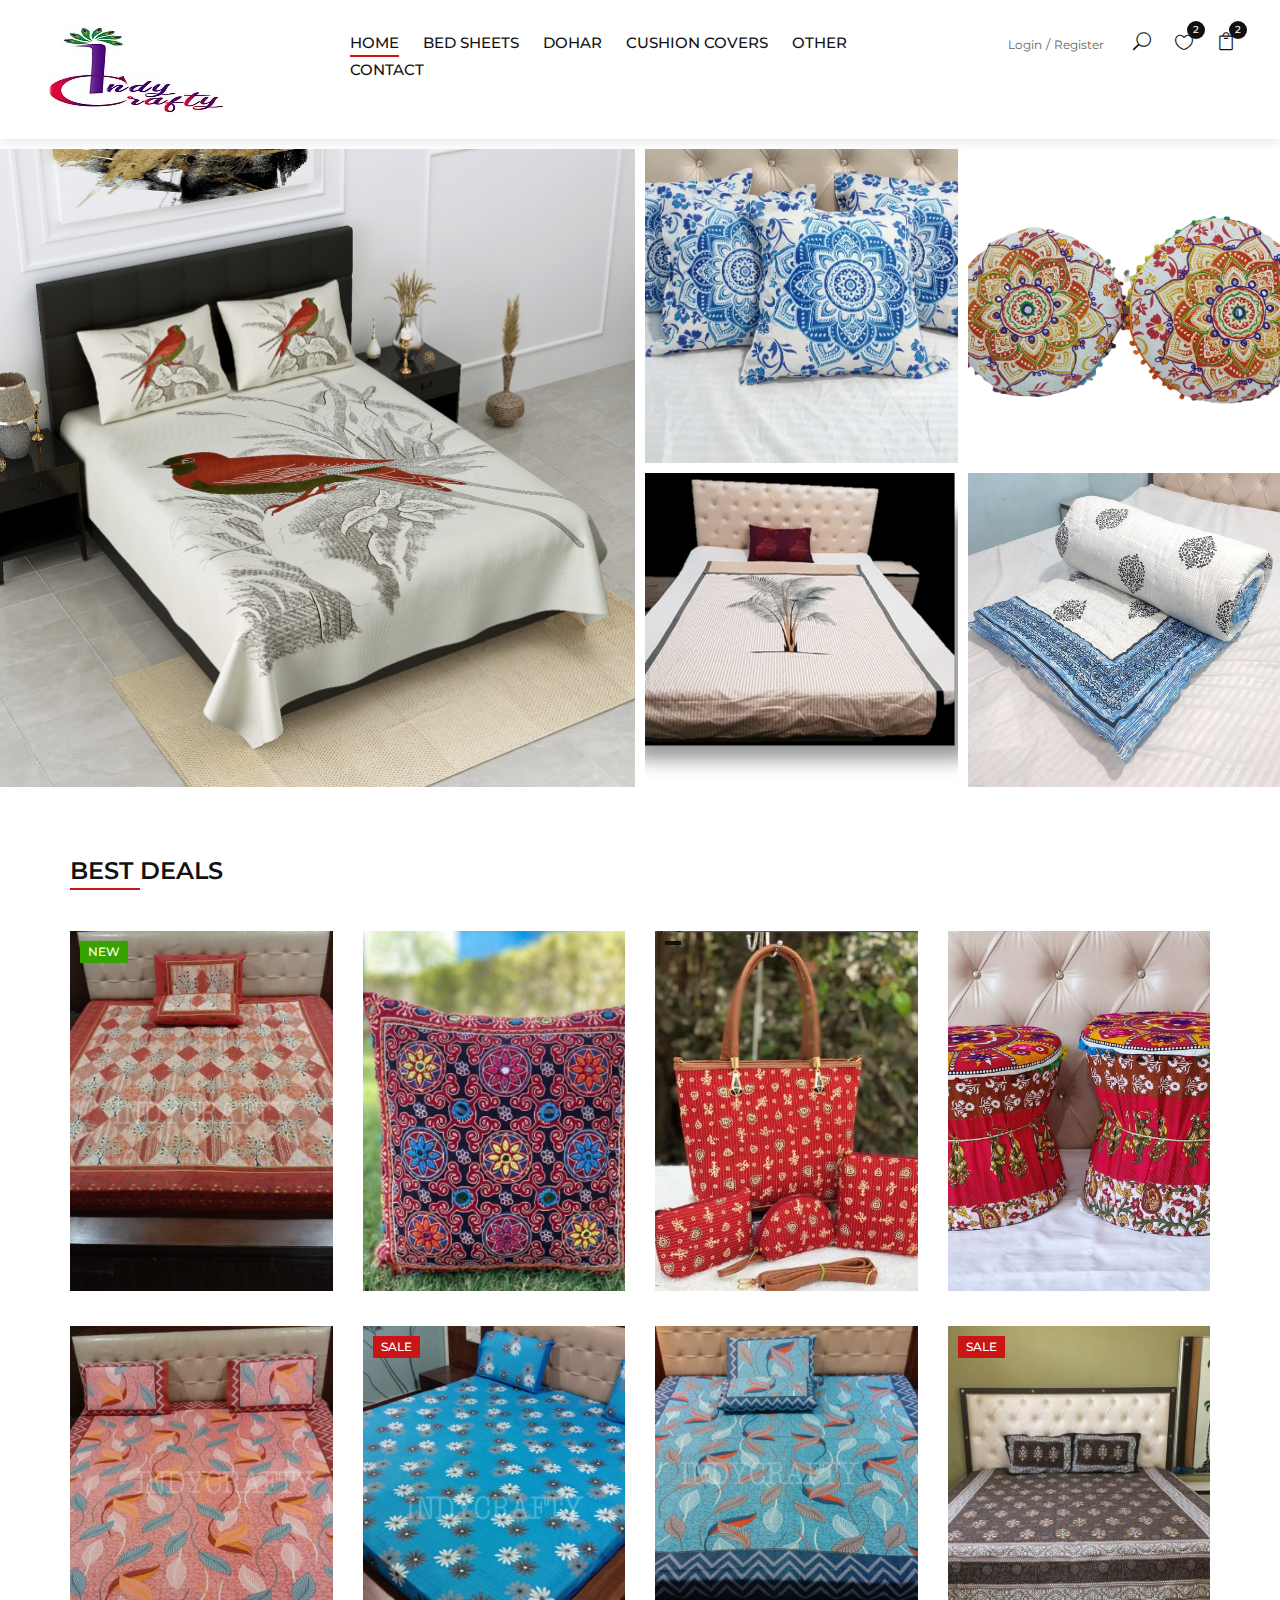
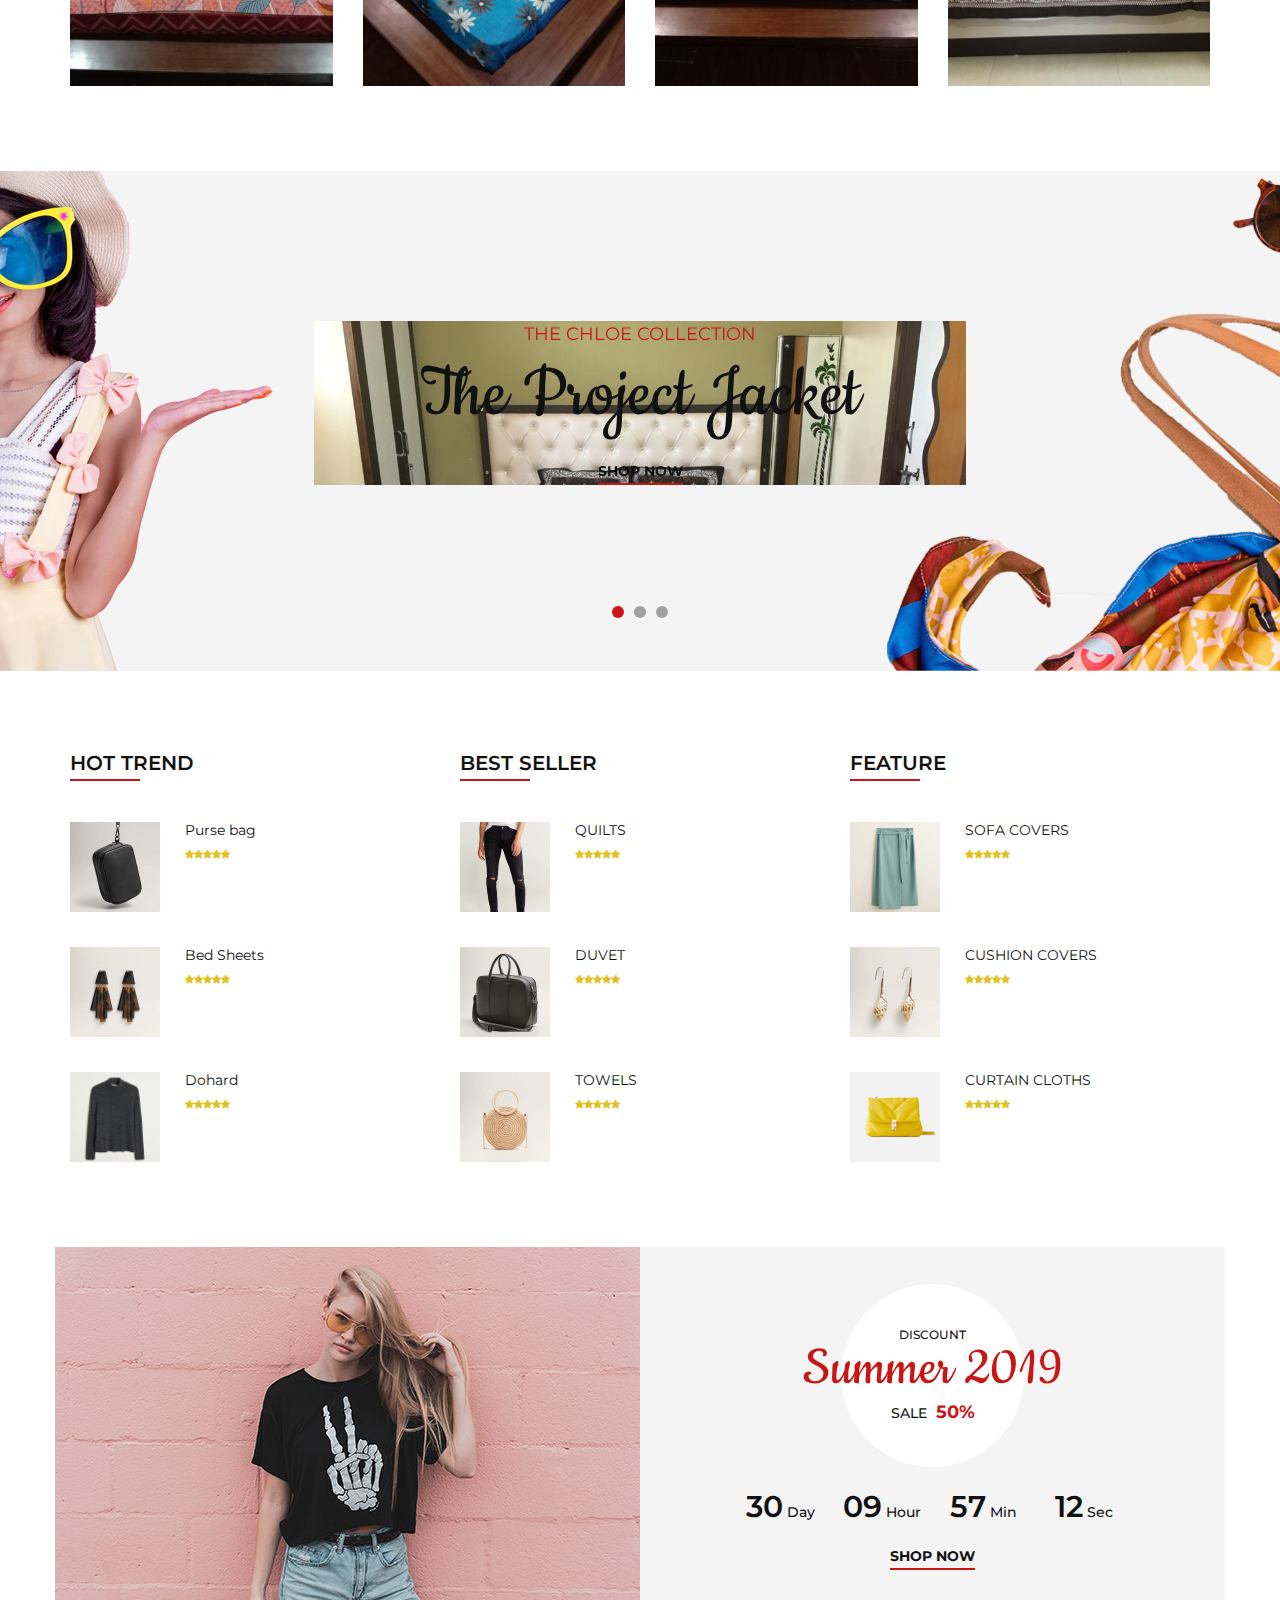
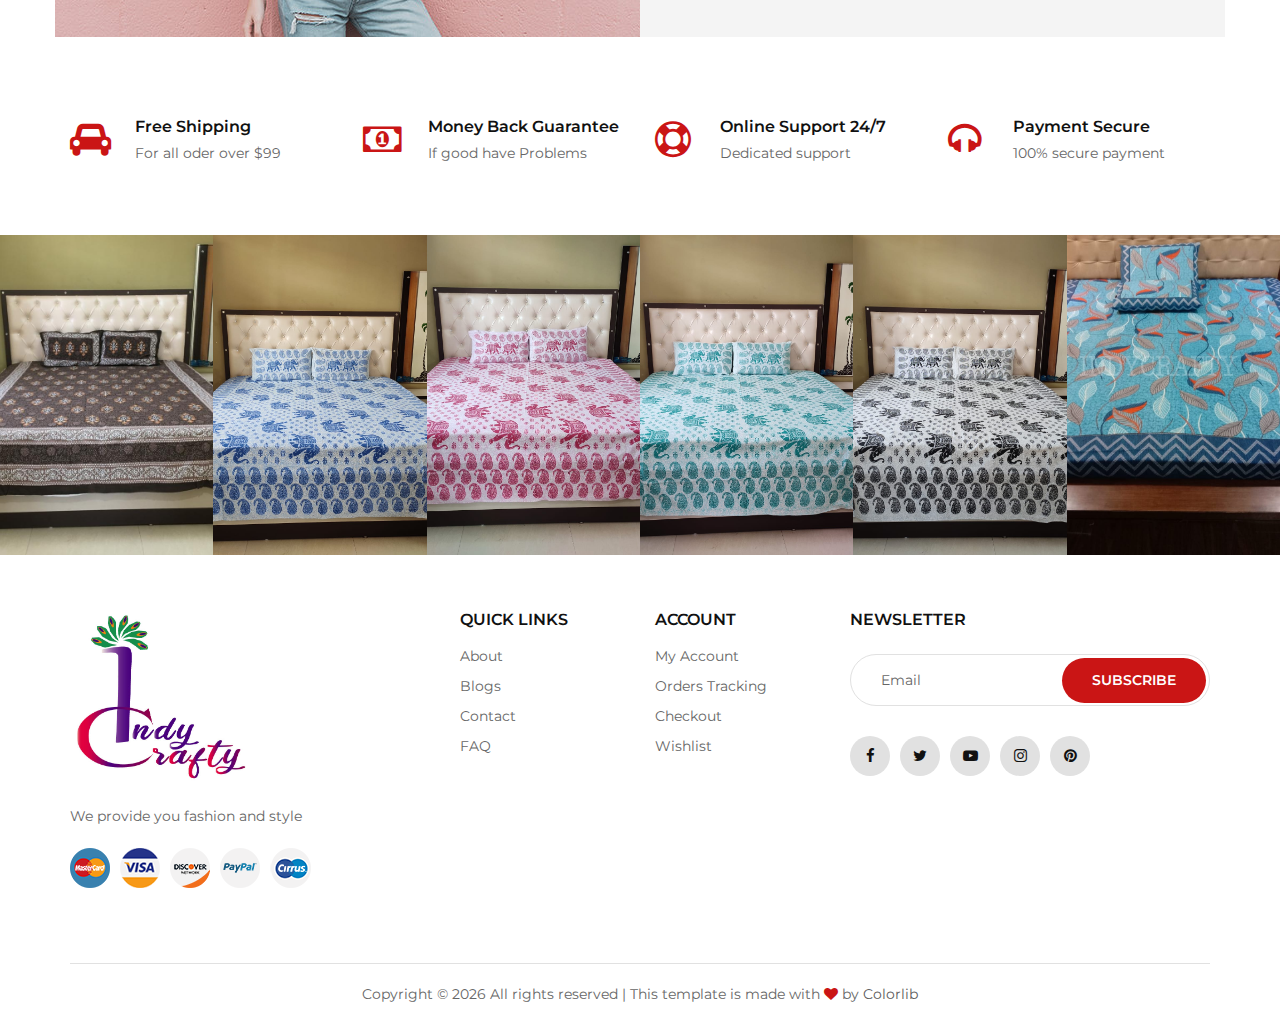
==== index.html @ 4ba41ae3 "Add files via upload" ====
<!DOCTYPE html>
<html lang="zxx">

<head>
    <meta charset="UTF-8">
    <meta name="description" content="Ashion Template">
    <meta name="keywords" content="Ashion, unica, creative, html">
    <meta name="viewport" content="width=device-width, initial-scale=1.0">
    <meta http-equiv="X-UA-Compatible" content="ie=edge">
    <title>Indy Crafty</title>
<link rel="icon" href="img/logo1.png" type="image/png">
    <!-- Google Font -->
    <link href="https://fonts.googleapis.com/css2?family=Cookie&display=swap" rel="stylesheet">
    <link href="https://fonts.googleapis.com/css2?family=Montserrat:wght@400;500;600;700;800;900&display=swap"
    rel="stylesheet">

    <!-- Css Styles -->
    <link rel="stylesheet" href="css/bootstrap.min.css" type="text/css">
    <link rel="stylesheet" href="css/font-awesome.min.css" type="text/css">
    <link rel="stylesheet" href="css/elegant-icons.css" type="text/css">
    <link rel="stylesheet" href="css/jquery-ui.min.css" type="text/css">
    <link rel="stylesheet" href="css/magnific-popup.css" type="text/css">
    <link rel="stylesheet" href="css/owl.carousel.min.css" type="text/css">
    <link rel="stylesheet" href="css/slicknav.min.css" type="text/css">
    <link rel="stylesheet" href="css/style.css" type="text/css">
</head>

<body>
    <!-- Page Preloder -->
    <div id="preloder">
        <div class="loader"></div>
    </div>

    <!-- Offcanvas Menu Begin -->
    <div class="offcanvas-menu-overlay"></div>
    <div class="offcanvas-menu-wrapper">
        <div class="offcanvas__close">+</div>
        <ul class="offcanvas__widget">
            <li><span class="icon_search search-switch"></span></li>
            <li><a href="#"><span class="icon_heart_alt"></span>
                <div class="tip">2</div>
            </a></li>
            <li><a href="#"><span class="icon_bag_alt"></span>
                <div class="tip">2</div>
            </a></li>
        </ul>
		<div class="offcanvas__logo">
             <a href="./index.html"><img src="img/logo1.png" alt=""></a>
        </div>
        <div class="offcanvas__logo">
             <a href="./index.html"><img src="img/logo1.png" alt=""></a>
        </div>
		
        <div id="mobile-menu-wrap"></div>
        <div class="offcanvas__auth">
            <a href="#">Login</a>
            <a href="#">Register</a>
        </div>
    </div>
    <!-- Offcanvas Menu End -->

    <!-- Header Section Begin -->
    <header class="header">
        <div class="container-fluid">
            <div class="row">
                <div class="col-xl-3 col-lg-2">
                    <div class="header__logo">
                        <a href="./index.html"><img src="img/logo1.png" alt=""></a>
                    </div>
                </div>
                <div class="col-xl-6 col-lg-7">
                    <nav class="header__menu">
                        <ul>
                            <li class="active" style=" align:center"><a href="./index.html">Home</a></li>
                            <li><a href="#">Bed Sheets</a></li>
                            <li><a href="./indycrafty.html">Dohar</a></li>
							<li><a href="./indycrafty.html">Cushion Covers</a></li>
							<li><a href="./indycrafty.html">Other</a>
                            
                                <ul class="dropdown">
                                    <li><a href="./indycrafty.html">TABLE COVERS & MATS</a></li>
                                    <li><a href="./indycrafty.html">BED COVERS</a></li>
                                    <li><a href="./indycrafty.html">QUILTS</a></li>
                                    <li><a href="./indycrafty.html">PILLOW COVERS</a></li>
									<li><a href="./indycrafty.html">SOFA COVERS</a></li>
                                    <li><a href="./indycrafty.html">DUVET</a></li>
                                    <li><a href="./indycrafty.html">CURTAIN CLOTHS</a></li>
                                    <li><a href="./indycrafty.html">TOWELS</a></li>
                                </ul>
                            </li>
                            
                            <li><a href="/indycrafty.html">Contact</a></li>
                        </ul>
                    </nav>
                </div>
                <div class="col-lg-3">
                    <div class="header__right">
                        <div class="header__right__auth">
                            <a href="#">Login</a>
                            <a href="#">Register</a>
                        </div>
                        <ul class="header__right__widget">
                            <li><span class="icon_search search-switch"></span></li>
                            <li><a href="#"><span class="icon_heart_alt"></span>
                                <div class="tip">2</div>
                            </a></li>
                            <li><a href="#"><span class="icon_bag_alt"></span>
                                <div class="tip">2</div>
                            </a></li>
                        </ul>
                    </div>
                </div>
            </div>
            <div class="canvas__open">
                <i class="fa fa-bars"></i>
            </div>
        </div>
    </header>
    <!-- Header Section End -->

    <!-- Categories Section Begin -->
    <section class="categories">
        <div class="container-fluid">
            <div class="row">
                <div class="col-lg-6 p-0">
                    <div class="categories__item categories__large__item set-bg"
                    data-setbg="img/categories/108/redbird.jpeg" title="Bed Sheets" >
                   <!--  <div class="categories__text">
                       <!--  <h1>Women’s fashion</h1>
                        <p>Sitamet, consectetur adipiscing elit, sed do eiusmod tempor incidid-unt labore
                        edolore magna aliquapendisse ultrices gravida.</p> -->
                      <!--  <a href="#" style="color:black"><h4><b>Shop now</b></h4></a>
                    </div> -->
                </div>
            </div>
            <div class="col-lg-6">
                <div class="row">
                    <div class="col-lg-6 col-md-6 col-sm-6 p-0">
                        <div class="categories__item set-bg" data-setbg="img/categories/cushion/cushion1.jpeg" title="Cushion Covers"> 
                            <!--   <div class="categories__text">
                              <h4>Men’s fashion</h4>
                                <p>358 items</p>
                              
								 <a href="#" style="color:black"><h4><b>Shop now</b></h4></a>
                            </div>  -->
                        </div>
                    </div>
                    <div class="col-lg-6 col-md-6 col-sm-6 p-0">
                        <div class="categories__item set-bg" data-setbg="img/categories/gaddi/Orange.png" title="Pouffe Cushions">
                         <!--     <div class="categories__text">
                               <h4>Kid’s fashion</h4>
                                <p>273 items</p>
                           <a href="#" style="color:black"><h4><b>Shop now</b></h4></a>
                            </div> -->     
                        </div>
                    </div>
                    <div class="col-lg-6 col-md-6 col-sm-6 p-0">
                        <div class="categories__item set-bg" data-setbg="img/categories/Blanket/Picture1.png" title="Dohar">
                           <!--  <div class="categories__text">
                                <h4>Cosmetics</h4>
                                <p>159 items</p> 
                               <a href="#" style="color:black"><h4><b>Shop now</b></h4></a>
                            </div>-->
                        </div>
                    </div>
                    <div class="col-lg-6 col-md-6 col-sm-6 p-0">
                        <div class="categories__item set-bg" data-setbg="img/categories/Blanket/Blanketblue.jpeg" title="Jaipuri Rajai">
                           <!--     <div class="categories__text">
                             <h4>Accessories</h4>
                                <p>792 items</p>
                                <a href="#" style="color:black"><h4><b>Shop now</b></h4></a>
                            </div> -->
                        </div>
                    </div>
                </div>
            </div>
        </div>
    </div>
</section>
<!-- Categories Section End -->

<!-- Product Section Begin -->
<section class="product spad">
    <div class="container">
        <div class="row">
            <div class="col-lg-4 col-md-4">
                <div class="section-title">
                    <h4>Best Deals</h4>
                </div>
            </div>
            <div class="col-lg-8 col-md-8">
               <!--  <ul class="filter__controls">
                    <li class="active" data-filter="*">All</li>
                    <li data-filter=".women">BedSheet</li>
                    <li data-filter=".men">Purse</li>
                    <li data-filter=".kid">MuddiCover</li>
                    <li data-filter=".accessories">Cushion Cover</li>
                    <li data-filter=".cosmetic">Cosmetics</li>
                </ul> -->
            </div>
        </div>
        <div class="row property__gallery">
            <div class="col-lg-3 col-md-4 col-sm-6 mix women">
                <div class="product__item">
                    <div class="product__item__pic set-bg" data-setbg="img/product/product-1.jpg">
                        <div class="label new">New</div>
                        <ul class="product__hover">
                            <li><a href="img/product/product-1.jpg" class="image-popup"><span class="arrow_expand"></span></a></li>
                            <li><a href="#"><span class="icon_heart_alt"></span></a></li>
                            <li><a href="#"><span class="icon_bag_alt"></span></a></li>
                        </ul>
                    </div>
                    <!-- <div class="product__item__text">
                        <h6><a href="#">Buttons tweed blazer</a></h6>
                        <div class="rating">
                            <i class="fa fa-star"></i>
                            <i class="fa fa-star"></i>
                            <i class="fa fa-star"></i>
                            <i class="fa fa-star"></i>
                            <i class="fa fa-star"></i>
                        </div>
                        <div class="product__price">$ 59.0</div>
                    </div> -->
                </div>
            </div>
            <div class="col-lg-3 col-md-4 col-sm-6 mix men">
                <div class="product__item">
                    <div class="product__item__pic set-bg" data-setbg="img/product/product-118.JPG">
                        <ul class="product__hover">
                            <li><a href="img/product/product-2.jpg" class="image-popup"><span class="arrow_expand"></span></a></li>
                            <li><a href="#"><span class="icon_heart_alt"></span></a></li>
                            <li><a href="#"><span class="icon_bag_alt"></span></a></li>
                        </ul>
                    </div>
                    <!-- <div class="product__item__text">
                        <h6><a href="#">Flowy striped skirt</a></h6>
                        <div class="rating">
                            <i class="fa fa-star"></i>
                            <i class="fa fa-star"></i>
                            <i class="fa fa-star"></i>
                            <i class="fa fa-star"></i>
                            <i class="fa fa-star"></i>
                        </div>
                        <div class="product__price">$ 49.0</div>
                    </div> -->
                </div>
            </div>
            <div class="col-lg-3 col-md-4 col-sm-6 mix accessories">
                <div class="product__item">
                    <div class="product__item__pic set-bg" data-setbg="img/product/product-18.jpg">
                        <div class="label stockout"></div>
                        <ul class="product__hover">
                            <li><a href="img/product/product-3.jpg" class="image-popup"><span class="arrow_expand"></span></a></li>
                            <li><a href="#"><span class="icon_heart_alt"></span></a></li>
                            <li><a href="#"><span class="icon_bag_alt"></span></a></li>
                        </ul>
                    </div>
                    <!-- <div class="product__item__text">
                        <h6><a href="#">Cotton T-Shirt</a></h6>
                        <div class="rating">
                            <i class="fa fa-star"></i>
                            <i class="fa fa-star"></i>
                            <i class="fa fa-star"></i>
                            <i class="fa fa-star"></i>
                            <i class="fa fa-star"></i>
                        </div>
                        <div class="product__price">$ 59.0</div>
                    </div> -->
                </div>
            </div>
            <div class="col-lg-3 col-md-4 col-sm-6 mix cosmetic">
                <div class="product__item">
                    <div class="product__item__pic set-bg" data-setbg="img/product/product-4.jpg">
                        <ul class="product__hover">
                            <li><a href="img/product/product-4.jpg" class="image-popup"><span class="arrow_expand"></span></a></li>
                            <li><a href="#"><span class="icon_heart_alt"></span></a></li>
                            <li><a href="#"><span class="icon_bag_alt"></span></a></li>
                        </ul>
                    </div>
                   <!--  <div class="product__item__text">
                        <h6><a href="#">Slim striped pocket shirt</a></h6>
                        <div class="rating">
                            <i class="fa fa-star"></i>
                            <i class="fa fa-star"></i>
                            <i class="fa fa-star"></i>
                            <i class="fa fa-star"></i>
                            <i class="fa fa-star"></i>
                        </div>
                        <div class="product__price">$ 59.0</div>
                    </div> -->
                </div>
            </div>
            <div class="col-lg-3 col-md-4 col-sm-6 mix kid">
                <div class="product__item">
                    <div class="product__item__pic set-bg" data-setbg="img/product/product-5.jpg">
                        <ul class="product__hover">
                            <li><a href="img/product/product-5.jpg" class="image-popup"><span class="arrow_expand"></span></a></li>
                            <li><a href="#"><span class="icon_heart_alt"></span></a></li>
                            <li><a href="#"><span class="icon_bag_alt"></span></a></li>
                        </ul>
                    </div>
                    <!-- <div class="product__item__text">
                        <h6><a href="#">Fit micro corduroy shirt</a></h6>
                        <div class="rating">
                            <i class="fa fa-star"></i>
                            <i class="fa fa-star"></i>
                            <i class="fa fa-star"></i>
                            <i class="fa fa-star"></i>
                            <i class="fa fa-star"></i>
                        </div>
                        <div class="product__price">$ 59.0</div>
                    </div> -->
                </div>
            </div>
            <div class="col-lg-3 col-md-4 col-sm-6 mix women men kid accessories cosmetic">
                <div class="product__item sale">
                    <div class="product__item__pic set-bg" data-setbg="img/product/product-6.jpg">
                        <div class="label sale">Sale</div>
                        <ul class="product__hover">
                            <li><a href="img/product/product-6.jpg" class="image-popup"><span class="arrow_expand"></span></a></li>
                            <li><a href="#"><span class="icon_heart_alt"></span></a></li>
                            <li><a href="#"><span class="icon_bag_alt"></span></a></li>
                        </ul>
                    </div>
                    <!-- <div class="product__item__text">
                        <h6><a href="#">Tropical Kimono</a></h6>
                        <div class="rating">
                            <i class="fa fa-star"></i>
                            <i class="fa fa-star"></i>
                            <i class="fa fa-star"></i>
                            <i class="fa fa-star"></i>
                            <i class="fa fa-star"></i>
                        </div>
                        <div class="product__price">$ 49.0 <span>$ 59.0</span></div>
                    </div> -->
                </div>
            </div>
            <div class="col-lg-3 col-md-4 col-sm-6 mix women men kid accessories cosmetic">
                <div class="product__item">
                    <div class="product__item__pic set-bg" data-setbg="img/product/product-7.jpg">
                        <ul class="product__hover">
                            <li><a href="img/product/product-7.jpg" class="image-popup"><span class="arrow_expand"></span></a></li>
                            <li><a href="#"><span class="icon_heart_alt"></span></a></li>
                            <li><a href="#"><span class="icon_bag_alt"></span></a></li>
                        </ul>
                    </div>
                   <!--  <div class="product__item__text">
                        <h6><a href="#">Contrasting sunglasses</a></h6>
                        <div class="rating">
                            <i class="fa fa-star"></i>
                            <i class="fa fa-star"></i>
                            <i class="fa fa-star"></i>
                            <i class="fa fa-star"></i>
                            <i class="fa fa-star"></i>
                        </div>
                        <div class="product__price">$ 59.0</div>
                    </div> -->
                </div>
            </div>
            <div class="col-lg-3 col-md-4 col-sm-6 mix women men kid accessories cosmetic">
                <div class="product__item sale">
                    <div class="product__item__pic set-bg" data-setbg="img/product/product-8.jpg">
                        <div class="label">Sale</div>
                        <ul class="product__hover">
                            <li><a href="img/product/product-8.jpg" class="image-popup"><span class="arrow_expand"></span></a></li>
                            <li><a href="#"><span class="icon_heart_alt"></span></a></li>
                            <li><a href="#"><span class="icon_bag_alt"></span></a></li>
                        </ul>
                    </div>
                    <!-- <div class="product__item__text">
                        <h6><a href="#">Water resistant backpack</a></h6>
                        <div class="rating">
                            <i class="fa fa-star"></i>
                            <i class="fa fa-star"></i>
                            <i class="fa fa-star"></i>
                            <i class="fa fa-star"></i>
                            <i class="fa fa-star"></i>
                        </div>
                        <div class="product__price">$ 49.0 <span>$ 59.0</span></div>
                    </div> -->
                </div>
            </div>
        </div>
    </div>
</section>
<!-- Product Section End -->

<!-- Banner Section Begin -->
<section class="banner set-bg" data-setbg="img/banner/banner-1.jpg">
    <div class="container">
        <div class="row">
            <div class="col-xl-7 col-lg-8 m-auto">
                <div class="banner__slider owl-carousel" >
                    <div class="banner__item"  >
                        <div class="banner__text set-bg"  data-setbg="img/product/product-8.jpg">
                            <span>The Chloe Collection</span>
                            <h1>The Project Jacket</h1>
                            <a href="#">Shop now</a>
                        </div>
                    </div>
                    <div class="banner__item">
                        <div class="banner__text set-bg"  data-setbg="img/categories/category-5.jpg">
                            <span>The Chloe Collection</span>
                            <h1>The Project Jacket</h1>
                            <a href="#">Shop now</a>
                        </div>
                    </div>
                    <div class="banner__item">
                        <div class="banner__text set-bg"  data-setbg="img/categories/category-5.jpg">
                            <span>The Chloe Collection</span>
                            <h1>The Project Jacket</h1>
                            <a href="#">Shop now</a>
                        </div>
                    </div>
                </div>
            </div>
        </div>
    </div>
</section>
<!-- Banner Section End -->

<!-- Trend Section Begin -->
<section class="trend spad">
    <div class="container">
        <div class="row">
            <div class="col-lg-4 col-md-4 col-sm-6">
                <div class="trend__content">
                    <div class="section-title">
                        <h4>Hot Trend</h4>
                    </div>
                    <div class="trend__item">
                        <div class="trend__item__pic">
                            <img src="img/trend/ht-1.jpg" alt="">
                        </div>
                        <div class="trend__item__text">
                            <h6>Purse bag</h6>
                            <div class="rating">
                                <i class="fa fa-star"></i>
                                <i class="fa fa-star"></i>
                                <i class="fa fa-star"></i>
                                <i class="fa fa-star"></i>
                                <i class="fa fa-star"></i>
                            </div>
                            <div class="product__price"></div>
                        </div>
                    </div>
                    <div class="trend__item">
                        <div class="trend__item__pic">
                            <img src="img/trend/ht-2.jpg" alt="">
                        </div>
                        <div class="trend__item__text">
                            <h6>Bed Sheets</h6>
                            <div class="rating">
                                <i class="fa fa-star"></i>
                                <i class="fa fa-star"></i>
                                <i class="fa fa-star"></i>
                                <i class="fa fa-star"></i>
                                <i class="fa fa-star"></i>
                            </div>
                            <div class="product__price"></div>
                        </div>
                    </div>
                    <div class="trend__item">
                        <div class="trend__item__pic">
                            <img src="img/trend/ht-3.jpg" alt="">
                        </div>
                        <div class="trend__item__text">
                            <h6>Dohard</h6>
                            <div class="rating">
                                <i class="fa fa-star"></i>
                                <i class="fa fa-star"></i>
                                <i class="fa fa-star"></i>
                                <i class="fa fa-star"></i>
                                <i class="fa fa-star"></i>
                            </div>
                            <div class="product__price"></div>
                        </div>
                    </div>
                </div>
            </div>
            <div class="col-lg-4 col-md-4 col-sm-6">
                <div class="trend__content">
                    <div class="section-title">
                        <h4>Best seller</h4>
                    </div>
                    <div class="trend__item">
                        <div class="trend__item__pic">
                            <img src="img/trend/bs-1.jpg" alt="">
                        </div>
                        <div class="trend__item__text">
                            <h6>QUILTS</h6>
                            <div class="rating">
                                <i class="fa fa-star"></i>
                                <i class="fa fa-star"></i>
                                <i class="fa fa-star"></i>
                                <i class="fa fa-star"></i>
                                <i class="fa fa-star"></i>
                            </div>
                            <div class="product__price"></div>
                        </div>
                    </div>
                    <div class="trend__item">
                        <div class="trend__item__pic">
                            <img src="img/trend/bs-2.jpg" alt="">
                        </div>
                        <div class="trend__item__text">
                            <h6>DUVET</h6>
                            <div class="rating">
                                <i class="fa fa-star"></i>
                                <i class="fa fa-star"></i>
                                <i class="fa fa-star"></i>
                                <i class="fa fa-star"></i>
                                <i class="fa fa-star"></i>
                            </div>
                            <div class="product__price"></div>
                        </div>
                    </div>
                    <div class="trend__item">
                        <div class="trend__item__pic">
                            <img src="img/trend/bs-3.jpg" alt="">
                        </div>
                        <div class="trend__item__text">
                            <h6>TOWELS</h6>
                            <div class="rating">
                                <i class="fa fa-star"></i>
                                <i class="fa fa-star"></i>
                                <i class="fa fa-star"></i>
                                <i class="fa fa-star"></i>
                                <i class="fa fa-star"></i>
                            </div>
                            <div class="product__price"></div>
                        </div>
                    </div>
                </div>
            </div>
            <div class="col-lg-4 col-md-4 col-sm-6">
                <div class="trend__content">
                    <div class="section-title">
                        <h4>Feature</h4>
                    </div>
                    <div class="trend__item">
                        <div class="trend__item__pic">
                            <img src="img/trend/f-1.jpg" alt="">
                        </div>
                        <div class="trend__item__text">
                            <h6>SOFA COVERS</h6>
                            <div class="rating">
                                <i class="fa fa-star"></i>
                                <i class="fa fa-star"></i>
                                <i class="fa fa-star"></i>
                                <i class="fa fa-star"></i>
                                <i class="fa fa-star"></i>
                            </div>
                            <div class="product__price"></div>
                        </div>
                    </div>
                    <div class="trend__item">
                        <div class="trend__item__pic">
                            <img src="img/trend/f-2.jpg" alt="">
                        </div>
                        <div class="trend__item__text">
                            <h6>CUSHION COVERS</h6>
                            <div class="rating">
                                <i class="fa fa-star"></i>
                                <i class="fa fa-star"></i>
                                <i class="fa fa-star"></i>
                                <i class="fa fa-star"></i>
                                <i class="fa fa-star"></i>
                            </div>
                            <div class="product__price"></div>
                        </div>
                    </div>
                    <div class="trend__item">
                        <div class="trend__item__pic">
                            <img src="img/trend/f-3.jpg" alt="">
                        </div>
                        <div class="trend__item__text">
                            <h6>CURTAIN CLOTHS</h6>
                            <div class="rating">
                                <i class="fa fa-star"></i>
                                <i class="fa fa-star"></i>
                                <i class="fa fa-star"></i>
                                <i class="fa fa-star"></i>
                                <i class="fa fa-star"></i>
                            </div>
                            <div class="product__price"></div>
                        </div>
                    </div>
                </div>
            </div>
        </div>
    </div>
</section>
<!-- Trend Section End -->

<!-- Discount Section Begin -->
<section class="discount">
    <div class="container">
        <div class="row">
            <div class="col-lg-6 p-0">
                <div class="discount__pic">
                    <img src="img/discount.jpg" alt="">
                </div>
            </div>
            <div class="col-lg-6 p-0">
                <div class="discount__text">
                    <div class="discount__text__title">
                        <span>Discount</span>
                        <h2>Summer 2019</h2>
                        <h5><span>Sale</span> 50%</h5>
                    </div>
                    <div class="discount__countdown" id="countdown-time">
                        <div class="countdown__item">
                            <span>22</span>
                            <p>Days</p>
                        </div>
                        <div class="countdown__item">
                            <span>18</span>
                            <p>Hour</p>
                        </div>
                        <div class="countdown__item">
                            <span>46</span>
                            <p>Min</p>
                        </div>
                        <div class="countdown__item">
                            <span>05</span>
                            <p>Sec</p>
                        </div>
                    </div>
                    <a href="#">Shop now</a>
                </div>
            </div>
        </div>
    </div>
</section>
<!-- Discount Section End -->

<!-- Services Section Begin -->
<section class="services spad">
    <div class="container">
        <div class="row">
            <div class="col-lg-3 col-md-4 col-sm-6">
                <div class="services__item">
                    <i class="fa fa-car"></i>
                    <h6>Free Shipping</h6>
                    <p>For all oder over $99</p>
                </div>
            </div>
            <div class="col-lg-3 col-md-4 col-sm-6">
                <div class="services__item">
                    <i class="fa fa-money"></i>
                    <h6>Money Back Guarantee</h6>
                    <p>If good have Problems</p>
                </div>
            </div>
            <div class="col-lg-3 col-md-4 col-sm-6">
                <div class="services__item">
                    <i class="fa fa-support"></i>
                    <h6>Online Support 24/7</h6>
                    <p>Dedicated support</p>
                </div>
            </div>
            <div class="col-lg-3 col-md-4 col-sm-6">
                <div class="services__item">
                    <i class="fa fa-headphones"></i>
                    <h6>Payment Secure</h6>
                    <p>100% secure payment</p>
                </div>
            </div>
        </div>
    </div>
</section>
<!-- Services Section End -->

<!-- Instagram Begin -->
<div class="instagram">
    <div class="container-fluid">
        <div class="row">
            <div class="col-lg-2 col-md-4 col-sm-4 p-0">
                <div class="instagram__item set-bg" data-setbg="img/instagram/insta-1.jpg">
                    <div class="instagram__text">
                        <i class="fa fa-instagram"></i>
                        <a href="#">@ indycrafty</a>
                    </div>
                </div>
            </div>
            <div class="col-lg-2 col-md-4 col-sm-4 p-0">
                <div class="instagram__item set-bg" data-setbg="img/instagram/insta-2.jpg">
                    <div class="instagram__text">
                        <i class="fa fa-instagram"></i>
                        <a href="#">@ indycrafty</a>
                    </div>
                </div>
            </div>
            <div class="col-lg-2 col-md-4 col-sm-4 p-0">
                <div class="instagram__item set-bg" data-setbg="img/instagram/insta-3.jpg">
                    <div class="instagram__text">
                        <i class="fa fa-instagram"></i>
                        <a href="#">@ indycrafty</a>
                    </div>
                </div>
            </div>
            <div class="col-lg-2 col-md-4 col-sm-4 p-0">
                <div class="instagram__item set-bg" data-setbg="img/instagram/insta-4.jpg">
                    <div class="instagram__text">
                        <i class="fa fa-instagram"></i>
                        <a href="#">@ indycrafty</a>
                    </div>
                </div>
            </div>
            <div class="col-lg-2 col-md-4 col-sm-4 p-0">
                <div class="instagram__item set-bg" data-setbg="img/instagram/insta-5.jpg">
                    <div class="instagram__text">
                        <i class="fa fa-instagram"></i>
                        <a href="#">@indycrafty</a>
                    </div>
                </div>
            </div>
            <div class="col-lg-2 col-md-4 col-sm-4 p-0">
                <div class="instagram__item set-bg" data-setbg="img/instagram/insta-6.jpg">
                    <div class="instagram__text">
                        <i class="fa fa-instagram"></i>
                        <a href="#">@ indycrafty</a>
                    </div>
                </div>
            </div>
        </div>
    </div>
</div>
<!-- Instagram End -->

<!-- Footer Section Begin -->
<footer class="footer">
    <div class="container">
        <div class="row">
            <div class="col-lg-4 col-md-6 col-sm-7">
                <div class="footer__about">
                    <div class="footer__logo">
					  <a href="./index.html"><img src="img/logo.png" alt="" width="50%"></a></div>
					 <!--  <div class="footer__logo">
                        <a href="./index.html"><img src="img/logo.png" alt="" width="50%"></a>
                    </div> -->
                    <p>We provide you fashion and style</p>
                    <div class="footer__payment">
                        <a href="#"><img src="img/payment/payment-1.png" alt=""></a>
                        <a href="#"><img src="img/payment/payment-2.png" alt=""></a>
                        <a href="#"><img src="img/payment/payment-3.png" alt=""></a>
                        <a href="#"><img src="img/payment/payment-4.png" alt=""></a>
                        <a href="#"><img src="img/payment/payment-5.png" alt=""></a>
                    </div>
                </div>
            </div>
            <div class="col-lg-2 col-md-3 col-sm-5">
                <div class="footer__widget">
                    <h6>Quick links</h6>
                    <ul>
                        <li><a href="#">About</a></li>
                        <li><a href="#">Blogs</a></li>
                        <li><a href="#">Contact</a></li>
                        <li><a href="#">FAQ</a></li>
                    </ul>
                </div>
            </div>
            <div class="col-lg-2 col-md-3 col-sm-4">
                <div class="footer__widget">
                    <h6>Account</h6>
                    <ul>
                        <li><a href="#">My Account</a></li>
                        <li><a href="#">Orders Tracking</a></li>
                        <li><a href="#">Checkout</a></li>
                        <li><a href="#">Wishlist</a></li>
                    </ul>
                </div>
            </div>
            <div class="col-lg-4 col-md-8 col-sm-8">
                <div class="footer__newslatter">
                    <h6>NEWSLETTER</h6>
                    <form action="#">
                        <input type="text" placeholder="Email">
                        <button type="submit" class="site-btn">Subscribe</button>
                    </form>
                    <div class="footer__social">
                        <a href="#"><i class="fa fa-facebook"></i></a>
                        <a href="#"><i class="fa fa-twitter"></i></a>
                        <a href="#"><i class="fa fa-youtube-play"></i></a>
                        <a href="https://instagram.com/indyarts.in?igshid=YmMyMTA2M2Y="><i class="fa fa-instagram"></i></a>
                        <a href="#"><i class="fa fa-pinterest"></i></a>
                    </div>
                </div>
            </div>
        </div>
        <div class="row">
            <div class="col-lg-12">
                <!-- Link back to Colorlib can't be removed. Template is licensed under CC BY 3.0. -->
                <div class="footer__copyright__text">
                    <p>Copyright &copy; <script>document.write(new Date().getFullYear());</script> All rights reserved | This template is made with <i class="fa fa-heart" aria-hidden="true"></i> by <a href="https://colorlib.com" target="_blank">Colorlib</a></p>
                </div>
                <!-- Link back to Colorlib can't be removed. Template is licensed under CC BY 3.0. -->
            </div>
        </div>
    </div>
</footer>
<!-- Footer Section End -->

<!-- Search Begin -->
<div class="search-model">
    <div class="h-100 d-flex align-items-center justify-content-center">
        <div class="search-close-switch">+</div>
        <form class="search-model-form">
            <input type="text" id="search-input" placeholder="Search here.....">
        </form>
    </div>
</div>
<!-- Search End -->

<!-- Js Plugins -->
<script src="js/jquery-3.3.1.min.js"></script>
<script src="js/bootstrap.min.js"></script>
<script src="js/jquery.magnific-popup.min.js"></script>
<script src="js/jquery-ui.min.js"></script>
<script src="js/mixitup.min.js"></script>
<script src="js/jquery.countdown.min.js"></script>
<script src="js/jquery.slicknav.js"></script>
<script src="js/owl.carousel.min.js"></script>
<script src="js/jquery.nicescroll.min.js"></script>
<script src="js/main.js"></script>
</body>

</html>
---- css/elegant-icons.css ----
@font-face {
	font-family: 'ElegantIcons';
	src:url('../fonts/ElegantIcons.eot');
	src:url('../fonts/ElegantIcons.eot?#iefix') format('embedded-opentype'),
		url('../fonts/ElegantIcons.woff') format('woff'),
		url('../fonts/ElegantIcons.ttf') format('truetype'),
		url('../fonts/ElegantIcons.svg#ElegantIcons') format('svg');
	font-weight: normal;
	font-style: normal;
}

/* Use the following CSS code if you want to use data attributes for inserting your icons */
[data-icon]:before {
	font-family: 'ElegantIcons';
	content: attr(data-icon);
	speak: none;
	font-weight: normal;
	font-variant: normal;
	text-transform: none;
	line-height: 1;
	-webkit-font-smoothing: antialiased;
	-moz-osx-font-smoothing: grayscale;
}

/* Use the following CSS code if you want to have a class per icon */
/*
Instead of a list of all class selectors,
you can use the generic selector below, but it's slower:
[class*="your-class-prefix"] {
*/
.arrow_up, .arrow_down, .arrow_left, .arrow_right, .arrow_left-up, .arrow_right-up, .arrow_right-down, .arrow_left-down, .arrow-up-down, .arrow_up-down_alt, .arrow_left-right_alt, .arrow_left-right, .arrow_expand_alt2, .arrow_expand_alt, .arrow_condense, .arrow_expand, .arrow_move, .arrow_carrot-up, .arrow_carrot-down, .arrow_carrot-left, .arrow_carrot-right, .arrow_carrot-2up, .arrow_carrot-2down, .arrow_carrot-2left, .arrow_carrot-2right, .arrow_carrot-up_alt2, .arrow_carrot-down_alt2, .arrow_carrot-left_alt2, .arrow_carrot-right_alt2, .arrow_carrot-2up_alt2, .arrow_carrot-2down_alt2, .arrow_carrot-2left_alt2, .arrow_carrot-2right_alt2, .arrow_triangle-up, .arrow_triangle-down, .arrow_triangle-left, .arrow_triangle-right, .arrow_triangle-up_alt2, .arrow_triangle-down_alt2, .arrow_triangle-left_alt2, .arrow_triangle-right_alt2, .arrow_back, .icon_minus-06, .icon_plus, .icon_close, .icon_check, .icon_minus_alt2, .icon_plus_alt2, .icon_close_alt2, .icon_check_alt2, .icon_zoom-out_alt, .icon_zoom-in_alt, .icon_search, .icon_box-empty, .icon_box-selected, .icon_minus-box, .icon_plus-box, .icon_box-checked, .icon_circle-empty, .icon_circle-slelected, .icon_stop_alt2, .icon_stop, .icon_pause_alt2, .icon_pause, .icon_menu, .icon_menu-square_alt2, .icon_menu-circle_alt2, .icon_ul, .icon_ol, .icon_adjust-horiz, .icon_adjust-vert, .icon_document_alt, .icon_documents_alt, .icon_pencil, .icon_pencil-edit_alt, .icon_pencil-edit, .icon_folder-alt, .icon_folder-open_alt, .icon_folder-add_alt, .icon_info_alt, .icon_error-oct_alt, .icon_error-circle_alt, .icon_error-triangle_alt, .icon_question_alt2, .icon_question, .icon_comment_alt, .icon_chat_alt, .icon_vol-mute_alt, .icon_volume-low_alt, .icon_volume-high_alt, .icon_quotations, .icon_quotations_alt2, .icon_clock_alt, .icon_lock_alt, .icon_lock-open_alt, .icon_key_alt, .icon_cloud_alt, .icon_cloud-upload_alt, .icon_cloud-download_alt, .icon_image, .icon_images, .icon_lightbulb_alt, .icon_gift_alt, .icon_house_alt, .icon_genius, .icon_mobile, .icon_tablet, .icon_laptop, .icon_desktop, .icon_camera_alt, .icon_mail_alt, .icon_cone_alt, .icon_ribbon_alt, .icon_bag_alt, .icon_creditcard, .icon_cart_alt, .icon_paperclip, .icon_tag_alt, .icon_tags_alt, .icon_trash_alt, .icon_cursor_alt, .icon_mic_alt, .icon_compass_alt, .icon_pin_alt, .icon_pushpin_alt, .icon_map_alt, .icon_drawer_alt, .icon_toolbox_alt, .icon_book_alt, .icon_calendar, .icon_film, .icon_table, .icon_contacts_alt, .icon_headphones, .icon_lifesaver, .icon_piechart, .icon_refresh, .icon_link_alt, .icon_link, .icon_loading, .icon_blocked, .icon_archive_alt, .icon_heart_alt, .icon_star_alt, .icon_star-half_alt, .icon_star, .icon_star-half, .icon_tools, .icon_tool, .icon_cog, .icon_cogs, .arrow_up_alt, .arrow_down_alt, .arrow_left_alt, .arrow_right_alt, .arrow_left-up_alt, .arrow_right-up_alt, .arrow_right-down_alt, .arrow_left-down_alt, .arrow_condense_alt, .arrow_expand_alt3, .arrow_carrot_up_alt, .arrow_carrot-down_alt, .arrow_carrot-left_alt, .arrow_carrot-right_alt, .arrow_carrot-2up_alt, .arrow_carrot-2dwnn_alt, .arrow_carrot-2left_alt, .arrow_carrot-2right_alt, .arrow_triangle-up_alt, .arrow_triangle-down_alt, .arrow_triangle-left_alt, .arrow_triangle-right_alt, .icon_minus_alt, .icon_plus_alt, .icon_close_alt, .icon_check_alt, .icon_zoom-out, .icon_zoom-in, .icon_stop_alt, .icon_menu-square_alt, .icon_menu-circle_alt, .icon_document, .icon_documents, .icon_pencil_alt, .icon_folder, .icon_folder-open, .icon_folder-add, .icon_folder_upload, .icon_folder_download, .icon_info, .icon_error-circle, .icon_error-oct, .icon_error-triangle, .icon_question_alt, .icon_comment, .icon_chat, .icon_vol-mute, .icon_volume-low, .icon_volume-high, .icon_quotations_alt, .icon_clock, .icon_lock, .icon_lock-open, .icon_key, .icon_cloud, .icon_cloud-upload, .icon_cloud-download, .icon_lightbulb, .icon_gift, .icon_house, .icon_camera, .icon_mail, .icon_cone, .icon_ribbon, .icon_bag, .icon_cart, .icon_tag, .icon_tags, .icon_trash, .icon_cursor, .icon_mic, .icon_compass, .icon_pin, .icon_pushpin, .icon_map, .icon_drawer, .icon_toolbox, .icon_book, .icon_contacts, .icon_archive, .icon_heart, .icon_profile, .icon_group, .icon_grid-2x2, .icon_grid-3x3, .icon_music, .icon_pause_alt, .icon_phone, .icon_upload, .icon_download, .social_facebook, .social_twitter, .social_pinterest, .social_googleplus, .social_tumblr, .social_tumbleupon, .social_wordpress, .social_instagram, .social_dribbble, .social_vimeo, .social_linkedin, .social_rss, .social_deviantart, .social_share, .social_myspace, .social_skype, .social_youtube, .social_picassa, .social_googledrive, .social_flickr, .social_blogger, .social_spotify, .social_delicious, .social_facebook_circle, .social_twitter_circle, .social_pinterest_circle, .social_googleplus_circle, .social_tumblr_circle, .social_stumbleupon_circle, .social_wordpress_circle, .social_instagram_circle, .social_dribbble_circle, .social_vimeo_circle, .social_linkedin_circle, .social_rss_circle, .social_deviantart_circle, .social_share_circle, .social_myspace_circle, .social_skype_circle, .social_youtube_circle, .social_picassa_circle, .social_googledrive_alt2, .social_flickr_circle, .social_blogger_circle, .social_spotify_circle, .social_delicious_circle, .social_facebook_square, .social_twitter_square, .social_pinterest_square, .social_googleplus_square, .social_tumblr_square, .social_stumbleupon_square, .social_wordpress_square, .social_instagram_square, .social_dribbble_square, .social_vimeo_square, .social_linkedin_square, .social_rss_square, .social_deviantart_square, .social_share_square, .social_myspace_square, .social_skype_square, .social_youtube_square, .social_picassa_square, .social_googledrive_square, .social_flickr_square, .social_blogger_square, .social_spotify_square, .social_delicious_square, .icon_printer, .icon_calulator, .icon_building, .icon_floppy, .icon_drive, .icon_search-2, .icon_id, .icon_id-2, .icon_puzzle, .icon_like, .icon_dislike, .icon_mug, .icon_currency, .icon_wallet, .icon_pens, .icon_easel, .icon_flowchart, .icon_datareport, .icon_briefcase, .icon_shield, .icon_percent, .icon_globe, .icon_globe-2, .icon_target, .icon_hourglass, .icon_balance, .icon_rook, .icon_printer-alt, .icon_calculator_alt, .icon_building_alt, .icon_floppy_alt, .icon_drive_alt, .icon_search_alt, .icon_id_alt, .icon_id-2_alt, .icon_puzzle_alt, .icon_like_alt, .icon_dislike_alt, .icon_mug_alt, .icon_currency_alt, .icon_wallet_alt, .icon_pens_alt, .icon_easel_alt, .icon_flowchart_alt, .icon_datareport_alt, .icon_briefcase_alt, .icon_shield_alt, .icon_percent_alt, .icon_globe_alt, .icon_clipboard {
	font-family: 'ElegantIcons';
	speak: none;
	font-style: normal;
	font-weight: normal;
	font-variant: normal;
	text-transform: none;
	line-height: 1;
	-webkit-font-smoothing: antialiased;
}
.arrow_up:before {
	content: "\21";
}
.arrow_down:before {
	content: "\22";
}
.arrow_left:before {
	content: "\23";
}
.arrow_right:before {
	content: "\24";
}
.arrow_left-up:before {
	content: "\25";
}
.arrow_right-up:before {
	content: "\26";
}
.arrow_right-down:before {
	content: "\27";
}
.arrow_left-down:before {
	content: "\28";
}
.arrow-up-down:before {
	content: "\29";
}
.arrow_up-down_alt:before {
	content: "\2a";
}
.arrow_left-right_alt:before {
	content: "\2b";
}
.arrow_left-right:before {
	content: "\2c";
}
.arrow_expand_alt2:before {
	content: "\2d";
}
.arrow_expand_alt:before {
	content: "\2e";
}
.arrow_condense:before {
	content: "\2f";
}
.arrow_expand:before {
	content: "\30";
}
.arrow_move:before {
	content: "\31";
}
.arrow_carrot-up:before {
	content: "\32";
}
.arrow_carrot-down:before {
	content: "\33";
}
.arrow_carrot-left:before {
	content: "\34";
}
.arrow_carrot-right:before {
	content: "\35";
}
.arrow_carrot-2up:before {
	content: "\36";
}
.arrow_carrot-2down:before {
	content: "\37";
}
.arrow_carrot-2left:before {
	content: "\38";
}
.arrow_carrot-2right:before {
	content: "\39";
}
.arrow_carrot-up_alt2:before {
	content: "\3a";
}
.arrow_carrot-down_alt2:before {
	content: "\3b";
}
.arrow_carrot-left_alt2:before {
	content: "\3c";
}
.arrow_carrot-right_alt2:before {
	content: "\3d";
}
.arrow_carrot-2up_alt2:before {
	content: "\3e";
}
.arrow_carrot-2down_alt2:before {
	content: "\3f";
}
.arrow_carrot-2left_alt2:before {
	content: "\40";
}
.arrow_carrot-2right_alt2:before {
	content: "\41";
}
.arrow_triangle-up:before {
	content: "\42";
}
.arrow_triangle-down:before {
	content: "\43";
}
.arrow_triangle-left:before {
	content: "\44";
}
.arrow_triangle-right:before {
	content: "\45";
}
.arrow_triangle-up_alt2:before {
	content: "\46";
}
.arrow_triangle-down_alt2:before {
	content: "\47";
}
.arrow_triangle-left_alt2:before {
	content: "\48";
}
.arrow_triangle-right_alt2:before {
	content: "\49";
}
.arrow_back:before {
	content: "\4a";
}
.icon_minus-06:before {
	content: "\4b";
}
.icon_plus:before {
	content: "\4c";
}
.icon_close:before {
	content: "\4d";
}
.icon_check:before {
	content: "\4e";
}
.icon_minus_alt2:before {
	content: "\4f";
}
.icon_plus_alt2:before {
	content: "\50";
}
.icon_close_alt2:before {
	content: "\51";
}
.icon_check_alt2:before {
	content: "\52";
}
.icon_zoom-out_alt:before {
	content: "\53";
}
.icon_zoom-in_alt:before {
	content: "\54";
}
.icon_search:before {
	content: "\55";
}
.icon_box-empty:before {
	content: "\56";
}
.icon_box-selected:before {
	content: "\57";
}
.icon_minus-box:before {
	content: "\58";
}
.icon_plus-box:before {
	content: "\59";
}
.icon_box-checked:before {
	content: "\5a";
}
.icon_circle-empty:before {
	content: "\5b";
}
.icon_circle-slelected:before {
	content: "\5c";
}
.icon_stop_alt2:before {
	content: "\5d";
}
.icon_stop:before {
	content: "\5e";
}
.icon_pause_alt2:before {
	content: "\5f";
}
.icon_pause:before {
	content: "\60";
}
.icon_menu:before {
	content: "\61";
}
.icon_menu-square_alt2:before {
	content: "\62";
}
.icon_menu-circle_alt2:before {
	content: "\63";
}
.icon_ul:before {
	content: "\64";
}
.icon_ol:before {
	content: "\65";
}
.icon_adjust-horiz:before {
	content: "\66";
}
.icon_adjust-vert:before {
	content: "\67";
}
.icon_document_alt:before {
	content: "\68";
}
.icon_documents_alt:before {
	content: "\69";
}
.icon_pencil:before {
	content: "\6a";
}
.icon_pencil-edit_alt:before {
	content: "\6b";
}
.icon_pencil-edit:before {
	content: "\6c";
}
.icon_folder-alt:before {
	content: "\6d";
}
.icon_folder-open_alt:before {
	content: "\6e";
}
.icon_folder-add_alt:before {
	content: "\6f";
}
.icon_info_alt:before {
	content: "\70";
}
.icon_error-oct_alt:before {
	content: "\71";
}
.icon_error-circle_alt:before {
	content: "\72";
}
.icon_error-triangle_alt:before {
	content: "\73";
}
.icon_question_alt2:before {
	content: "\74";
}
.icon_question:before {
	content: "\75";
}
.icon_comment_alt:before {
	content: "\76";
}
.icon_chat_alt:before {
	content: "\77";
}
.icon_vol-mute_alt:before {
	content: "\78";
}
.icon_volume-low_alt:before {
	content: "\79";
}
.icon_volume-high_alt:before {
	content: "\7a";
}
.icon_quotations:before {
	content: "\7b";
}
.icon_quotations_alt2:before {
	content: "\7c";
}
.icon_clock_alt:before {
	content: "\7d";
}
.icon_lock_alt:before {
	content: "\7e";
}
.icon_lock-open_alt:before {
	content: "\e000";
}
.icon_key_alt:before {
	content: "\e001";
}
.icon_cloud_alt:before {
	content: "\e002";
}
.icon_cloud-upload_alt:before {
	content: "\e003";
}
.icon_cloud-download_alt:before {
	content: "\e004";
}
.icon_image:before {
	content: "\e005";
}
.icon_images:before {
	content: "\e006";
}
.icon_lightbulb_alt:before {
	content: "\e007";
}
.icon_gift_alt:before {
	content: "\e008";
}
.icon_house_alt:before {
	content: "\e009";
}
.icon_genius:before {
	content: "\e00a";
}
.icon_mobile:before {
	content: "\e00b";
}
.icon_tablet:before {
	content: "\e00c";
}
.icon_laptop:before {
	content: "\e00d";
}
.icon_desktop:before {
	content: "\e00e";
}
.icon_camera_alt:before {
	content: "\e00f";
}
.icon_mail_alt:before {
	content: "\e010";
}
.icon_cone_alt:before {
	content: "\e011";
}
.icon_ribbon_alt:before {
	content: "\e012";
}
.icon_bag_alt:before {
	content: "\e013";
}
.icon_creditcard:before {
	content: "\e014";
}
.icon_cart_alt:before {
	content: "\e015";
}
.icon_paperclip:before {
	content: "\e016";
}
.icon_tag_alt:before {
	content: "\e017";
}
.icon_tags_alt:before {
	content: "\e018";
}
.icon_trash_alt:before {
	content: "\e019";
}
.icon_cursor_alt:before {
	content: "\e01a";
}
.icon_mic_alt:before {
	content: "\e01b";
}
.icon_compass_alt:before {
	content: "\e01c";
}
.icon_pin_alt:before {
	content: "\e01d";
}
.icon_pushpin_alt:before {
	content: "\e01e";
}
.icon_map_alt:before {
	content: "\e01f";
}
.icon_drawer_alt:before {
	content: "\e020";
}
.icon_toolbox_alt:before {
	content: "\e021";
}
.icon_book_alt:before {
	content: "\e022";
}
.icon_calendar:before {
	content: "\e023";
}
.icon_film:before {
	content: "\e024";
}
.icon_table:before {
	content: "\e025";
}
.icon_contacts_alt:before {
	content: "\e026";
}
.icon_headphones:before {
	content: "\e027";
}
.icon_lifesaver:before {
	content: "\e028";
}
.icon_piechart:before {
	content: "\e029";
}
.icon_refresh:before {
	content: "\e02a";
}
.icon_link_alt:before {
	content: "\e02b";
}
.icon_link:before {
	content: "\e02c";
}
.icon_loading:before {
	content: "\e02d";
}
.icon_blocked:before {
	content: "\e02e";
}
.icon_archive_alt:before {
	content: "\e02f";
}
.icon_heart_alt:before {
	content: "\e030";
}
.icon_star_alt:before {
	content: "\e031";
}
.icon_star-half_alt:before {
	content: "\e032";
}
.icon_star:before {
	content: "\e033";
}
.icon_star-half:before {
	content: "\e034";
}
.icon_tools:before {
	content: "\e035";
}
.icon_tool:before {
	content: "\e036";
}
.icon_cog:before {
	content: "\e037";
}
.icon_cogs:before {
	content: "\e038";
}
.arrow_up_alt:before {
	content: "\e039";
}
.arrow_down_alt:before {
	content: "\e03a";
}
.arrow_left_alt:before {
	content: "\e03b";
}
.arrow_right_alt:before {
	content: "\e03c";
}
.arrow_left-up_alt:before {
	content: "\e03d";
}
.arrow_right-up_alt:before {
	content: "\e03e";
}
.arrow_right-down_alt:before {
	content: "\e03f";
}
.arrow_left-down_alt:before {
	content: "\e040";
}
.arrow_condense_alt:before {
	content: "\e041";
}
.arrow_expand_alt3:before {
	content: "\e042";
}
.arrow_carrot_up_alt:before {
	content: "\e043";
}
.arrow_carrot-down_alt:before {
	content: "\e044";
}
.arrow_carrot-left_alt:before {
	content: "\e045";
}
.arrow_carrot-right_alt:before {
	content: "\e046";
}
.arrow_carrot-2up_alt:before {
	content: "\e047";
}
.arrow_carrot-2dwnn_alt:before {
	content: "\e048";
}
.arrow_carrot-2left_alt:before {
	content: "\e049";
}
.arrow_carrot-2right_alt:before {
	content: "\e04a";
}
.arrow_triangle-up_alt:before {
	content: "\e04b";
}
.arrow_triangle-down_alt:before {
	content: "\e04c";
}
.arrow_triangle-left_alt:before {
	content: "\e04d";
}
.arrow_triangle-right_alt:before {
	content: "\e04e";
}
.icon_minus_alt:before {
	content: "\e04f";
}
.icon_plus_alt:before {
	content: "\e050";
}
.icon_close_alt:before {
	content: "\e051";
}
.icon_check_alt:before {
	content: "\e052";
}
.icon_zoom-out:before {
	content: "\e053";
}
.icon_zoom-in:before {
	content: "\e054";
}
.icon_stop_alt:before {
	content: "\e055";
}
.icon_menu-square_alt:before {
	content: "\e056";
}
.icon_menu-circle_alt:before {
	content: "\e057";
}
.icon_document:before {
	content: "\e058";
}
.icon_documents:before {
	content: "\e059";
}
.icon_pencil_alt:before {
	content: "\e05a";
}
.icon_folder:before {
	content: "\e05b";
}
.icon_folder-open:before {
	content: "\e05c";
}
.icon_folder-add:before {
	content: "\e05d";
}
.icon_folder_upload:before {
	content: "\e05e";
}
.icon_folder_download:before {
	content: "\e05f";
}
.icon_info:before {
	content: "\e060";
}
.icon_error-circle:before {
	content: "\e061";
}
.icon_error-oct:before {
	content: "\e062";
}
.icon_error-triangle:before {
	content: "\e063";
}
.icon_question_alt:before {
	content: "\e064";
}
.icon_comment:before {
	content: "\e065";
}
.icon_chat:before {
	content: "\e066";
}
.icon_vol-mute:before {
	content: "\e067";
}
.icon_volume-low:before {
	content: "\e068";
}
.icon_volume-high:before {
	content: "\e069";
}
.icon_quotations_alt:before {
	content: "\e06a";
}
.icon_clock:before {
	content: "\e06b";
}
.icon_lock:before {
	content: "\e06c";
}
.icon_lock-open:before {
	content: "\e06d";
}
.icon_key:before {
	content: "\e06e";
}
.icon_cloud:before {
	content: "\e06f";
}
.icon_cloud-upload:before {
	content: "\e070";
}
.icon_cloud-download:before {
	content: "\e071";
}
.icon_lightbulb:before {
	content: "\e072";
}
.icon_gift:before {
	content: "\e073";
}
.icon_house:before {
	content: "\e074";
}
.icon_camera:before {
	content: "\e075";
}
.icon_mail:before {
	content: "\e076";
}
.icon_cone:before {
	content: "\e077";
}
.icon_ribbon:before {
	content: "\e078";
}
.icon_bag:before {
	content: "\e079";
}
.icon_cart:before {
	content: "\e07a";
}
.icon_tag:before {
	content: "\e07b";
}
.icon_tags:before {
	content: "\e07c";
}
.icon_trash:before {
	content: "\e07d";
}
.icon_cursor:before {
	content: "\e07e";
}
.icon_mic:before {
	content: "\e07f";
}
.icon_compass:before {
	content: "\e080";
}
.icon_pin:before {
	content: "\e081";
}
.icon_pushpin:before {
	content: "\e082";
}
.icon_map:before {
	content: "\e083";
}
.icon_drawer:before {
	content: "\e084";
}
.icon_toolbox:before {
	content: "\e085";
}
.icon_book:before {
	content: "\e086";
}
.icon_contacts:before {
	content: "\e087";
}
.icon_archive:before {
	content: "\e088";
}
.icon_heart:before {
	content: "\e089";
}
.icon_profile:before {
	content: "\e08a";
}
.icon_group:before {
	content: "\e08b";
}
.icon_grid-2x2:before {
	content: "\e08c";
}
.icon_grid-3x3:before {
	content: "\e08d";
}
.icon_music:before {
	content: "\e08e";
}
.icon_pause_alt:before {
	content: "\e08f";
}
.icon_phone:before {
	content: "\e090";
}
.icon_upload:before {
	content: "\e091";
}
.icon_download:before {
	content: "\e092";
}
.social_facebook:before {
	content: "\e093";
}
.social_twitter:before {
	content: "\e094";
}
.social_pinterest:before {
	content: "\e095";
}
.social_googleplus:before {
	content: "\e096";
}
.social_tumblr:before {
	content: "\e097";
}
.social_tumbleupon:before {
	content: "\e098";
}
.social_wordpress:before {
	content: "\e099";
}
.social_instagram:before {
	content: "\e09a";
}
.social_dribbble:before {
	content: "\e09b";
}
.social_vimeo:before {
	content: "\e09c";
}
.social_linkedin:before {
	content: "\e09d";
}
.social_rss:before {
	content: "\e09e";
}
.social_deviantart:before {
	content: "\e09f";
}
.social_share:before {
	content: "\e0a0";
}
.social_myspace:before {
	content: "\e0a1";
}
.social_skype:before {
	content: "\e0a2";
}
.social_youtube:before {
	content: "\e0a3";
}
.social_picassa:before {
	content: "\e0a4";
}
.social_googledrive:before {
	content: "\e0a5";
}
.social_flickr:before {
	content: "\e0a6";
}
.social_blogger:before {
	content: "\e0a7";
}
.social_spotify:before {
	content: "\e0a8";
}
.social_delicious:before {
	content: "\e0a9";
}
.social_facebook_circle:before {
	content: "\e0aa";
}
.social_twitter_circle:before {
	content: "\e0ab";
}
.social_pinterest_circle:before {
	content: "\e0ac";
}
.social_googleplus_circle:before {
	content: "\e0ad";
}
.social_tumblr_circle:before {
	content: "\e0ae";
}
.social_stumbleupon_circle:before {
	content: "\e0af";
}
.social_wordpress_circle:before {
	content: "\e0b0";
}
.social_instagram_circle:before {
	content: "\e0b1";
}
.social_dribbble_circle:before {
	content: "\e0b2";
}
.social_vimeo_circle:before {
	content: "\e0b3";
}
.social_linkedin_circle:before {
	content: "\e0b4";
}
.social_rss_circle:before {
	content: "\e0b5";
}
.social_deviantart_circle:before {
	content: "\e0b6";
}
.social_share_circle:before {
	content: "\e0b7";
}
.social_myspace_circle:before {
	content: "\e0b8";
}
.social_skype_circle:before {
	content: "\e0b9";
}
.social_youtube_circle:before {
	content: "\e0ba";
}
.social_picassa_circle:before {
	content: "\e0bb";
}
.social_googledrive_alt2:before {
	content: "\e0bc";
}
.social_flickr_circle:before {
	content: "\e0bd";
}
.social_blogger_circle:before {
	content: "\e0be";
}
.social_spotify_circle:before {
	content: "\e0bf";
}
.social_delicious_circle:before {
	content: "\e0c0";
}
.social_facebook_square:before {
	content: "\e0c1";
}
.social_twitter_square:before {
	content: "\e0c2";
}
.social_pinterest_square:before {
	content: "\e0c3";
}
.social_googleplus_square:before {
	content: "\e0c4";
}
.social_tumblr_square:before {
	content: "\e0c5";
}
.social_stumbleupon_square:before {
	content: "\e0c6";
}
.social_wordpress_square:before {
	content: "\e0c7";
}
.social_instagram_square:before {
	content: "\e0c8";
}
.social_dribbble_square:before {
	content: "\e0c9";
}
.social_vimeo_square:before {
	content: "\e0ca";
}
.social_linkedin_square:before {
	content: "\e0cb";
}
.social_rss_square:before {
	content: "\e0cc";
}
.social_deviantart_square:before {
	content: "\e0cd";
}
.social_share_square:before {
	content: "\e0ce";
}
.social_myspace_square:before {
	content: "\e0cf";
}
.social_skype_square:before {
	content: "\e0d0";
}
.social_youtube_square:before {
	content: "\e0d1";
}
.social_picassa_square:before {
	content: "\e0d2";
}
.social_googledrive_square:before {
	content: "\e0d3";
}
.social_flickr_square:before {
	content: "\e0d4";
}
.social_blogger_square:before {
	content: "\e0d5";
}
.social_spotify_square:before {
	content: "\e0d6";
}
.social_delicious_square:before {
	content: "\e0d7";
}
.icon_printer:before {
	content: "\e103";
}
.icon_calulator:before {
	content: "\e0ee";
}
.icon_building:before {
	content: "\e0ef";
}
.icon_floppy:before {
	content: "\e0e8";
}
.icon_drive:before {
	content: "\e0ea";
}
.icon_search-2:before {
	content: "\e101";
}
.icon_id:before {
	content: "\e107";
}
.icon_id-2:before {
	content: "\e108";
}
.icon_puzzle:before {
	content: "\e102";
}
.icon_like:before {
	content: "\e106";
}
.icon_dislike:before {
	content: "\e0eb";
}
.icon_mug:before {
	content: "\e105";
}
.icon_currency:before {
	content: "\e0ed";
}
.icon_wallet:before {
	content: "\e100";
}
.icon_pens:before {
	content: "\e104";
}
.icon_easel:before {
	content: "\e0e9";
}
.icon_flowchart:before {
	content: "\e109";
}
.icon_datareport:before {
	content: "\e0ec";
}
.icon_briefcase:before {
	content: "\e0fe";
}
.icon_shield:before {
	content: "\e0f6";
}
.icon_percent:before {
	content: "\e0fb";
}
.icon_globe:before {
	content: "\e0e2";
}
.icon_globe-2:before {
	content: "\e0e3";
}
.icon_target:before {
	content: "\e0f5";
}
.icon_hourglass:before {
	content: "\e0e1";
}
.icon_balance:before {
	content: "\e0ff";
}
.icon_rook:before {
	content: "\e0f8";
}
.icon_printer-alt:before {
	content: "\e0fa";
}
.icon_calculator_alt:before {
	content: "\e0e7";
}
.icon_building_alt:before {
	content: "\e0fd";
}
.icon_floppy_alt:before {
	content: "\e0e4";
}
.icon_drive_alt:before {
	content: "\e0e5";
}
.icon_search_alt:before {
	content: "\e0f7";
}
.icon_id_alt:before {
	content: "\e0e0";
}
.icon_id-2_alt:before {
	content: "\e0fc";
}
.icon_puzzle_alt:before {
	content: "\e0f9";
}
.icon_like_alt:before {
	content: "\e0dd";
}
.icon_dislike_alt:before {
	content: "\e0f1";
}
.icon_mug_alt:before {
	content: "\e0dc";
}
.icon_currency_alt:before {
	content: "\e0f3";
}
.icon_wallet_alt:before {
	content: "\e0d8";
}
.icon_pens_alt:before {
	content: "\e0db";
}
.icon_easel_alt:before {
	content: "\e0f0";
}
.icon_flowchart_alt:before {
	content: "\e0df";
}
.icon_datareport_alt:before {
	content: "\e0f2";
}
.icon_briefcase_alt:before {
	content: "\e0f4";
}
.icon_shield_alt:before {
	content: "\e0d9";
}
.icon_percent_alt:before {
	content: "\e0da";
}
.icon_globe_alt:before {
	content: "\e0de";
}
.icon_clipboard:before {
	content: "\e0e6";
}


	.glyph {
		float: left;
		text-align: center;
		padding: .75em;
		margin: .4em 1.5em .75em 0;
		width: 6em;
text-shadow: none;
	}
        .glyph_big {
        font-size: 128px;
        color: #59c5dc;
        float: left;
        margin-right: 20px;
        }

        .glyph div { padding-bottom: 10px;}

	.glyph input {
		font-family: consolas, monospace;
		font-size: 12px;
		width: 100%;
		text-align: center;
		border: 0;
		box-shadow: 0 0 0 1px #ccc;
		padding: .2em;
                -moz-border-radius: 5px;
                -webkit-border-radius: 5px;
	}
	.centered {
		margin-left: auto;
		margin-right: auto;
	}
	.glyph .fs1 {
		font-size: 2em;
	}
---- css/style.css ----
/******************************************************************
  Template Name: Ashion
  Description: Ashion ecommerce template
  Author: Colorib
  Author URI: https://colorlib.com/
  Version: 1.0
  Created: Colorib
******************************************************************/

/*------------------------------------------------------------------
[Table of contents]

1.  Template default CSS
	1.1	Variables
	1.2	Mixins
	1.3	Flexbox
	1.4	Reset
2.  Helper Css
3.  Header Section
4.  Categories Section
5.  Product Section
6.  Banner Section
7.  Countdown Section
8.  Instagram
9.  Contact
10.  Footer Style
-------------------------------------------------------------------*/

/*----------------------------------------*/

/* Template default CSS
/*----------------------------------------*/

html,
body {
	height: 100%;
	font-family: "Montserrat", sans-serif;
	-webkit-font-smoothing: antialiased;
}

h1,
h2,
h3,
h4,
h5,
h6 {
	margin: 0;
	color: #111111;
	font-weight: 400;
	font-family: "Montserrat", sans-serif;
}

h1 {
	font-size: 70px;
}

h2 {
	font-size: 36px;
}

h3 {
	font-size: 30px;
}

h4 {
	font-size: 24px;
}

h5 {
	font-size: 18px;
}

h6 {
	font-size: 16px;
}

p {
	font-size: 14px;
	font-family: "Montserrat", sans-serif;
	color: #666666;
	font-weight: 400;
	line-height: 24px;
	margin: 0 0 15px 0;
}

img {
	max-width: 100%;
}

input:focus,
select:focus,
button:focus,
textarea:focus {
	outline: none;
}

a:hover,
a:focus {
	text-decoration: none;
	outline: none;
}

ul,
ol {
	padding: 0;
	margin: 0;
}

/*---------------------
  Helper CSS
-----------------------*/

.section-title {
	margin-bottom: 45px;
}

.section-title h4 {
	color: #111111;
	font-weight: 600;
	text-transform: uppercase;
	position: relative;
	display: inline-block;
}

.section-title h4:after {
	position: absolute;
	left: 0;
	bottom: -4px;
	height: 2px;
	width: 70px;
	background: #ca1515;
	content: "";
}

.set-bg {
	background-repeat: no-repeat;
	background-size: cover;
	background-position: top center;
}

.spad {
	padding-top: 100px;
	padding-bottom: 100px;
}

.text-white h1,
.text-white h2,
.text-white h3,
.text-white h4,
.text-white h5,
.text-white h6,
.text-white p,
.text-white span,
.text-white li,
.text-white a {
	color: #fff;
}

/* buttons */

.primary-btn {
	display: inline-block;
	font-size: 14px;
	text-transform: uppercase;
	font-weight: 600;
	padding: 12px 30px 10px;
	color: #ffffff;
	background: #ca1515;
}

.site-btn {
	font-size: 14px;
	color: #ffffff;
	background: #ca1515;
	font-weight: 600;
	border: none;
	text-transform: uppercase;
	display: inline-block;
	padding: 12px 30px;
	border-radius: 50px;
}

/* Preloder */

#preloder {
	position: fixed;
	width: 100%;
	height: 100%;
	top: 0;
	left: 0;
	z-index: 999999;
	background: #ffffff;
}

.loader {
	width: 40px;
	height: 40px;
	position: absolute;
	top: 50%;
	left: 50%;
	margin-top: -13px;
	margin-left: -13px;
	border-radius: 60px;
	animation: loader 0.8s linear infinite;
	-webkit-animation: loader 0.8s linear infinite;
}

@keyframes loader {
	0% {
		-webkit-transform: rotate(0deg);
		transform: rotate(0deg);
		border: 4px solid #f44336;
		border-left-color: transparent;
	}
	50% {
		-webkit-transform: rotate(180deg);
		transform: rotate(180deg);
		border: 4px solid #673ab7;
		border-left-color: transparent;
	}
	100% {
		-webkit-transform: rotate(360deg);
		transform: rotate(360deg);
		border: 4px solid #f44336;
		border-left-color: transparent;
	}
}

@-webkit-keyframes loader {
	0% {
		-webkit-transform: rotate(0deg);
		border: 4px solid #f44336;
		border-left-color: transparent;
	}
	50% {
		-webkit-transform: rotate(180deg);
		border: 4px solid #673ab7;
		border-left-color: transparent;
	}
	100% {
		-webkit-transform: rotate(360deg);
		border: 4px solid #f44336;
		border-left-color: transparent;
	}
}

.spacial-controls {
	position: fixed;
	width: 111px;
	height: 91px;
	top: 0;
	right: 0;
	z-index: 999;
}

.spacial-controls .search-switch {
	display: block;
	height: 100%;
	padding-top: 30px;
	background: #323232;
	text-align: center;
	cursor: pointer;
}

.search-model {
	display: none;
	position: fixed;
	width: 100%;
	height: 100%;
	left: 0;
	top: 0;
	background: #ffffff;
	z-index: 99999;
}

.search-model-form {
	padding: 0 15px;
}

.search-model-form input {
	width: 500px;
	font-size: 40px;
	border: none;
	border-bottom: 2px solid #dddddd;
	background: 0 0;
	color: #999;
}

.search-close-switch {
	position: absolute;
	width: 50px;
	height: 50px;
	background: #333;
	color: #fff;
	text-align: center;
	border-radius: 50%;
	font-size: 28px;
	line-height: 28px;
	top: 30px;
	cursor: pointer;
	-webkit-transform: rotate(45deg);
	-ms-transform: rotate(45deg);
	transform: rotate(45deg);
	display: -webkit-box;
	display: -ms-flexbox;
	display: flex;
	-webkit-box-align: center;
	-ms-flex-align: center;
	align-items: center;
	-webkit-box-pack: center;
	-ms-flex-pack: center;
	justify-content: center;
}

/*---------------------
  Header
-----------------------*/

.header {
	background: #ffffff;
	-webkit-box-shadow: 0px 5px 10px rgba(91, 91, 91, 0.1);
	box-shadow: 0px 5px 10px rgba(91, 91, 91, 0.1);
}

.header__logo {
	padding: 26px 0;
}

.header__logo a {
	display: inline-block;
}

.header__menu {
	padding: 30px 0 27px;
}

.header__menu ul li {
	list-style: none;
	display: inline-block;
	margin-right: 40px;
	position: relative;
}

.header__menu ul li.active a:after {
	-webkit-transform: scale(1);
	-ms-transform: scale(1);
	transform: scale(1);
}

.header__menu ul li:hover a:after {
	-webkit-transform: scale(1);
	-ms-transform: scale(1);
	transform: scale(1);
}

.header__menu ul li:hover .dropdown {
	top: 27px;
	opacity: 1;
	visibility: visible;
}

.header__menu ul li:last-child {
	margin-right: 0;
}

.header__menu ul li .dropdown {
	position: absolute;
	left: 0;
	top: 56px;
	width: 150px;
	background: #111111;
	text-align: left;
	padding: 2px 0;
	z-index: 9;
	opacity: 0;
	visibility: hidden;
	-webkit-transition: all, 0.3s;
	-o-transition: all, 0.3s;
	transition: all, 0.3s;
}

.header__menu ul li .dropdown li {
	display: block;
	margin-right: 0;
}

.header__menu ul li .dropdown li a {
	font-size: 14px;
	color: #ffffff;
	font-weight: 400;
	padding: 8px 20px;
	text-transform: capitalize;
}

.header__menu ul li .dropdown li a:after {
	display: none;
}

.header__menu ul li a {
	font-size: 15px;
	text-transform: uppercase;
	color: #111111;
	font-weight: 500;
	display: block;
	padding: 2px 0;
	position: relative;
}

.header__menu ul li a:after {
	position: absolute;
	left: 0;
	bottom: 0;
	width: 100%;
	height: 2px;
	background: #ca1515;
	content: "";
	-webkit-transition: all, 0.5s;
	-o-transition: all, 0.5s;
	transition: all, 0.5s;
	-webkit-transform: scale(0);
	-ms-transform: scale(0);
	transform: scale(0);
}

.header__right {
	text-align: right;
	padding: 30px 0 27px;
}

.header__right__auth {
	display: inline-block;
	margin-right: 25px;
}

.header__right__auth a {
	font-size: 12px;
	color: #666666;
	position: relative;
	margin-right: 8px;
}

.header__right__auth a:last-child {
	margin-right: 0;
}

.header__right__auth a:last-child:after {
	display: none;
}

.header__right__auth a:after {
	position: absolute;
	right: -8px;
	top: -2px;
	content: "/";
	font-size: 13px;
}

.header__right__widget {
	display: inline-block;
}

.header__right__widget li {
	list-style: none;
	display: inline-block;
	font-size: 18px;
	color: #111111;
	margin-right: 20px;
	cursor: pointer;
}

.header__right__widget li:last-child {
	margin-right: 0;
}

.header__right__widget li a {
	font-size: 18px;
	color: #111111;
	position: relative;
}

.header__right__widget li a .tip {
	position: absolute;
	right: -12px;
	top: -11px;
	height: 18px;
	width: 18px;
	background: #111111;
	font-size: 10px;
	font-weight: 500;
	color: #ffffff;
	line-height: 18px;
	text-align: center;
	border-radius: 50%;
}

.offcanvas-menu-wrapper {
	display: none;
}

.canvas__open {
	display: none;
}

/*---------------------
  Banner
-----------------------*/

.banner {
	height: 500px;
}

.banner__text span {
	font-size: 18px;
	color: #ca1515;
	text-transform: uppercase;
}

.banner__text h1 {
	font-size: 80px;
	color: #111111;
	font-family: "Cookie", cursive;
	margin-bottom: 15px;
}

.banner__text a {
	font-size: 14px;
	color: #111111;
	text-transform: uppercase;
	font-weight: 700;
	position: relative;
	padding: 0 0 3px;
	display: inline-block;
}

.banner__text a:after {
	position: absolute;
	left: 0;
	bottom: 0;
	height: 2px;
	width: 100%;
	background: #ca1515;
	content: "";
}

.banner__slider {
	text-align: center;
	padding: 150px 0 0;
}

.banner__slider.owl-carousel .owl-dots {
	position: absolute;
	left: 0;
	top: 430px;
	width: 100%;
	text-align: center;
}

.banner__slider.owl-carousel .owl-dots button {
	height: 12px;
	width: 12px;
	background: #a1a1a1;
	border-radius: 50%;
	margin-right: 10px;
}

.banner__slider.owl-carousel .owl-dots button.active {
	background: #ca1515;
}

.banner__slider.owl-carousel .owl-dots button:last-child {
	margin-right: 0;
}

/*---------------------
  Trend
-----------------------*/

.trend {
	padding-top: 80px;
	padding-bottom: 50px;
}

.trend__content .section-title h4 {
	font-size: 20px;
}

.trend__content .section-title h4:after {
	bottom: -6px;
}

.trend__item {
	overflow: hidden;
	margin-bottom: 35px;
}

.trend__item__pic {
	float: left;
	margin-right: 25px;
}

.trend__item__text {
	overflow: hidden;
}

.trend__item__text h6 {
	font-size: 14px;
	color: #111111;
	margin-bottom: 5px;
}

.trend__item__text .rating {
	line-height: 18px;
	margin-bottom: 6px;
}

.trend__item__text .rating i {
	font-size: 10px;
	color: #e3c01c;
	margin-right: -4px;
}

.trend__item__text .rating i:last-child {
	margin-right: 0;
}

.trend__item__text .product__price {
	color: #111111;
	font-weight: 600;
}

.trend__item__text .product__price span {
	font-size: 14px;
	color: #b1b0b0;
	text-decoration: line-through;
	margin-left: 4px;
}

/*---------------------
  Discount
-----------------------*/

.discount__pic img {
	min-width: 100%;
	height: 100%;
}

.discount__text {
	background: #f4f4f4;
	height: 390px;
	padding: 75px 90px 50px;
	text-align: center;
}

.discount__text a {
	font-size: 14px;
	color: #111111;
	text-transform: uppercase;
	font-weight: 700;
	position: relative;
	padding: 0 0 3px;
	display: inline-block;
}

.discount__text a:after {
	position: absolute;
	left: 0;
	bottom: 0;
	height: 2px;
	width: 100%;
	background: #ca1515;
	content: "";
}

.discount__text__title {
	text-align: center;
	position: relative;
	z-index: 1;
	margin-bottom: 60px;
}

.discount__text__title:after {
	position: absolute;
	left: 50%;
	top: -38px;
	height: 183px;
	width: 183px;
	background: #ffffff;
	content: "";
	border-radius: 50%;
	z-index: -1;
	margin-left: -91.5px;
}

.discount__text__title span {
	font-size: 12px;
	color: #111111;
	font-weight: 500;
	text-transform: uppercase;
}

.discount__text__title h2 {
	font-size: 60px;
	color: #ca1515;
	font-family: "Cookie", cursive;
	line-height: 46px;
	margin-bottom: 10px;
}

.discount__text__title h5 {
	color: #ca1515;
	font-weight: 700;
}

.discount__text__title h5 span {
	font-size: 14px;
	color: #111111;
	margin-right: 4px;
}

.discount__countdown {
	text-align: center;
	margin-bottom: 10px;
}

.countdown__item {
	margin-bottom: 15px;
	float: left;
	width: 25%;
}

.countdown__item:last-child {
	margin-right: 0;
}

.countdown__item span {
	font-size: 30px;
	font-weight: 600;
	color: #111111;
	display: inline-block;
}

.countdown__item p {
	color: #111111;
	margin-bottom: 0;
	display: inline-block;
	font-weight: 500;
}

/*---------------------
  Services
-----------------------*/

.services {
	padding-top: 80px;
	padding-bottom: 50px;
}

.services__item {
	padding-left: 65px;
	position: relative;
	margin-bottom: 20px;
}

.services__item i {
	font-size: 36px;
	color: #ca1515;
	position: absolute;
	left: 0;
	top: 4px;
}

.services__item h6 {
	color: #111111;
	font-weight: 600;
	margin-bottom: 5px;
}

.services__item p {
	margin-bottom: 0;
}

/*---------------------
  Instagram
-----------------------*/

.instagram__item {
	height: 320px;
	display: -webkit-box;
	display: -ms-flexbox;
	display: flex;
	-webkit-box-align: center;
	-ms-flex-align: center;
	align-items: center;
	-webkit-box-pack: center;
	-ms-flex-pack: center;
	justify-content: center;
	position: relative;
	z-index: 1;
}

.instagram__item:hover:after {
	opacity: 1;
}

.instagram__item:hover .instagram__text {
	opacity: 1;
	visibility: visible;
}

.instagram__item:after {
	position: absolute;
	left: 0;
	top: 0;
	height: 100%;
	width: 100%;
	background: rgba(255, 255, 255, 0.9);
	content: "";
	opacity: 0;
	z-index: -1;
	-webkit-transition: all, 0.3s;
	-o-transition: all, 0.3s;
	transition: all, 0.3s;
}

.instagram__text {
	text-align: center;
	opacity: 0;
	visibility: hidden;
	-webkit-transition: all, 0.3s;
	-o-transition: all, 0.3s;
	transition: all, 0.3s;
}

.instagram__text i {
	font-size: 30px;
	color: #0d0d0d;
}

.instagram__text a {
	font-size: 16px;
	color: #0d0d0d;
	font-weight: 500;
	display: block;
	margin-top: 10px;
}

/*---------------------
  Footer
-----------------------*/

.footer {
	padding-top: 55px;
}

.footer__about {
	margin-bottom: 30px;
}

.footer__about p {
	margin-bottom: 20px;
}

.footer__logo {
	margin-bottom: 20px;
}

.footer__payment a {
	margin-right: 6px;
	margin-bottom: 10px;
	display: inline-block;
}

.footer__payment a:last-child {
	margin-right: 0;
}

.footer__widget {
	margin-bottom: 30px;
}

.footer__widget h6 {
	color: #111111;
	font-weight: 600;
	text-transform: uppercase;
	margin-bottom: 12px;
}

.footer__widget ul li {
	list-style: none;
}

.footer__widget ul li a {
	font-size: 14px;
	color: #666666;
	line-height: 30px;
}

.footer__newslatter {
	margin-bottom: 30px;
}

.footer__newslatter h6 {
	color: #111111;
	font-weight: 600;
	text-transform: uppercase;
	margin-bottom: 25px;
}

.footer__newslatter form {
	position: relative;
	margin-bottom: 30px;
}

.footer__newslatter form input {
	height: 52px;
	width: 100%;
	border: 1px solid #e1e1e1;
	border-radius: 50px;
	padding-left: 30px;
	font-size: 14px;
	color: #666666;
}

.footer__newslatter form input::-webkit-input-placeholder {
	color: #666666;
}

.footer__newslatter form input::-moz-placeholder {
	color: #666666;
}

.footer__newslatter form input:-ms-input-placeholder {
	color: #666666;
}

.footer__newslatter form input::-ms-input-placeholder {
	color: #666666;
}

.footer__newslatter form input::placeholder {
	color: #666666;
}

.footer__newslatter form button {
	position: absolute;
	right: 4px;
	top: 4px;
}

.footer__social a {
	display: inline-block;
	height: 40px;
	width: 40px;
	background: #e1e1e1;
	font-size: 15px;
	color: #111111;
	line-height: 40px;
	text-align: center;
	border-radius: 50%;
	margin-right: 6px;
	margin-bottom: 5px;
}

.footer__social a:last-child {
	margin-right: 0;
}

.footer__copyright__text {
	border-top: 1px solid #e1e1e1;
	padding: 18px 0 25px;
	text-align: center;
	margin-top: 35px;
}

.footer__copyright__text p {
	margin-bottom: 0;
}

.footer__copyright__text a {
	color: #5C5C5C;
}

.footer__copyright__text i {
	color: #ca1515;
}

.footer__copyright__text a:hover {
	color: #ca1515;
}

/*---------------------
  Breadcrumb
-----------------------*/

.breadcrumb-option {
	padding-top: 35px;
}

.breadcrumb__links a {
	font-size: 15px;
	font-weight: 500;
	color: #111111;
	margin-right: 18px;
	display: inline-block;
	position: relative;
}

.breadcrumb__links a:after {
	position: absolute;
	right: -14px;
	top: 0;
	content: "";
	font-family: "FontAwesome";
}

.breadcrumb__links a i {
	margin-right: 5px;
}

.breadcrumb__links span {
	font-size: 15px;
	font-weight: 500;
	color: #888888;
	display: inline-block;
}

/*---------------------
  Categories
-----------------------*/

.categories {
	overflow: hidden;
	margin-top: 10px;
}

.categories .container-fluid {
	padding-right: 5px;
}

.categories__item {
	height: 314px;
	display: -webkit-box;
	display: -ms-flexbox;
	display: flex;
	-webkit-box-align: center;
	-ms-flex-align: center;
	align-items: center;
	padding-left: 30px;
	margin-bottom: 10px;
	margin-right: 10px;
}

.categories__item.categories__large__item {
	height: 638px;
	padding-left: 70px;
}

.categories__item.categories__large__item .categories__text {
	max-width: 480px;
}

.categories__item.categories__large__item .categories__text p {
	margin-bottom: 15px;
}

.categories__text h1 {
	font-family: "Cookie", cursive;
	color: #111111;
	margin-bottom: 5px;
}

.categories__text h4 {
	color: #111111;
	font-weight: 700;
}

.categories__text p {
	margin-bottom: 10px;
}

.categories__text a {
	font-size: 14px;
	color: #111111;
	text-transform: uppercase;
	font-weight: 600;
	position: relative;
	padding: 0 0 3px;
	display: inline-block;
}

.categories__text a:after {
	position: absolute;
	left: 0;
	bottom: 0;
	height: 2px;
	width: 100%;
	background: #ca1515;
	content: "";
}

/*---------------------
  Product
-----------------------*/

.product {
	padding-top: 60px;
	padding-bottom: 50px;
}

.filter__controls {
	text-align: right;
	margin-bottom: 50px;
}

.filter__controls li {
	font-size: 14px;
	list-style: none;
	display: inline-block;
	color: #111111;
	margin-right: 35px;
	position: relative;
	cursor: pointer;
}

.filter__controls li.active:after {
	opacity: 1;
}

.filter__controls li:after {
	position: absolute;
	left: 0;
	bottom: -4px;
	height: 2px;
	width: 100%;
	background: #ca1515;
	content: "";
	opacity: 0;
}

.filter__controls li:last-child {
	margin-right: 0;
}

.product__item {
	margin-bottom: 35px;
}

.product__item:hover .product__hover li {
	opacity: 1;
	top: 0;
}

.product__item.sale .product__item__pic .label {
	background: #ca1515;
}

.product__item.sale .product__item__text .product__price {
	color: #ca1515;
}

.product__item__pic {
	height: 360px;
	position: relative;
	overflow: hidden;
}

.product__item__pic .label {
	font-size: 12px;
	color: #ffffff;
	font-weight: 500;
	display: inline-block;
	padding: 2px 8px;
	text-transform: uppercase;
	position: absolute;
	left: 10px;
	top: 10px;
}

.product__item__pic .label.new {
	background: #36a300;
}

.product__item__pic .label.stockout {
	background: #111111;
}

.product__item__pic .label.stockblue {
	background: #0066bd !important;
}

.product__item__pic .label.sale {
	background: #ca1515;
}

.product__hover {
	position: absolute;
	left: 0;
	width: 100%;
	bottom: 30px;
	text-align: center;
}

.product__hover li {
	list-style: none;
	display: inline-block;
	margin-right: 10px;
	position: relative;
	top: 100px;
	opacity: 0;
}

.product__hover li:nth-child(1) {
	-webkit-transition: all 0.4s ease 0.1s;
	-o-transition: all 0.4s ease 0.1s;
	transition: all 0.4s ease 0.1s;
}

.product__hover li:nth-child(2) {
	-webkit-transition: all 0.4s ease 0.15s;
	-o-transition: all 0.4s ease 0.15s;
	transition: all 0.4s ease 0.15s;
}

.product__hover li:nth-child(3) {
	-webkit-transition: all 0.4s ease 0.2s;
	-o-transition: all 0.4s ease 0.2s;
	transition: all 0.4s ease 0.2s;
}

.product__hover li:last-child {
	margin-right: 0;
}

.product__hover li:hover a {
	background: #ca1515;
}

.product__hover li:hover a span {
	color: #ffffff;
	-webkit-transform: rotate(360deg);
	-ms-transform: rotate(360deg);
	transform: rotate(360deg);
}

.product__hover li a {
	font-size: 18px;
	color: #111111;
	display: block;
	height: 45px;
	width: 45px;
	background: #ffffff;
	line-height: 48px;
	text-align: center;
	border-radius: 50%;
	-webkit-transition: all, 0.5s;
	-o-transition: all, 0.5s;
	transition: all, 0.5s;
}

.product__hover li a span {
	position: relative;
	-webkit-transform: rotate(0);
	-ms-transform: rotate(0);
	transform: rotate(0);
	-webkit-transition: all, 0.3s;
	-o-transition: all, 0.3s;
	transition: all, 0.3s;
	display: inline-block;
}

.product__item__text {
	text-align: center;
	padding-top: 22px;
}

.product__item__text h6 a {
	font-size: 14px;
	color: #111111;
}

.product__item__text .rating {
	line-height: 18px;
	margin-bottom: 5px;
}

.product__item__text .rating i {
	font-size: 10px;
	color: #e3c01c;
	margin-right: -4px;
}

.product__item__text .rating i:last-child {
	margin-right: 0;
}

.product__item__text .product__price {
	color: #111111;
	font-weight: 600;
}

.product__item__text .product__price span {
	font-size: 14px;
	color: #b1b0b0;
	text-decoration: line-through;
	margin-left: 4px;
}

/*---------------------
  Shop
-----------------------*/

.shop {
	padding-top: 70px;
	padding-bottom: 80px;
}

.sidebar__categories {
	margin-bottom: 50px;
}

.sidebar__categories .section-title {
	margin-bottom: 35px;
}

.sidebar__categories .section-title h4 {
	font-size: 18px;
}

.categories__accordion .card {
	border: none;
	border-radius: 0;
	padding-bottom: 12px;
	border-bottom: 1px solid #f2f2f2 !important;
	margin-bottom: 12px;
}

.categories__accordion .card:last-child {
	padding-bottom: 0;
	margin-bottom: 0;
	border-bottom: none !important;
}

.categories__accordion .card-heading {
	cursor: pointer;
}

.categories__accordion .card-heading a {
	font-size: 14px;
	font-weight: 500;
	color: #111111;
	display: block;
}

.categories__accordion .card-body {
	padding-left: 0;
	padding-top: 6px;
	padding-bottom: 0;
}

.categories__accordion .card-body li {
	list-style: none;
	position: relative;
	padding-left: 16px;
}

.categories__accordion .card-body li:before {
	position: absolute;
	left: 4px;
	top: 14px;
	height: 1px;
	width: 4px;
	background: #666666;
	content: "";
}

.categories__accordion .card-body li a {
	font-size: 14px;
	color: #666666;
	line-height: 30px;
}

.categories__accordion .card-heading a:after,
.categories__accordion .card-heading>a.active[aria-expanded=false]:after {
	content: "";
	font-size: 14px;
	font-family: "FontAwesome";
	color: #666666;
	position: absolute;
	right: 30px;
	top: 0px;
}

.categories__accordion .card-heading.active a:after {
	content: "";
	font-size: 14px;
	font-family: "FontAwesome";
	color: #666666;
	position: absolute;
	right: 30px;
	top: -1px;
}

.categories__accordion .card-heading a[aria-expanded=true]:after,
.categories__accordion .card-heading>a.active:after {
	content: "";
	font-size: 14px;
	font-family: "FontAwesome";
	color: #666666;
	position: absolute;
	right: 30px;
	top: -1px;
}

.sidebar__filter {
	position: relative;
	margin-bottom: 60px;
}

.sidebar__filter .section-title {
	margin-bottom: 50px;
}

.sidebar__filter .section-title h4 {
	font-size: 18px;
}

.sidebar__filter a {
	font-size: 14px;
	color: #0d0d0d;
	text-transform: uppercase;
	letter-spacing: 2px;
	font-weight: 700;
	display: inline-block;
	padding: 5px 16px 5px 24px;
	border: 2px solid #ff0000;
	position: absolute;
	right: 0;
	bottom: -5px;
	border-radius: 2px;
}

.filter-range-wrap .range-slider .price-input {
	position: relative;
}

.filter-range-wrap .range-slider .price-input p {
	font-size: 16px;
	color: #0d0d0d;
	font-weight: 500;
	display: inline-block;
	margin-bottom: 0;
}

.filter-range-wrap .range-slider .price-input:after {
	position: absolute;
	left: 81px;
	top: 12px;
	height: 1px;
	width: 5px;
	background: #0d0d0d;
	content: "";
}

.filter-range-wrap .range-slider .price-input input {
	font-size: 16px;
	color: #0d0d0d;
	max-width: 16%;
	border: none;
}

.filter-range-wrap .range-slider .price-input input:nth-child(1) {
	margin-right: 28px;
}

.filter-range-wrap .price-range {
	border-radius: 0;
	margin-bottom: 28px;
}

.filter-range-wrap .price-range.ui-widget-content {
	border: none;
	background: rgba(0, 0, 0, 0.1);
	height: 5px;
}

.filter-range-wrap .price-range.ui-widget-content .ui-slider-handle {
	height: 14px;
	width: 14px;
	border-radius: 50%;
	background: #ca1515;
	border: none;
	outline: none;
	cursor: pointer;
}

.filter-range-wrap .price-range .ui-slider-range {
	background: #ca1515;
	border-radius: 0;
}

.sidebar__sizes,
.sidebar__color {
	margin-bottom: 40px;
}

.sidebar__sizes .section-title,
.sidebar__color .section-title {
	margin-bottom: 35px;
}

.sidebar__sizes .section-title h4,
.sidebar__color .section-title h4 {
	font-size: 18px;
}

.sidebar__sizes .size__list label,
.sidebar__color .size__list label {
	display: block;
	padding-left: 20px;
	font-size: 14px;
	text-transform: uppercase;
	color: #444444;
	position: relative;
	cursor: pointer;
}

.sidebar__sizes .size__list label input,
.sidebar__color .size__list label input {
	position: absolute;
	visibility: hidden;
}

.sidebar__sizes .size__list label input:checked~.checkmark,
.sidebar__color .size__list label input:checked~.checkmark {
	border-color: #ca1515;
}

.sidebar__sizes .size__list label input:checked~.checkmark:after,
.sidebar__color .size__list label input:checked~.checkmark:after {
	border-color: #ca1515;
	opacity: 1;
}

.sidebar__sizes .size__list label .checkmark,
.sidebar__color .size__list label .checkmark {
	position: absolute;
	left: 0;
	top: 4px;
	height: 10px;
	width: 10px;
	border: 1px solid #444444;
	border-radius: 2px;
}

.sidebar__sizes .size__list label .checkmark:after,
.sidebar__color .size__list label .checkmark:after {
	position: absolute;
	left: 0px;
	top: -2px;
	width: 11px;
	height: 5px;
	border: solid #ffffff;
	border-width: 1.5px 1.5px 0px 0px;
	-webkit-transform: rotate(127deg);
	-ms-transform: rotate(127deg);
	transform: rotate(127deg);
	opacity: 0;
	content: "";
}

.sidebar__color .color__list label {
	text-transform: capitalize;
}

.pagination__option a {
	display: inline-block;
	height: 40px;
	width: 40px;
	border: 1px solid #f2f2f2;
	border-radius: 50%;
	font-size: 14px;
	color: #111111;
	font-weight: 600;
	line-height: 40px;
	text-align: center;
	-webkit-transition: all, 0.3s;
	-o-transition: all, 0.3s;
	transition: all, 0.3s;
	margin-right: 6px;
}

.pagination__option a:last-child {
	margin-right: 0;
}

.pagination__option a i {
	font-weight: 600;
}

.pagination__option a:hover {
	background: #0d0d0d;
	border-color: #0d0d0d;
	color: #ffffff;
}

/*---------------------
  Product Details
-----------------------*/

.product-details {
	padding-top: 70px;
	padding-bottom: 50px;
}

.product__details__pic {
	overflow: hidden;
}

.product__details__pic__left {
	width: 22%;
	max-height: 574px;
	float: left;
	overflow-y: auto;
}

.product__details__pic__left .pt {
	display: block;
	margin-bottom: 20px;
	cursor: pointer;
	position: relative;
}

.product__details__pic__left .pt::after {
	content: "";
	position: absolute;
	width: 100%;
	height: 100%;
	left: 0;
	top: 0;
	background: #000;
	opacity: 0;
	-webkit-transition: all 0.3s;
	-o-transition: all 0.3s;
	transition: all 0.3s;
}

.product__details__pic__left .pt.active::after {
	opacity: 0.3;
}

.product__details__pic__left .pt:last-child {
	margin-bottom: 0;
}

.product__details__pic__left .pt img {
	min-width: 100%;
}

.product__details__slider__content {
	width: calc(78% - 20px);
	float: left;
	margin-left: 20px;
}

.product__details__pic__slider.owl-carousel .owl-nav button {
	position: absolute;
	left: 10px;
	top: 50%;
	font-size: 22px;
	color: #111111;
	width: 40px;
	height: 40px;
	background: rgba(255, 255, 255, 0.7);
	border-radius: 50%;
	line-height: 44px;
	text-align: center;
	margin-top: -20px;
}

.product__details__pic__slider.owl-carousel .owl-nav button.owl-next {
	left: auto;
	right: 10px;
}

.product__details__text h3 {
	color: #111111;
	font-weight: 600;
	text-transform: uppercase;
	margin-bottom: 12px;
}

.product__details__text h3 span {
	display: block;
	font-size: 14px;
	color: #444444;
	text-transform: none;
	font-weight: 400;
	margin-top: 5px;
}

.product__details__text .rating {
	margin-bottom: 16px;
}

.product__details__text .rating i {
	font-size: 12px;
	color: #e3c01c;
	margin-right: -4px;
}

.product__details__text .rating span {
	font-size: 12px;
	color: #666666;
	margin-left: 5px;
}

.product__details__text p {
	color: #444444;
	margin-bottom: 28px;
}

.product__details__price {
	font-size: 30px;
	font-weight: 600;
	color: #ca1515;
	margin-bottom: 30px;
}

.product__details__price span {
	font-size: 18px;
	color: #b1b0b0;
	text-decoration: line-through;
	margin-left: 10px;
	display: inline-block;
}

.quantity {
	float: left;
	margin-right: 10px;
	margin-bottom: 10px;
}

.quantity>span {
	font-size: 14px;
	color: #111111;
	font-weight: 600;
	float: left;
	margin-top: 14px;
	margin-right: 15px;
}

.pro-qty {
	height: 50px;
	width: 150px;
	border: 1px solid #ebebeb;
	border-radius: 50px;
	padding: 0 20px;
	overflow: hidden;
	display: inline-block;
}

.pro-qty .qtybtn {
	font-size: 14px;
	color: #666666;
	cursor: pointer;
	float: left;
	width: 12px;
	line-height: 46px;
}

.pro-qty input {
	font-size: 14px;
	color: #666666;
	font-weight: 500;
	border: none;
	float: left;
	width: 84px;
	text-align: center;
	height: 48px;
}

.product__details__button {
	overflow: hidden;
	margin-bottom: 25px;
}

.product__details__button .cart-btn {
	display: inline-block;
	font-size: 14px;
	color: #ffffff;
	background: #ca1515;
	font-weight: 600;
	text-transform: uppercase;
	padding: 14px 30px 15px;
	border-radius: 50px;
	float: left;
	margin-right: 10px;
	margin-bottom: 10px;
}

.product__details__button ul {
	float: left;
}

.product__details__button ul li {
	list-style: none;
	display: inline-block;
	margin-right: 5px;
}

.product__details__button ul li:last-child {
	margin-right: 0;
}

.product__details__button ul li a {
	display: inline-block;
	height: 50px;
	width: 50px;
	border: 1px solid #ebebeb;
	border-radius: 50%;
	line-height: 50px;
	text-align: center;
	padding-top: 1px;
}

.product__details__button ul li a span {
	font-size: 18px;
	color: #666666;
}

.product__details__widget {
	border-top: 1px solid #ebebeb;
	padding-top: 35px;
}

.product__details__widget ul li {
	list-style: none;
	margin-bottom: 10px;
}

.product__details__widget ul li:last-child {
	margin-bottom: 0;
}

.product__details__widget ul li span {
	display: inline-block;
	font-size: 14px;
	font-weight: 600;
	color: #111111;
	width: 150px;
	float: left;
}

.product__details__widget ul li .stock__checkbox {
	overflow: hidden;
}

.product__details__widget ul li .stock__checkbox label {
	display: block;
	padding-left: 20px;
	font-size: 14px;
	color: #666666;
	position: relative;
	cursor: pointer;
}

.product__details__widget ul li .stock__checkbox label input {
	position: absolute;
	visibility: hidden;
}

.product__details__widget ul li .stock__checkbox label input:checked~.checkmark {
	border-color: #ca1515;
}

.product__details__widget ul li .stock__checkbox label input:checked~.checkmark:after {
	border-color: #ca1515;
	opacity: 1;
}

.product__details__widget ul li .stock__checkbox label .checkmark {
	position: absolute;
	left: 0;
	top: 5px;
	height: 10px;
	width: 10px;
	border: 1px solid #444444;
	border-radius: 2px;
}

.product__details__widget ul li .stock__checkbox label .checkmark:after {
	position: absolute;
	left: 0px;
	top: -2px;
	width: 11px;
	height: 5px;
	border: solid #ffffff;
	border-width: 1.5px 1.5px 0px 0px;
	-webkit-transform: rotate(127deg);
	-ms-transform: rotate(127deg);
	transform: rotate(127deg);
	opacity: 0;
	content: "";
}

.product__details__widget ul li .color__checkbox label {
	display: inline-block;
	cursor: pointer;
	position: relative;
	margin-right: 20px;
}

.product__details__widget ul li .color__checkbox label.active input~.checkmark:after {
	border-color: #ffffff;
	opacity: 1;
}

.product__details__widget ul li .color__checkbox label:last-child {
	margin-right: 0;
}

.product__details__widget ul li .color__checkbox label input {
	position: absolute;
	visibility: hidden;
}

.product__details__widget ul li .color__checkbox label input:checked~.checkmark:after {
	border-color: #ffffff;
	opacity: 1;
}

.product__details__widget ul li .color__checkbox label .checkmark {
	position: absolute;
	left: 0;
	top: -10px;
	height: 20px;
	width: 20px;
	background: #e31e2f;
	border-radius: 50%;
	content: "";
}

.product__details__widget ul li .color__checkbox label .checkmark.black-bg {
	background: #111111;
}

.product__details__widget ul li .color__checkbox label .checkmark.grey-bg {
	background: #e4aa8b;
}

.product__details__widget ul li .color__checkbox label .checkmark:after {
	position: absolute;
	left: 3px;
	top: 5px;
	width: 13px;
	height: 6px;
	border: solid #ffffff;
	border-width: 1.5px 1.5px 0px 0px;
	-webkit-transform: rotate(127deg);
	-ms-transform: rotate(127deg);
	transform: rotate(127deg);
	opacity: 0;
	content: "";
}

.product__details__widget ul li .size__btn label {
	font-size: 14px;
	color: #666666;
	text-transform: uppercase;
	cursor: pointer;
	margin-right: 10px;
	display: inline-block;
	margin-bottom: 0;
}

.product__details__widget ul li .size__btn label:last-child {
	margin-right: 0;
}

.product__details__widget ul li .size__btn label.active {
	color: #ca1515;
}

.product__details__widget ul li .size__btn label input {
	position: absolute;
	visibility: hidden;
}

.product__details__widget ul li p {
	margin-bottom: 0;
	color: #666666;
}

.product__details__tab {
	padding-top: 80px;
	margin-bottom: 65px;
}

.nav {
	border-bottom: none;
	-webkit-box-pack: center;
	-ms-flex-pack: center;
	justify-content: center;
	position: relative;
	margin-bottom: 40px;
}

.nav::before {
	position: absolute;
	left: 0;
	top: 13px;
	height: 1px;
	width: 335px;
	background: #e1e1e1;
	content: "";
}

.nav::after {
	position: absolute;
	right: 0;
	top: 13px;
	height: 1px;
	width: 335px;
	background: #e1e1e1;
	content: "";
}

.nav-item {
	margin-right: 46px;
}

.nav-item:last-child {
	margin-right: 0;
}

.nav-item .nav-link {
	font-size: 18px;
	color: #666666;
	font-weight: 600;
	border: none;
	border-top-left-radius: 0;
	border-top-right-radius: 0;
	padding: 0;
}

.nav-item .nav-link.active {
	color: #111111;
}

.tab-content .tab-pane h6 {
	color: #666666;
	font-weight: 600;
	margin-bottom: 24px;
}

.tab-content .tab-pane p:last-child {
	margin-bottom: 0;
}

.related__title h5 {
	font-size: 20px;
	color: #111111;
	font-weight: 600;
	text-transform: uppercase;
	margin-bottom: 35px;
}

/*---------------------
  Shop Cart
-----------------------*/

.shop-cart {
	padding-top: 70px;
	padding-bottom: 90px;
}

.shop__cart__table {
	margin-bottom: 30px;
}

.shop__cart__table table {
	width: 100%;
}

.shop__cart__table thead {
	border-bottom: 1px solid #f2f2f2;
}

.shop__cart__table thead th {
	font-size: 18px;
	color: #111111;
	font-weight: 600;
	text-transform: uppercase;
	padding-bottom: 20px;
}

.shop__cart__table tbody tr {
	border-bottom: 1px solid #f2f2f2;
}

.shop__cart__table tbody tr td {
	padding: 30px 0;
}

.shop__cart__table tbody tr .cart__product__item {
	overflow: hidden;
	width: 585px;
}

.shop__cart__table tbody tr .cart__product__item img {
	float: left;
	margin-right: 25px;
}

.shop__cart__table tbody tr .cart__product__item .cart__product__item__title {
	overflow: hidden;
	padding-top: 23px;
}

.shop__cart__table tbody tr .cart__product__item .cart__product__item__title h6 {
	color: #111111;
	font-weight: 600;
}

.shop__cart__table tbody tr .cart__product__item .cart__product__item__title .rating i {
	font-size: 10px;
	color: #e3c01c;
	margin-right: -4px;
}

.shop__cart__table tbody tr .cart__price {
	font-size: 16px;
	color: #ca1515;
	font-weight: 600;
	width: 190px;
}

.shop__cart__table tbody tr .cart__quantity {
	width: 190px;
}

.shop__cart__table tbody tr .cart__quantity .pro-qty {
	border: none;
	padding: 0;
	width: 110px;
	border-radius: 0;
}

.shop__cart__table tbody tr .cart__quantity .pro-qty input {
	color: #444444;
}

.shop__cart__table tbody tr .cart__quantity .pro-qty .qtybtn {
	font-size: 16px;
	color: #444444;
}

.shop__cart__table tbody tr .cart__total {
	font-size: 16px;
	color: #ca1515;
	font-weight: 600;
	width: 150px;
}

.shop__cart__table tbody tr .cart__close {
	text-align: right;
}

.shop__cart__table tbody tr .cart__close span {
	height: 45px;
	width: 45px;
	background: #f2f2f2;
	border-radius: 50%;
	font-size: 18px;
	color: #111111;
	line-height: 44px;
	text-align: center;
	display: inline-block;
	font-weight: 600;
	cursor: pointer;
}

.cart__btn {
	margin-bottom: 50px;
}

.cart__btn.update__btn {
	text-align: right;
}

.cart__btn a {
	font-size: 14px;
	color: #111111;
	font-weight: 600;
	text-transform: uppercase;
	display: inline-block;
	padding: 14px 30px 12px;
	background: #f5f5f5;
}

.cart__btn a span {
	color: #ca1515;
	font-size: 14px;
	margin-right: 5px;
}

.discount__content h6 {
	color: #111111;
	font-weight: 600;
	text-transform: uppercase;
	display: inline-block;
	margin-right: 30px;
}

.discount__content form {
	position: relative;
	width: 370px;
	display: inline-block;
}

.discount__content form input {
	height: 52px;
	width: 100%;
	border: 1px solid #444444;
	border-radius: 50px;
	padding-left: 30px;
	padding-right: 115px;
	font-size: 14px;
	color: #444444;
}

.discount__content form input::-webkit-input-placeholder {
	color: #444444;
}

.discount__content form input::-moz-placeholder {
	color: #444444;
}

.discount__content form input:-ms-input-placeholder {
	color: #444444;
}

.discount__content form input::-ms-input-placeholder {
	color: #444444;
}

.discount__content form input::placeholder {
	color: #444444;
}

.discount__content form button {
	position: absolute;
	right: 4px;
	top: 4px;
}

.cart__total__procced {
	background: #f5f5f5;
	padding: 40px;
}

.cart__total__procced h6 {
	color: #111111;
	font-weight: 600;
	text-transform: uppercase;
	margin-bottom: 10px;
}

.cart__total__procced ul {
	margin-bottom: 25px;
}

.cart__total__procced ul li {
	list-style: none;
	font-size: 16px;
	color: #111111;
	font-weight: 600;
	overflow: hidden;
	line-height: 40px;
}

.cart__total__procced ul li span {
	color: #ca1515;
	float: right;
}

.cart__total__procced .primary-btn {
	display: block;
	border-radius: 50px;
	text-align: center;
	padding: 12px 0 10px;
}

/*---------------------
  Checkout
-----------------------*/

.checkout {
	padding-top: 80px;
	padding-bottom: 70px;
}

.coupon__link {
	font-size: 14px;
	color: #444444;
	padding: 14px 0;
	background: #f5f5f5;
	border-top: 2px solid #ca1515;
	text-align: center;
	margin-bottom: 50px;
}

.coupon__link a {
	font-size: 14px;
	color: #444444;
}

.coupon__link span {
	font-size: 14px;
	color: #ca1515;
}

.checkout__form h5 {
	color: #111111;
	font-weight: 600;
	text-transform: uppercase;
	border-bottom: 1px solid #e1e1e1;
	padding-bottom: 20px;
	margin-bottom: 25px;
}

.checkout__form .checkout__form__input p {
	color: #444444;
	font-weight: 500;
	margin-bottom: 10px;
}

.checkout__form .checkout__form__input p span {
	color: #ca1515;
}

.checkout__form .checkout__form__input input {
	height: 50px;
	width: 100%;
	border: 1px solid #e1e1e1;
	border-radius: 2px;
	margin-bottom: 25px;
	font-size: 14px;
	padding-left: 20px;
	color: #666666;
}

.checkout__form .checkout__form__input input::-webkit-input-placeholder {
	color: #666666;
}

.checkout__form .checkout__form__input input::-moz-placeholder {
	color: #666666;
}

.checkout__form .checkout__form__input input:-ms-input-placeholder {
	color: #666666;
}

.checkout__form .checkout__form__input input::-ms-input-placeholder {
	color: #666666;
}

.checkout__form .checkout__form__input input::placeholder {
	color: #666666;
}

.checkout__form .checkout__form__checkbox {
	margin-bottom: 20px;
}

.checkout__form .checkout__form__checkbox label {
	display: block;
	padding-left: 24px;
	font-size: 14px;
	color: #444444;
	font-weight: 500;
	position: relative;
	cursor: pointer;
	margin-bottom: 16px;
}

.checkout__form .checkout__form__checkbox label input {
	position: absolute;
	visibility: hidden;
}

.checkout__form .checkout__form__checkbox label input:checked~.checkmark {
	border-color: #ca1515;
}

.checkout__form .checkout__form__checkbox label input:checked~.checkmark:after {
	border-color: #ca1515;
	opacity: 1;
}

.checkout__form .checkout__form__checkbox label .checkmark {
	position: absolute;
	left: 0;
	top: 4px;
	height: 10px;
	width: 10px;
	border: 1px solid #444444;
	border-radius: 2px;
}

.checkout__form .checkout__form__checkbox label .checkmark:after {
	position: absolute;
	left: 0px;
	top: -2px;
	width: 11px;
	height: 5px;
	border: solid #ffffff;
	border-width: 1.5px 1.5px 0px 0px;
	-webkit-transform: rotate(127deg);
	-ms-transform: rotate(127deg);
	transform: rotate(127deg);
	opacity: 0;
	content: "";
}

.checkout__form .checkout__form__checkbox p {
	margin-bottom: 0;
}

.checkout__order {
	background: #f5f5f5;
	padding: 30px;
}

.checkout__order h5 {
	border-bottom: 1px solid #d7d7d7;
	margin-bottom: 18px;
}

.checkout__order .site-btn {
	width: 100%;
}

.checkout__order__product {
	border-bottom: 1px solid #d7d7d7;
	padding-bottom: 22px;
}

.checkout__order__product ul li {
	list-style: none;
	font-size: 14px;
	color: #444444;
	font-weight: 500;
	overflow: hidden;
	margin-bottom: 14px;
	line-height: 24px;
}

.checkout__order__product ul li:last-child {
	margin-bottom: 0;
}

.checkout__order__product ul li span {
	font-size: 14px;
	color: #111111;
	font-weight: 600;
	float: right;
}

.checkout__order__product ul li .top__text {
	font-size: 16px;
	color: #111111;
	font-weight: 600;
	float: left;
}

.checkout__order__product ul li .top__text__right {
	font-size: 16px;
	color: #111111;
	font-weight: 600;
	float: right;
}

.checkout__order__total {
	padding-top: 12px;
	border-bottom: 1px solid #d7d7d7;
	padding-bottom: 10px;
	margin-bottom: 25px;
}

.checkout__order__total ul li {
	list-style: none;
	font-size: 16px;
	color: #111111;
	font-weight: 600;
	overflow: hidden;
	line-height: 40px;
}

.checkout__order__total ul li span {
	color: #ca1515;
	float: right;
}

.checkout__order__widget {
	padding-bottom: 10px;
}

.checkout__order__widget label {
	display: block;
	padding-left: 25px;
	font-size: 14px;
	font-weight: 500;
	color: #111111;
	position: relative;
	cursor: pointer;
	margin-bottom: 14px;
}

.checkout__order__widget label input {
	position: absolute;
	visibility: hidden;
}

.checkout__order__widget label input:checked~.checkmark {
	border-color: #ca1515;
}

.checkout__order__widget label input:checked~.checkmark:after {
	border-color: #ca1515;
	opacity: 1;
}

.checkout__order__widget label .checkmark {
	position: absolute;
	left: 0;
	top: 4px;
	height: 10px;
	width: 10px;
	border: 1px solid #444444;
	border-radius: 2px;
}

.checkout__order__widget label .checkmark:after {
	position: absolute;
	left: 0px;
	top: -2px;
	width: 11px;
	height: 5px;
	border: solid #ffffff;
	border-width: 1.5px 1.5px 0px 0px;
	-webkit-transform: rotate(127deg);
	-ms-transform: rotate(127deg);
	transform: rotate(127deg);
	opacity: 0;
	content: "";
}

/*---------------------
    Blog
-----------------------*/

.blog {
	padding-top: 70px;
	padding-bottom: 80px;
}

.blog__item {
	margin-bottom: 35px;
}

.blog__item__pic {
	height: 240px;
}

.blog__item__pic.large__item {
	height: 540px;
}

.blog__item__text {
	padding: 25px 20px 0 0;
	margin-right: 30px;
	background: #ffffff;
	margin-top: -54px;
}

.blog__item__text h6 {
	margin-bottom: 6px;
}

.blog__item__text h6 a {
	color: #111111;
	font-weight: 600;
	line-height: 21px;
}

.blog__item__text ul li {
	font-size: 12px;
	color: #888888;
	display: inline-block;
	list-style: none;
	margin-right: 25px;
	position: relative;
}

.blog__item__text ul li span {
	color: #111111;
}

.blog__item__text ul li:after {
	position: absolute;
	right: -17px;
	top: 0px;
	content: "|";
}

.blog__item__text ul li:last-child {
	margin-right: 0;
}

.blog__item__text ul li:last-child:after {
	display: none;
}

.primary-btn.load-btn {
	color: #111111;
	background: #f2f2f2;
	padding: 12px 85px 10px;
	border-radius: 50px;
}

/*---------------------
  Blog Sidebar
-----------------------*/

.blog__sidebar {
	padding-left: 40px;
}

.blog__sidebar__item {
	margin-bottom: 50px;
}

.blog__sidebar__item:last-child {
	margin-bottom: 0;
}

.blog__sidebar__item .section-title {
	margin-bottom: 40px;
}

.blog__sidebar__item .section-title h4 {
	font-size: 16px;
}

.blog__sidebar__item .section-title h4:after {
	bottom: -7px;
}

.blog__sidebar__item ul li {
	list-style: none;
	line-height: 30px;
}

.blog__sidebar__item ul li a {
	font-size: 14px;
	color: #111111;
	-webkit-transition: all, 0.3s;
	-o-transition: all, 0.3s;
	transition: all, 0.3s;
}

.blog__sidebar__item ul li a:hover {
	color: #ca1515;
}

.blog__sidebar__item ul li a:hover span {
	color: #111111;
}

.blog__sidebar__item ul li a span {
	float: right;
	color: #888888;
}

.blog__feature__item {
	display: block;
	overflow: hidden;
	margin-bottom: 30px;
}

.blog__feature__item:last-child {
	margin-bottom: 0;
}

.blog__feature__item__pic {
	float: left;
	margin-right: 25px;
}

.blog__feature__item__text {
	overflow: hidden;
}

.blog__feature__item__text h6 {
	font-size: 14px;
	color: #111111;
	font-weight: 600;
	line-height: 21px;
	margin-bottom: 5px;
}

.blog__feature__item__text span {
	font-size: 12px;
	color: #888888;
	display: block;
}

.blog__sidebar__tags a {
	display: inline-block;
	font-size: 13px;
	color: #666666;
	border: 1px solid #f2f2f2;
	padding: 8px 14px 7px;
	margin-right: 6px;
	margin-bottom: 10px;
	-webkit-transition: all, 0.3s;
	-o-transition: all, 0.3s;
	transition: all, 0.3s;
}

.blog__sidebar__tags a:hover {
	color: #111111;
}

.blog__sidebar__tags a:last-child {
	margin-right: 0;
}

/*---------------------
  Blog Details
-----------------------*/

.blog-details {
	padding-top: 80px;
	padding-bottom: 80px;
}

.blog__details__item {
	background: #ffffff;
	margin-bottom: 24px;
}

.blog__details__item__title {
	background: #ffffff;
	padding-top: 30px;
	padding-right: 30px;
	margin-top: -100px;
	position: relative;
	margin-right: 50px;
}

.blog__details__item__title .tip {
	font-size: 12px;
	color: #ffffff;
	background: #ca1515;
	text-transform: uppercase;
	font-weight: 500;
	display: inline-block;
	padding: 2px 11px 1px;
	border-radius: 5px;
}

.blog__details__item__title h4 {
	color: #111111;
	font-weight: 600;
	line-height: 39px;
	margin-top: 10px;
	margin-bottom: 5px;
}

.blog__details__item__title ul li {
	font-size: 12px;
	color: #888888;
	display: inline-block;
	list-style: none;
	margin-right: 25px;
	position: relative;
}

.blog__details__item__title ul li span {
	color: #111111;
}

.blog__details__item__title ul li:after {
	position: absolute;
	right: -17px;
	top: 0px;
	content: "|";
}

.blog__details__item__title ul li:last-child {
	margin-right: 0;
}

.blog__details__item__title ul li:last-child:after {
	display: none;
}

.blog__details__desc {
	margin-bottom: 40px;
}

.blog__details__desc p {
	font-size: 15px;
	color: #444444;
	line-height: 27px;
}

.blog__details__desc p:last-child {
	margin-bottom: 0;
}

.blog__details__quote {
	border-top: 2px solid #ca1515;
	position: relative;
	padding-top: 22px;
	margin-bottom: 20px;
}

.blog__details__quote .icon {
	height: 30px;
	width: 30px;
	font-size: 18px;
	color: #ca1515;
	background: #ffffff;
	position: absolute;
	left: 0;
	top: -11px;
}

.blog__details__quote p {
	font-size: 16px;
	color: #111111;
	font-weight: 600;
	font-style: italic;
	line-height: 30px;
	margin-bottom: 0;
}

.blog__details__tags {
	margin-bottom: 50px;
}

.blog__details__tags a {
	display: inline-block;
	font-size: 13px;
	color: #666666;
	border: 1px solid #f2f2f2;
	padding: 8px 14px 7px;
	margin-right: 6px;
	margin-bottom: 10px;
	-webkit-transition: all, 0.3s;
	-o-transition: all, 0.3s;
	transition: all, 0.3s;
}

.blog__details__tags a:hover {
	color: #111111;
}

.blog__details__tags a:last-child {
	margin-right: 0;
}

.blog__details__btns {
	background: #f5f5f5;
	padding: 14px 30px;
	margin-bottom: 55px;
}

.blog__details__btn__item.blog__details__btn__item--next {
	text-align: right;
}

.blog__details__btn__item.blog__details__btn__item--next h6 a i {
	margin-right: 0;
	margin-left: 5px;
}

.blog__details__btn__item h6 a {
	font-size: 15px;
	font-weight: 600;
	text-transform: uppercase;
	color: #111111;
}

.blog__details__btn__item h6 a i {
	font-size: 15px;
	font-weight: 600;
	position: relative;
	top: -2px;
	margin-right: 5px;
}

.blog__details__comment {
	position: relative;
}

.blog__details__comment h5 {
	color: #111111;
	font-weight: 600;
	text-transform: uppercase;
	margin-bottom: 35px;
}

.blog__details__comment .leave-btn {
	font-size: 14px;
	font-weight: 700;
	color: #111111;
	text-transform: uppercase;
	position: absolute;
	right: 0;
	top: 0;
}

.blog__details__comment .leave-btn:after {
	position: absolute;
	left: 0;
	bottom: -5px;
	height: 1px;
	width: 100%;
	background: #ca1515;
	content: "";
}

.blog__comment__item {
	margin-bottom: 35px;
}

.blog__comment__item:last-child {
	margin-bottom: 0;
}

.blog__comment__item.blog__comment__item--reply {
	padding-left: 115px;
}

.blog__comment__item__pic {
	float: left;
	margin-right: 25px;
}

.blog__comment__item__pic img {
	border-radius: 50%;
}

.blog__comment__item__text {
	overflow: hidden;
}

.blog__comment__item__text h6 {
	color: #111111;
	font-weight: 600;
	margin-bottom: 14px;
}

.blog__comment__item__text p {
	font-size: 15px;
	color: #444444;
	line-height: 26px;
}

.blog__comment__item__text ul li {
	list-style: none;
	font-size: 12px;
	color: #888888;
	display: inline-block;
	margin-right: 25px;
}

.blog__comment__item__text ul li:last-child {
	margin-right: 0;
}

.blog__comment__item__text ul li i {
	font-size: 14px;
	color: #ca1515;
	margin-right: 5px;
}

/*---------------------
  Contact
-----------------------*/

.contact {
	padding-top: 80px;
	padding-bottom: 80px;
}

.contact__address {
	margin-bottom: 45px;
}

.contact__address h5 {
	color: #111111;
	font-size: 20px;
	font-weight: 600;
	text-transform: uppercase;
	margin-bottom: 20px;
}

.contact__address ul li {
	list-style: none;
	position: relative;
	margin-bottom: 20px;
}

.contact__address ul li:last-child {
	margin-bottom: 0;
}

.contact__address ul li h6 {
	color: #111111;
	font-weight: 600;
	margin-bottom: 10px;
}

.contact__address ul li h6 i {
	font-size: 16px;
	color: #ca1515;
	margin-right: 5px;
}

.contact__address ul li p {
	margin-bottom: 0;
	font-size: 15px;
	color: #444444;
}

.contact__address ul li span {
	font-size: 15px;
	color: #444444;
	display: inline-block;
	margin-right: 25px;
	position: relative;
}

.contact__address ul li span:after {
	position: absolute;
	right: -15px;
	top: 11px;
	content: "|";
	line-height: 0;
}

.contact__address ul li span:last-child {
	margin-right: 0;
}

.contact__address ul li span:last-child:after {
	display: none;
}

.contact__form h5 {
	color: #111111;
	font-size: 20px;
	font-weight: 600;
	text-transform: uppercase;
	margin-bottom: 35px;
}

.contact__form form input {
	height: 50px;
	width: 100%;
	padding-left: 20px;
	font-size: 14px;
	color: #444444;
	border: 1px solid #e1e1e1;
	border-radius: 10px;
	margin-bottom: 20px;
}

.contact__form form input::-webkit-input-placeholder {
	color: #444444;
}

.contact__form form input::-moz-placeholder {
	color: #444444;
}

.contact__form form input:-ms-input-placeholder {
	color: #444444;
}

.contact__form form input::-ms-input-placeholder {
	color: #444444;
}

.contact__form form input::placeholder {
	color: #444444;
}

.contact__form form textarea {
	height: 130px;
	width: 100%;
	padding-left: 20px;
	padding-top: 12px;
	font-size: 14px;
	color: #444444;
	border: 1px solid #e1e1e1;
	border-radius: 10px;
	margin-bottom: 14px;
	resize: none;
}

.contact__form form textarea::-webkit-input-placeholder {
	color: #444444;
}

.contact__form form textarea::-moz-placeholder {
	color: #444444;
}

.contact__form form textarea:-ms-input-placeholder {
	color: #444444;
}

.contact__form form textarea::-ms-input-placeholder {
	color: #444444;
}

.contact__form form textarea::placeholder {
	color: #444444;
}

.contact__map {
	height: 780px;
}

.contact__map iframe {
	width: 100%;
}

/*--------------------------------- Responsive Media Quaries -----------------------------*/

@media only screen and (min-width: 1600px) and (max-width: 1900px) {
	.header {
		padding: 0 85px;
	}
}

@media only screen and (min-width: 1200px) and (max-width: 1599px) {
	.header__menu ul li {
		margin-right: 20px;
	}
	.header {
		padding: 0 30px;
	}
}

@media only screen and (min-width: 1200px) {
	.container {
		max-width: 1170px;
	}
}

/* Medium Device = 1200px */

@media only screen and (min-width: 992px) and (max-width: 1199px) {
	.header__menu ul li {
		margin-right: 20px;
	}
	.header__right__auth {
		margin-right: 5px;
	}
	.sidebar__filter a {
		padding: 5px 15px 5px 15px;
	}
	.nav::before {
		width: 240px;
	}
	.nav::after {
		width: 240px;
	}
}

/* Tablet Device = 768px */

@media only screen and (min-width: 768px) and (max-width: 991px) {
	.filter__controls li {
		margin-right: 15px;
	}
	.discount__pic img {
		height: auto;
	}
	.discount__text {
		height: auto;
	}
	.sidebar__filter a {
		position: relative;
		bottom: 0;
	}
	.filter-range-wrap .range-slider .price-input input {
		max-width: 27%;
	}
	.filter-range-wrap .range-slider .price-input {
		margin-bottom: 20px;
	}
	.product__details__pic {
		margin-bottom: 50px;
	}
	.nav::before {
		width: 125px;
	}
	.nav::after {
		width: 125px;
	}
	.discount__content {
		margin-bottom: 40px;
	}
	.checkout__order {
		margin-top: 20px;
	}
	.blog__sidebar {
		padding-left: 0;
	}
	.canvas__open {
		display: block;
		font-size: 22px;
		color: #222;
		height: 35px;
		width: 35px;
		line-height: 35px;
		text-align: center;
		border: 1px solid #323232;
		border-radius: 2px;
		cursor: pointer;
		position: absolute;
		right: 15px;
		top: 24px;
	}
	.offcanvas-menu-overlay {
		position: fixed;
		left: 0;
		top: 0;
		height: 100%;
		width: 100%;
		background: rgba(0, 0, 0, 0.7);
		content: "";
		z-index: 98;
		-webkit-transition: all, 0.5s;
		-o-transition: all, 0.5s;
		transition: all, 0.5s;
		visibility: hidden;
	}
	.offcanvas-menu-overlay.active {
		visibility: visible;
	}
	.offcanvas-menu-wrapper {
		position: fixed;
		left: -300px;
		width: 300px;
		height: 100%;
		background: #ffffff;
		padding: 90px 20px 30px 30px;
		display: block;
		z-index: 99;
		overflow-y: auto;
		-webkit-transition: all, 0.5s;
		-o-transition: all, 0.5s;
		transition: all, 0.5s;
		opacity: 0;
	}
	.offcanvas-menu-wrapper.active {
		opacity: 1;
		left: 0;
	}
	.offcanvas__close {
		position: absolute;
		width: 40px;
		height: 40px;
		right: 30px;
		top: 25px;
		border: 1px solid #ddd;
		border-radius: 50%;
		font-size: 26px;
		text-align: center;
		-webkit-transform: rotate(45deg);
		-ms-transform: rotate(45deg);
		transform: rotate(45deg);
		cursor: pointer;
	}
	.offcanvas__menu {
		display: none;
	}
	.slicknav_btn {
		display: none;
	}
	.slicknav_menu {
		background: transparent;
		padding: 0;
		margin-bottom: 20px;
	}
	.slicknav_nav ul {
		margin: 0;
	}
	.slicknav_nav .slicknav_row,
	.slicknav_nav a {
		padding: 7px 0;
		margin: 0;
		color: #111111;
		font-weight: 600;
	}
	.slicknav_nav .slicknav_row:hover {
		border-radius: 0;
		background: transparent;
		color: #111111;
	}
	.slicknav_nav a:hover {
		border-radius: 0;
		background: transparent;
		color: #111111;
	}
	.slicknav_nav {
		display: block !important;
	}
	.offcanvas__logoname {
		margin-bottom: 15px;
	}
	.offcanvas__logo {
		margin-bottom: 15px;
	}
	.offcanvas__widget {
		text-align: center;
		margin-bottom: 20px;
	}
	.offcanvas__widget li {
		list-style: none;
		display: inline-block;
		font-size: 18px;
		color: #111111;
		margin-right: 20px;
		cursor: pointer;
	}
	.offcanvas__widget li:last-child {
		margin-right: 0;
	}
	.offcanvas__widget li a {
		font-size: 18px;
		color: #111111;
		position: relative;
	}
	.offcanvas__widget li a .tip {
		position: absolute;
		right: -12px;
		top: -11px;
		height: 18px;
		width: 18px;
		background: #111111;
		font-size: 10px;
		font-weight: 500;
		color: #ffffff;
		line-height: 18px;
		text-align: center;
		border-radius: 50%;
	}
	.offcanvas__auth a {
		font-size: 15px;
		color: #111111;
		position: relative;
		margin-right: 8px;
		font-weight: 500;
	}
	.offcanvas__auth a:last-child {
		margin-right: 0;
	}
	.offcanvas__auth a:last-child:after {
		display: none;
	}
	.offcanvas__auth a:after {
		position: absolute;
		right: -8px;
		top: -2px;
		content: "/";
		font-size: 13px;
	}
	.header__menu {
		display: none;
	}
	.header__right {
		display: none;
	}
}

/* Wide Mobile = 480px */

@media only screen and (max-width: 767px) {
	.canvas__open {
		display: block;
		font-size: 22px;
		color: #222;
		height: 35px;
		width: 35px;
		line-height: 35px;
		text-align: center;
		border: 1px solid #323232;
		border-radius: 2px;
		cursor: pointer;
		position: absolute;
		right: 15px;
		top: 24px;
	}
	.offcanvas-menu-overlay {
		position: fixed;
		left: 0;
		top: 0;
		height: 100%;
		width: 100%;
		background: rgba(0, 0, 0, 0.7);
		content: "";
		z-index: 98;
		-webkit-transition: all, 0.5s;
		-o-transition: all, 0.5s;
		transition: all, 0.5s;
		visibility: hidden;
	}
	.offcanvas-menu-overlay.active {
		visibility: visible;
	}
	.offcanvas-menu-wrapper {
		position: fixed;
		left: -270px;
		width: 270px;
		height: 100%;
		background: #ffffff;
		padding: 90px 20px 30px 30px;
		display: block;
		z-index: 99;
		overflow-y: auto;
		-webkit-transition: all, 0.5s;
		-o-transition: all, 0.5s;
		transition: all, 0.5s;
		opacity: 0;
	}
	.offcanvas-menu-wrapper.active {
		opacity: 1;
		left: 0;
	}
	.offcanvas__close {
		position: absolute;
		width: 40px;
		height: 40px;
		right: 30px;
		top: 25px;
		border: 1px solid #ddd;
		border-radius: 50%;
		font-size: 26px;
		text-align: center;
		-webkit-transform: rotate(45deg);
		-ms-transform: rotate(45deg);
		transform: rotate(45deg);
		cursor: pointer;
	}
	.offcanvas__menu {
		display: none;
	}
	.slicknav_btn {
		display: none;
	}
	.slicknav_menu {
		background: transparent;
		padding: 0;
		margin-bottom: 20px;
	}
	.slicknav_nav ul {
		margin: 0;
	}
	.slicknav_nav .slicknav_row,
	.slicknav_nav a {
		padding: 7px 0;
		margin: 0;
		color: #111111;
		font-weight: 600;
	}
	.slicknav_nav .slicknav_row:hover {
		border-radius: 0;
		background: transparent;
		color: #111111;
	}
	.slicknav_nav a:hover {
		border-radius: 0;
		background: transparent;
		color: #111111;
	}
	.slicknav_nav {
		display: block !important;
	}
	.offcanvas__logo {
		margin-bottom: 15px;
	}
	.offcanvas__logoame {
		margin-bottom: 15px;
	}
	.offcanvas__widget {
		text-align: center;
		margin-bottom: 20px;
	}
	.offcanvas__widget li {
		list-style: none;
		display: inline-block;
		font-size: 18px;
		color: #111111;
		margin-right: 20px;
		cursor: pointer;
	}
	.offcanvas__widget li:last-child {
		margin-right: 0;
	}
	.offcanvas__widget li a {
		font-size: 18px;
		color: #111111;
		position: relative;
	}
	.offcanvas__widget li a .tip {
		position: absolute;
		right: -12px;
		top: -11px;
		height: 18px;
		width: 18px;
		background: #111111;
		font-size: 10px;
		font-weight: 500;
		color: #ffffff;
		line-height: 18px;
		text-align: center;
		border-radius: 50%;
	}
	.offcanvas__auth a {
		font-size: 15px;
		color: #111111;
		position: relative;
		margin-right: 8px;
		font-weight: 500;
	}
	.offcanvas__auth a:last-child {
		margin-right: 0;
	}
	.offcanvas__auth a:last-child:after {
		display: none;
	}
	.offcanvas__auth a:after {
		position: absolute;
		right: -8px;
		top: -2px;
		content: "/";
		font-size: 13px;
	}
	.header__menu {
		display: none;
	}
	.header__right {
		display: none;
	}
	.filter__controls {
		text-align: left;
		margin-bottom: 40px;
	}
	.filter__controls li {
		margin-right: 20px;
	}
	.discount__pic img {
		height: auto;
	}
	.discount__text {
		padding: 75px 40px 50px;
		height: auto;
	}
	.product__details__pic__left {
		height: auto;
	}
	.product__details__pic {
		margin-bottom: 30px;
	}
	.quantity {
		float: none;
		margin-right: 0;
	}
	.nav::before {
		display: none;
	}
	.nav::after {
		display: none;
	}
	.shop__cart__table {
		overflow-x: auto;
	}
	.shop__cart__table tbody tr .cart__product__item img {
		float: none;
		margin-right: 0;
	}
	.cart__btn {
		text-align: center;
		margin-bottom: 25px;
	}
	.cart__btn.update__btn {
		text-align: center;
	}
	.discount__content h6 {
		display: block;
		margin-right: 0;
		margin-bottom: 20px;
	}
	.discount__content {
		margin-bottom: 35px;
	}
	.blog__sidebar {
		padding-left: 0;
		padding-top: 40px;
	}
	.contact__content {
		margin-bottom: 40px;
	}
}

/* Small Device = 320px */

@media only screen and (max-width: 479px) {
	.categories__item.categories__large__item {
		padding-left: 30px;
	}
	.banner__text h1 {
		font-size: 45px;
	}
	.filter__controls li {
		margin-right: 5px;
		margin-bottom: 5px;
	}
	.discount__text {
		padding: 75px 0px 50px;
	}
	.footer__newslatter form {
		text-align: center;
	}
	.footer__newslatter form input {
		margin-bottom: 10px;
	}
	.footer__newslatter form button {
		position: relative;
		right: 0;
		top: 0;
	}
	.product__details__button .cart-btn {
		float: none;
		margin-right: 0;
	}
	.product__details__button ul {
		float: none;
	}
	.nav-item {
		margin-right: 20px;
	}
	.blog__details__item__title {
		margin-right: 30px;
	}
	.blog__comment__item.blog__comment__item--reply {
		padding-left: 0;
	}
	.blog__comment__item__text ul li {
		margin-right: 5px;
	}
	.primary-btn.load-btn {
		padding: 12px 50px 10px;
	}
	.blog__comment__item__pic {
		float: none;
		margin-bottom: 20px;
	}
	.discount__content form {
		width: 100%;
	}
	.search-model-form input {
		width: 100%;
		font-size: 24px;
	}
}
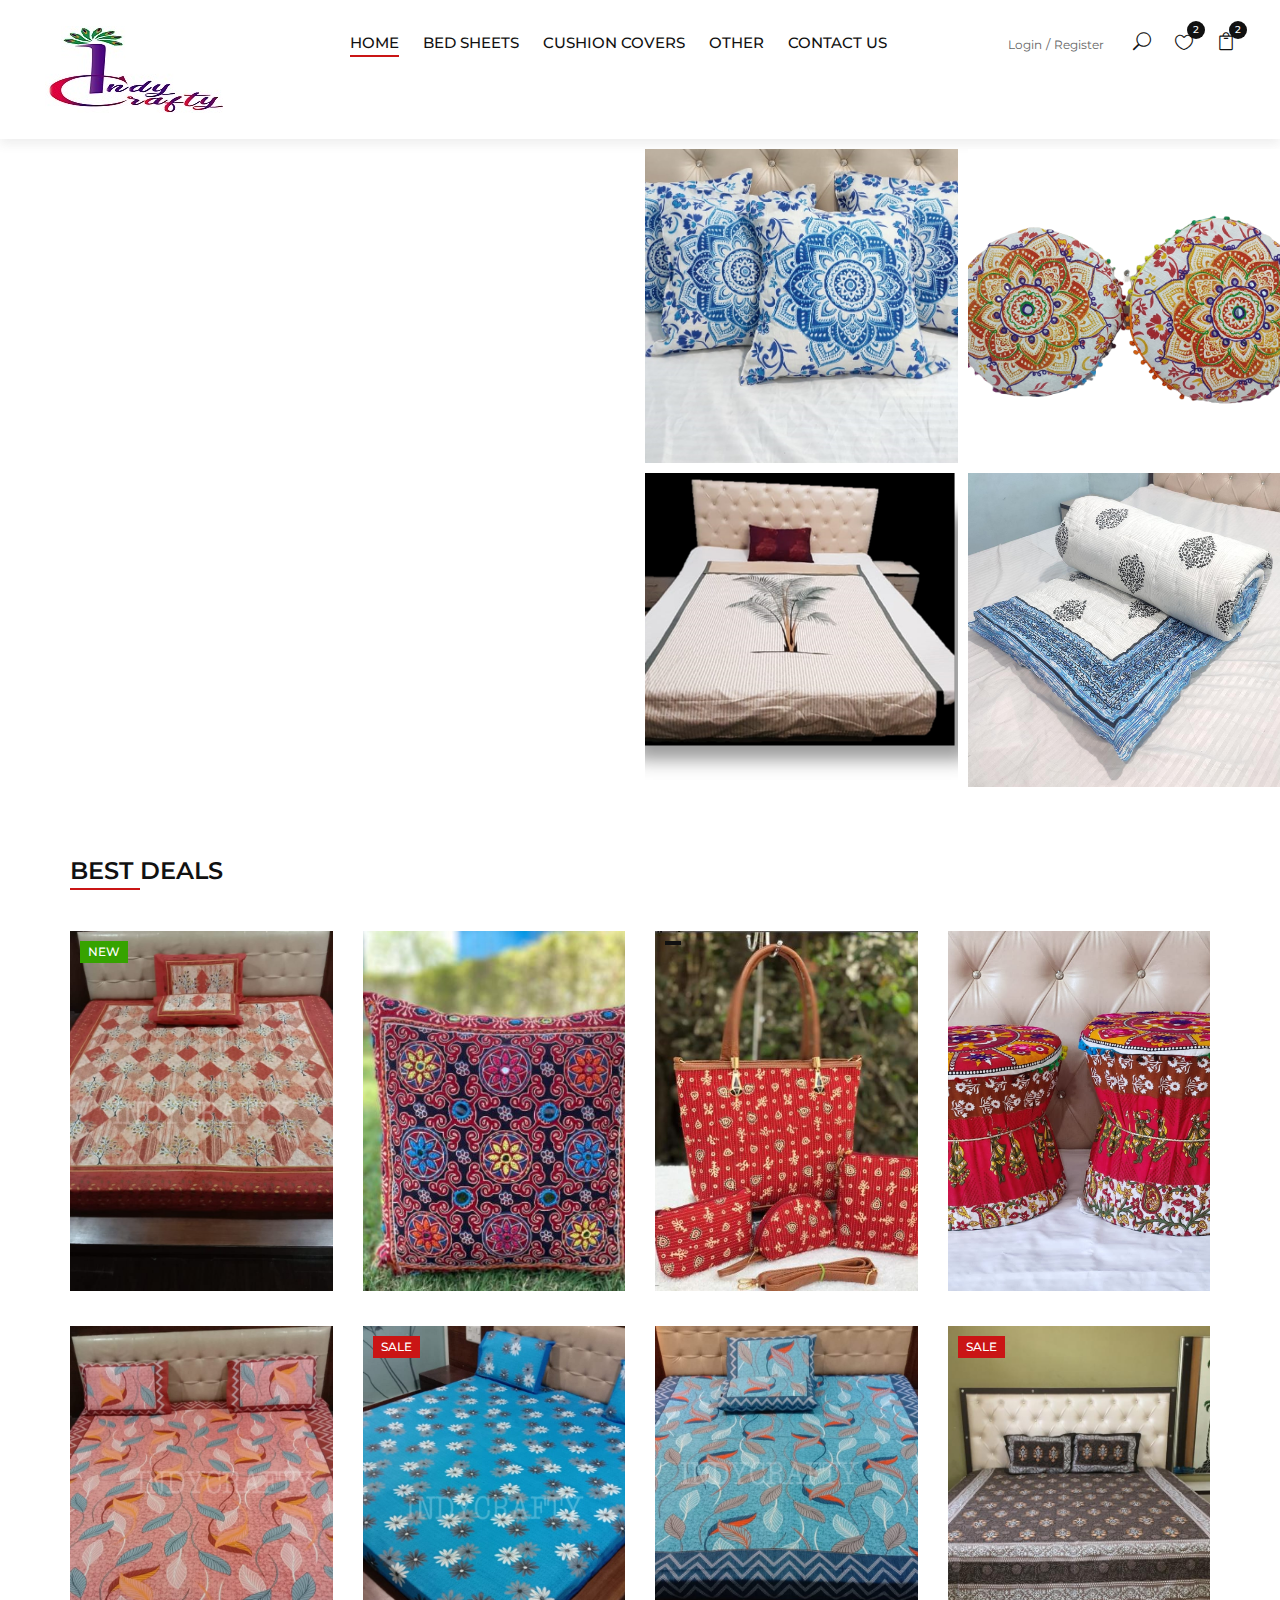
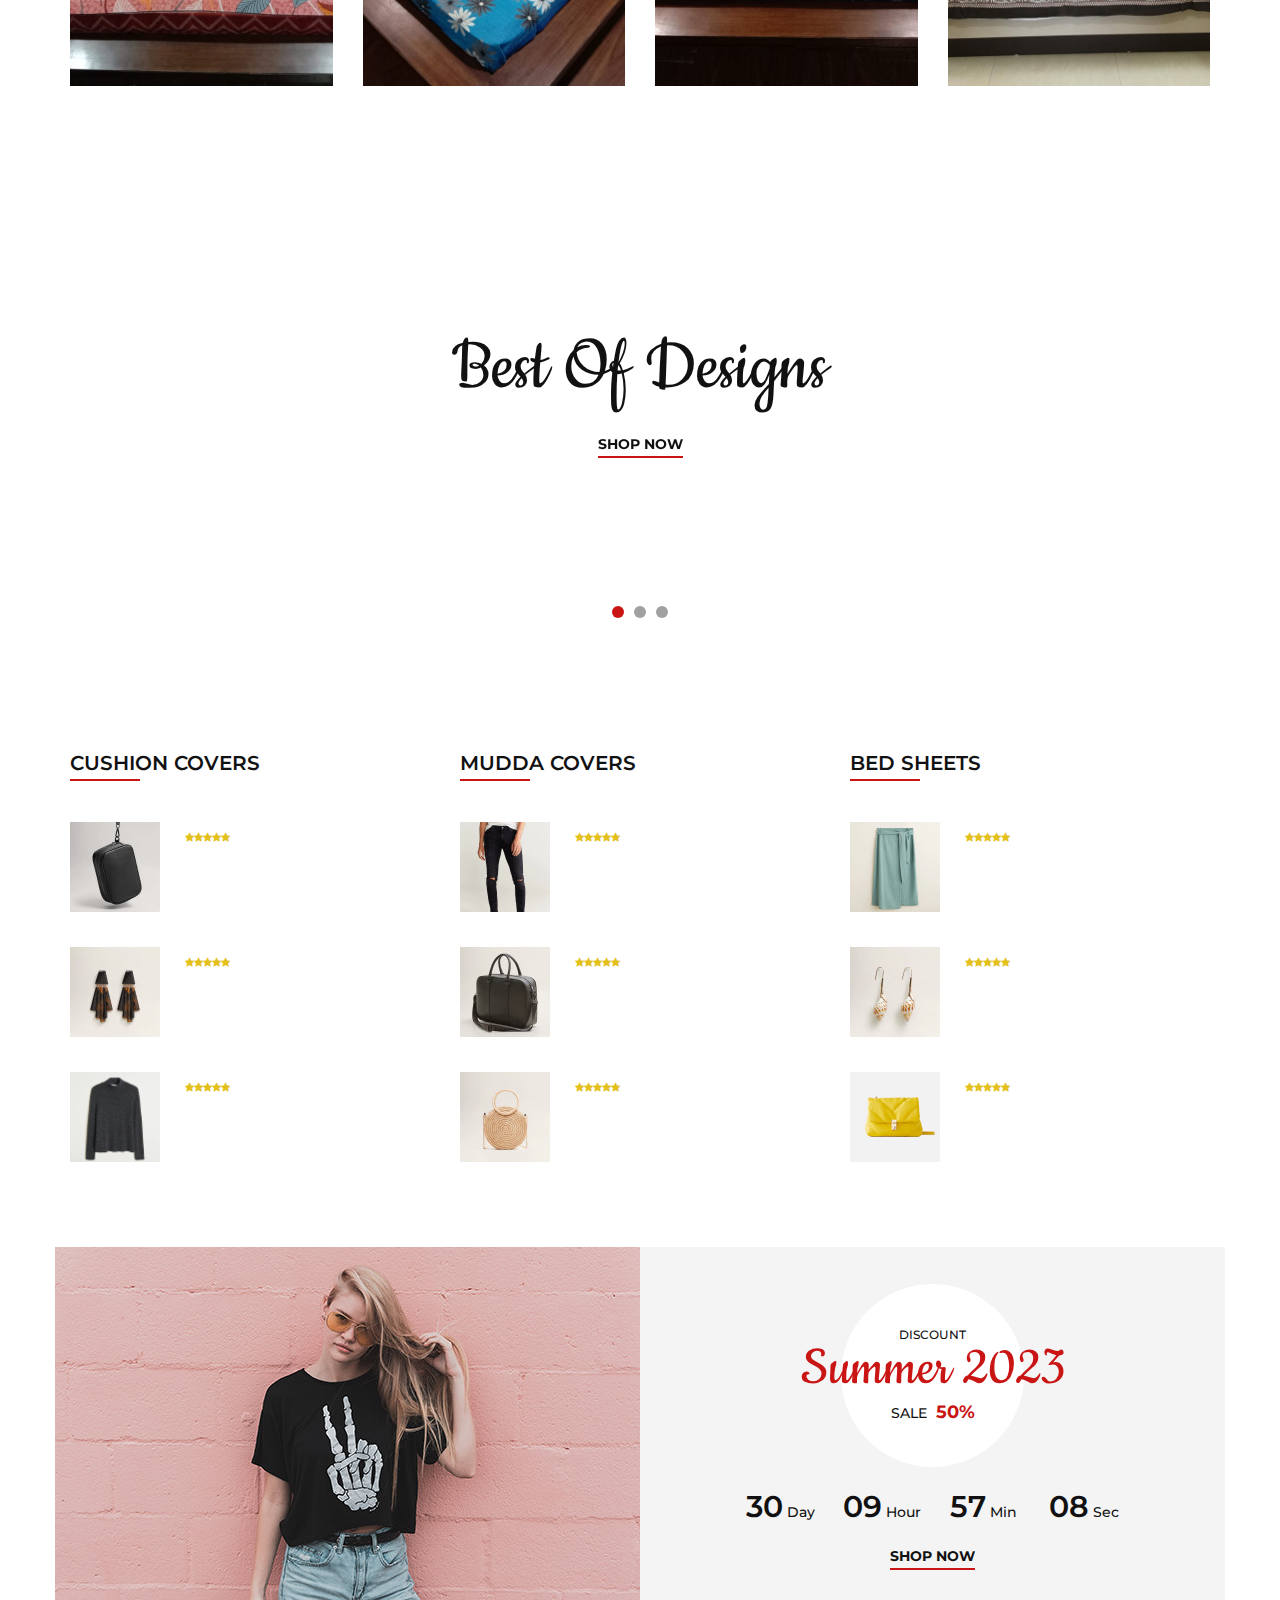
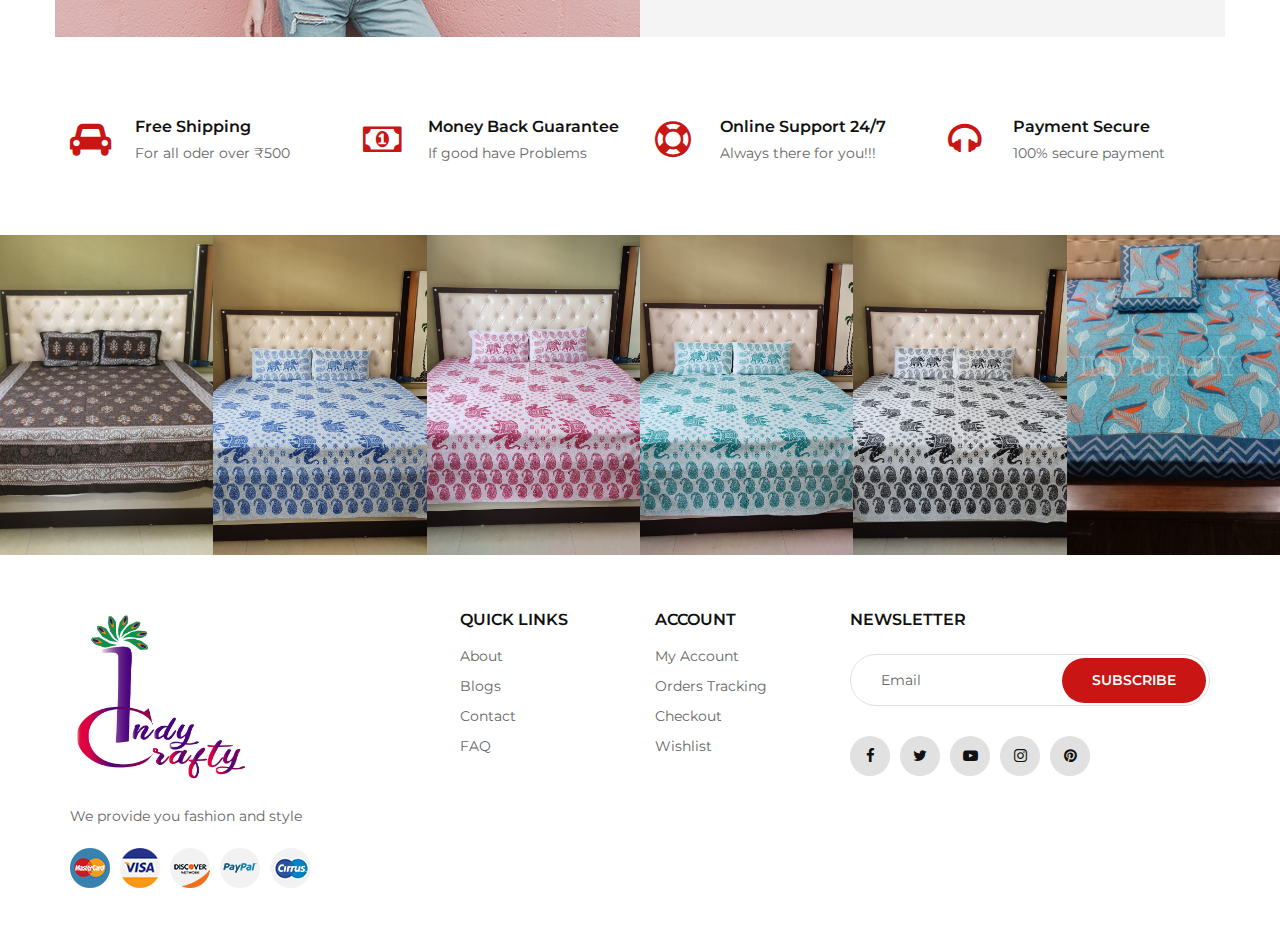
==== commit b535a63f: "Add files via upload" ====
--- a/index.html
+++ b/index.html
@@ -73,11 +73,11 @@
                         <ul>
                             <li class="active" style=" align:center"><a href="./index.html">Home</a></li>
                             <li><a href="#">Bed Sheets</a></li>
-                            <li><a href="./indycrafty.html">Dohar</a></li>
-							<li><a href="./indycrafty.html">Cushion Covers</a></li>
+                            <li><a href="./indycrafty.html">Cushion Covers</a></li>
 							<li><a href="./indycrafty.html">Other</a>
                             
                                 <ul class="dropdown">
+								    <li><a href="./indycrafty.html">Dohar</a></li>
                                     <li><a href="./indycrafty.html">TABLE COVERS & MATS</a></li>
                                     <li><a href="./indycrafty.html">BED COVERS</a></li>
                                     <li><a href="./indycrafty.html">QUILTS</a></li>
@@ -89,7 +89,7 @@
                                 </ul>
                             </li>
                             
-                            <li><a href="/indycrafty.html">Contact</a></li>
+                            <li><a href="mailto:indycrafts@outlook.com">Contact Us</a></li>
                         </ul>
                     </nav>
                 </div>
@@ -124,7 +124,7 @@
             <div class="row">
                 <div class="col-lg-6 p-0">
                     <div class="categories__item categories__large__item set-bg"
-                    data-setbg="img/categories/108/redbird.jpeg" title="Bed Sheets" >
+                    data-setbg="img/categories/108/newBedSheet.jpg" title="Bed Sheets" >
                    <!--  <div class="categories__text">
                        <!--  <h1>Women’s fashion</h1>
                         <p>Sitamet, consectetur adipiscing elit, sed do eiusmod tempor incidid-unt labore
@@ -386,29 +386,29 @@
 <!-- Product Section End -->
 
 <!-- Banner Section Begin -->
-<section class="banner set-bg" data-setbg="img/banner/banner-1.jpg">
+<section class="banner set-bg" data-setbg="">
     <div class="container">
         <div class="row">
             <div class="col-xl-7 col-lg-8 m-auto">
                 <div class="banner__slider owl-carousel" >
                     <div class="banner__item"  >
-                        <div class="banner__text set-bg"  data-setbg="img/product/product-8.jpg">
-                            <span>The Chloe Collection</span>
-                            <h1>The Project Jacket</h1>
+                        <div class="banner__text set-bg"  data-setbg="">
+                            <span></span>
+                            <h1>Best Of Designs</h1>
                             <a href="#">Shop now</a>
                         </div>
                     </div>
                     <div class="banner__item">
-                        <div class="banner__text set-bg"  data-setbg="img/categories/category-5.jpg">
-                            <span>The Chloe Collection</span>
-                            <h1>The Project Jacket</h1>
+                        <div class="banner__text set-bg"  data-setbg="">
+                            <span></span>
+                            <h1>Decore your house</h1>
                             <a href="#">Shop now</a>
                         </div>
                     </div>
                     <div class="banner__item">
-                        <div class="banner__text set-bg"  data-setbg="img/categories/category-5.jpg">
-                            <span>The Chloe Collection</span>
-                            <h1>The Project Jacket</h1>
+                        <div class="banner__text set-bg"  data-setbg="">
+                            <span></span>
+                            <h1>Satisfied Customers</h1>
                             <a href="#">Shop now</a>
                         </div>
                     </div>
@@ -426,14 +426,14 @@
             <div class="col-lg-4 col-md-4 col-sm-6">
                 <div class="trend__content">
                     <div class="section-title">
-                        <h4>Hot Trend</h4>
+                        <h4>Cushion Covers</h4>
                     </div>
                     <div class="trend__item">
                         <div class="trend__item__pic">
                             <img src="img/trend/ht-1.jpg" alt="">
                         </div>
                         <div class="trend__item__text">
-                            <h6>Purse bag</h6>
+                            <h6></h6>
                             <div class="rating">
                                 <i class="fa fa-star"></i>
                                 <i class="fa fa-star"></i>
@@ -449,7 +449,7 @@
                             <img src="img/trend/ht-2.jpg" alt="">
                         </div>
                         <div class="trend__item__text">
-                            <h6>Bed Sheets</h6>
+                            <h6></h6>
                             <div class="rating">
                                 <i class="fa fa-star"></i>
                                 <i class="fa fa-star"></i>
@@ -465,7 +465,7 @@
                             <img src="img/trend/ht-3.jpg" alt="">
                         </div>
                         <div class="trend__item__text">
-                            <h6>Dohard</h6>
+                            <h6></h6>
                             <div class="rating">
                                 <i class="fa fa-star"></i>
                                 <i class="fa fa-star"></i>
@@ -481,14 +481,14 @@
             <div class="col-lg-4 col-md-4 col-sm-6">
                 <div class="trend__content">
                     <div class="section-title">
-                        <h4>Best seller</h4>
+                        <h4>Mudda Covers</h4>
                     </div>
                     <div class="trend__item">
                         <div class="trend__item__pic">
                             <img src="img/trend/bs-1.jpg" alt="">
                         </div>
                         <div class="trend__item__text">
-                            <h6>QUILTS</h6>
+                            <h6></h6>
                             <div class="rating">
                                 <i class="fa fa-star"></i>
                                 <i class="fa fa-star"></i>
@@ -504,7 +504,7 @@
                             <img src="img/trend/bs-2.jpg" alt="">
                         </div>
                         <div class="trend__item__text">
-                            <h6>DUVET</h6>
+                            <h6></h6>
                             <div class="rating">
                                 <i class="fa fa-star"></i>
                                 <i class="fa fa-star"></i>
@@ -520,7 +520,7 @@
                             <img src="img/trend/bs-3.jpg" alt="">
                         </div>
                         <div class="trend__item__text">
-                            <h6>TOWELS</h6>
+                            <h6></h6>
                             <div class="rating">
                                 <i class="fa fa-star"></i>
                                 <i class="fa fa-star"></i>
@@ -536,14 +536,14 @@
             <div class="col-lg-4 col-md-4 col-sm-6">
                 <div class="trend__content">
                     <div class="section-title">
-                        <h4>Feature</h4>
+                        <h4>Bed Sheets</h4>
                     </div>
                     <div class="trend__item">
                         <div class="trend__item__pic">
                             <img src="img/trend/f-1.jpg" alt="">
                         </div>
                         <div class="trend__item__text">
-                            <h6>SOFA COVERS</h6>
+                            <h6></h6>
                             <div class="rating">
                                 <i class="fa fa-star"></i>
                                 <i class="fa fa-star"></i>
@@ -559,7 +559,7 @@
                             <img src="img/trend/f-2.jpg" alt="">
                         </div>
                         <div class="trend__item__text">
-                            <h6>CUSHION COVERS</h6>
+                            <h6></h6>
                             <div class="rating">
                                 <i class="fa fa-star"></i>
                                 <i class="fa fa-star"></i>
@@ -575,7 +575,7 @@
                             <img src="img/trend/f-3.jpg" alt="">
                         </div>
                         <div class="trend__item__text">
-                            <h6>CURTAIN CLOTHS</h6>
+                            <h6></h6>
                             <div class="rating">
                                 <i class="fa fa-star"></i>
                                 <i class="fa fa-star"></i>
@@ -606,12 +606,12 @@
                 <div class="discount__text">
                     <div class="discount__text__title">
                         <span>Discount</span>
-                        <h2>Summer 2019</h2>
+                        <h2>Summer 2023</h2>
                         <h5><span>Sale</span> 50%</h5>
                     </div>
                     <div class="discount__countdown" id="countdown-time">
                         <div class="countdown__item">
-                            <span>22</span>
+                            <span>1</span>
                             <p>Days</p>
                         </div>
                         <div class="countdown__item">
@@ -643,7 +643,7 @@
                 <div class="services__item">
                     <i class="fa fa-car"></i>
                     <h6>Free Shipping</h6>
-                    <p>For all oder over $99</p>
+                    <p>For all oder over ₹500</p>
                 </div>
             </div>
             <div class="col-lg-3 col-md-4 col-sm-6">
@@ -657,7 +657,7 @@
                 <div class="services__item">
                     <i class="fa fa-support"></i>
                     <h6>Online Support 24/7</h6>
-                    <p>Dedicated support</p>
+                    <p>Always there for you!!!</p>
                 </div>
             </div>
             <div class="col-lg-3 col-md-4 col-sm-6">
@@ -680,7 +680,7 @@
                 <div class="instagram__item set-bg" data-setbg="img/instagram/insta-1.jpg">
                     <div class="instagram__text">
                         <i class="fa fa-instagram"></i>
-                        <a href="#">@ indycrafty</a>
+                        <a href="https://instagram.com/indy.crafty?igshid=MzRlODBiNWFlZA==">@ indycrafty</a>
                     </div>
                 </div>
             </div>
@@ -688,7 +688,7 @@
                 <div class="instagram__item set-bg" data-setbg="img/instagram/insta-2.jpg">
                     <div class="instagram__text">
                         <i class="fa fa-instagram"></i>
-                        <a href="#">@ indycrafty</a>
+                        <a href="https://instagram.com/indy.crafty?igshid=MzRlODBiNWFlZA==">@ indycrafty</a>
                     </div>
                 </div>
             </div>
@@ -696,7 +696,7 @@
                 <div class="instagram__item set-bg" data-setbg="img/instagram/insta-3.jpg">
                     <div class="instagram__text">
                         <i class="fa fa-instagram"></i>
-                        <a href="#">@ indycrafty</a>
+                        <a href="https://instagram.com/indy.crafty?igshid=MzRlODBiNWFlZA==">@ indycrafty</a>
                     </div>
                 </div>
             </div>
@@ -704,7 +704,7 @@
                 <div class="instagram__item set-bg" data-setbg="img/instagram/insta-4.jpg">
                     <div class="instagram__text">
                         <i class="fa fa-instagram"></i>
-                        <a href="#">@ indycrafty</a>
+                        <a href="https://instagram.com/indy.crafty?igshid=MzRlODBiNWFlZA==">@ indycrafty</a>
                     </div>
                 </div>
             </div>
@@ -712,7 +712,7 @@
                 <div class="instagram__item set-bg" data-setbg="img/instagram/insta-5.jpg">
                     <div class="instagram__text">
                         <i class="fa fa-instagram"></i>
-                        <a href="#">@indycrafty</a>
+                        <a href="https://instagram.com/indy.crafty?igshid=MzRlODBiNWFlZA==">@indycrafty</a>
                     </div>
                 </div>
             </div>
@@ -720,7 +720,7 @@
                 <div class="instagram__item set-bg" data-setbg="img/instagram/insta-6.jpg">
                     <div class="instagram__text">
                         <i class="fa fa-instagram"></i>
-                        <a href="#">@ indycrafty</a>
+                        <a href="https://instagram.com/indy.crafty?igshid=MzRlODBiNWFlZA==">@ indycrafty</a>
                     </div>
                 </div>
             </div>
@@ -756,7 +756,7 @@
                     <ul>
                         <li><a href="#">About</a></li>
                         <li><a href="#">Blogs</a></li>
-                        <li><a href="#">Contact</a></li>
+                        <li><a href="mailto:indycrafts@outlook.com">Contact</a></li>
                         <li><a href="#">FAQ</a></li>
                     </ul>
                 </div>
@@ -783,7 +783,7 @@
                         <a href="#"><i class="fa fa-facebook"></i></a>
                         <a href="#"><i class="fa fa-twitter"></i></a>
                         <a href="#"><i class="fa fa-youtube-play"></i></a>
-                        <a href="https://instagram.com/indyarts.in?igshid=YmMyMTA2M2Y="><i class="fa fa-instagram"></i></a>
+                        <a href="https://instagram.com/indy.crafty?igshid=MzRlODBiNWFlZA=="><i class="fa fa-instagram"></i></a>
                         <a href="#"><i class="fa fa-pinterest"></i></a>
                     </div>
                 </div>
@@ -792,9 +792,7 @@
         <div class="row">
             <div class="col-lg-12">
                 <!-- Link back to Colorlib can't be removed. Template is licensed under CC BY 3.0. -->
-                <div class="footer__copyright__text">
-                    <p>Copyright &copy; <script>document.write(new Date().getFullYear());</script> All rights reserved | This template is made with <i class="fa fa-heart" aria-hidden="true"></i> by <a href="https://colorlib.com" target="_blank">Colorlib</a></p>
-                </div>
+               
                 <!-- Link back to Colorlib can't be removed. Template is licensed under CC BY 3.0. -->
             </div>
         </div>
@@ -811,6 +809,11 @@
         </form>
     </div>
 </div>
+
+  
+  
+
+
 <!-- Search End -->
 
 <!-- Js Plugins -->
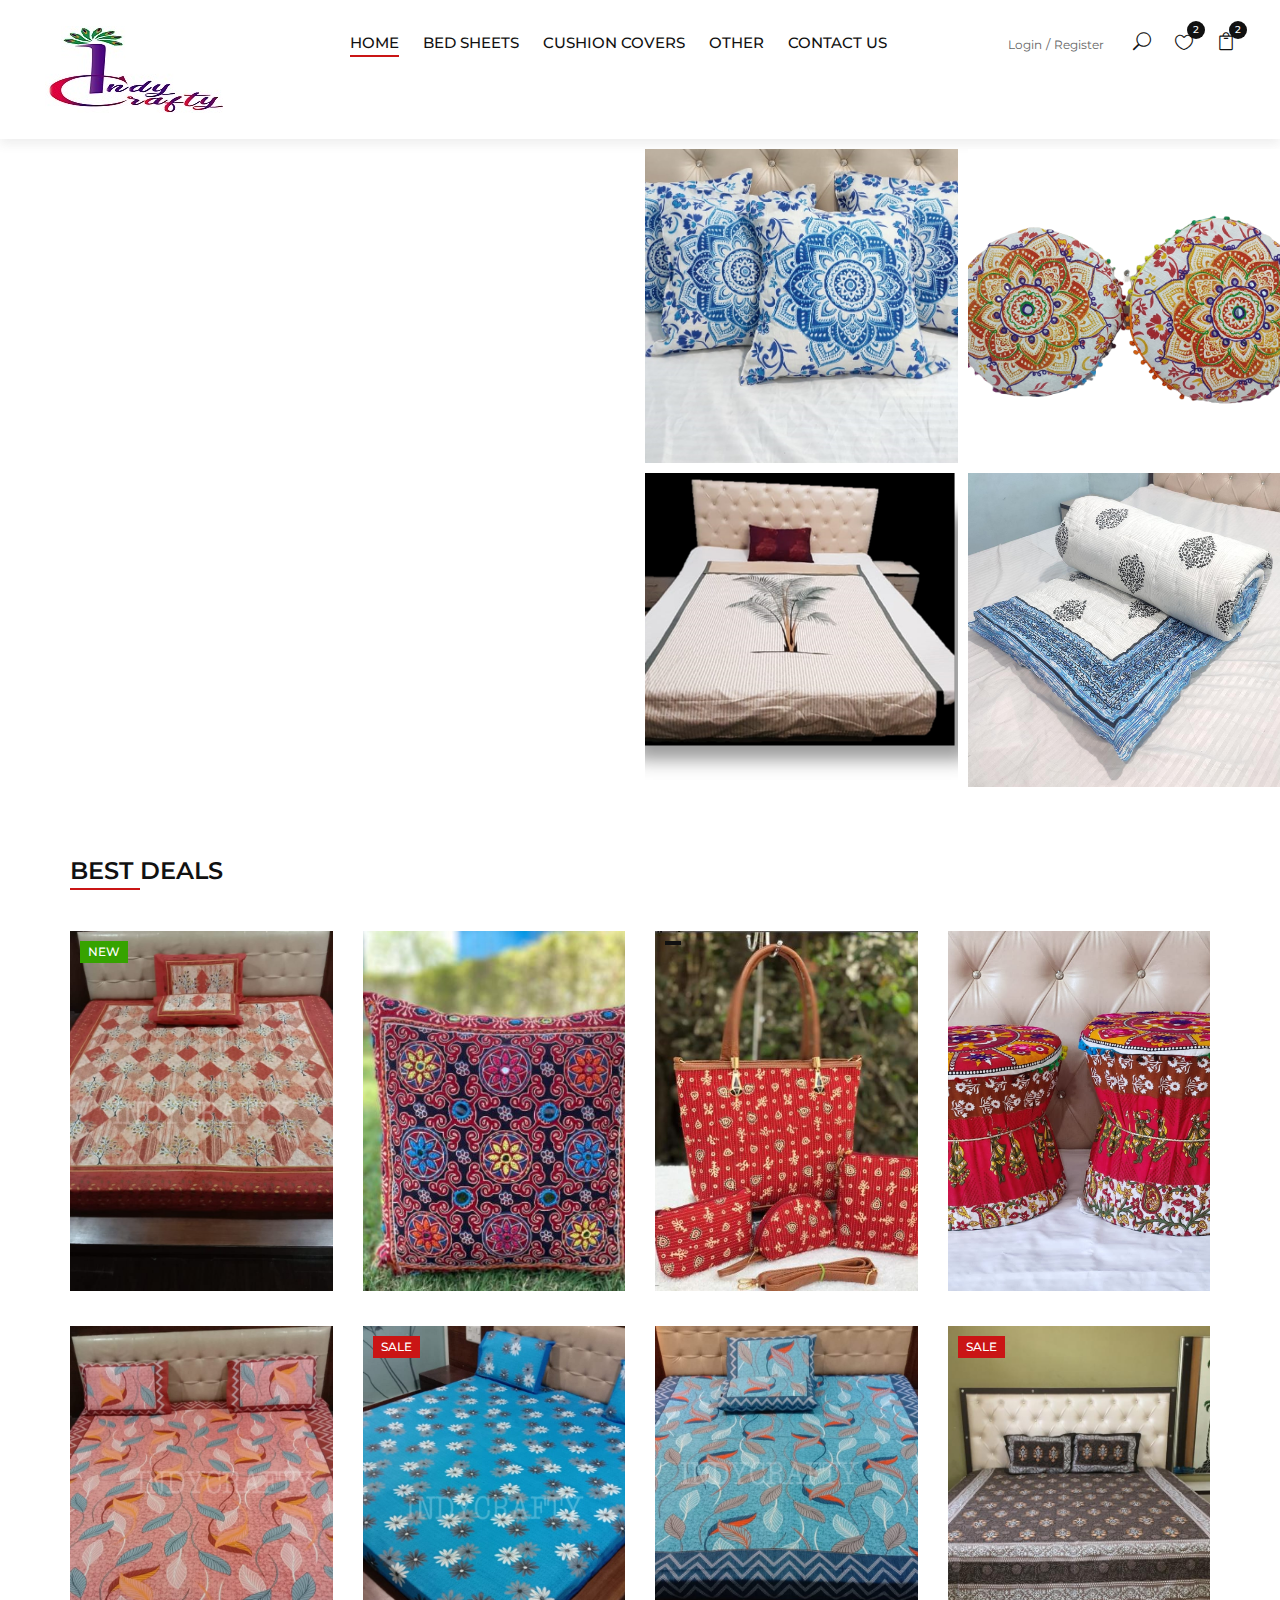
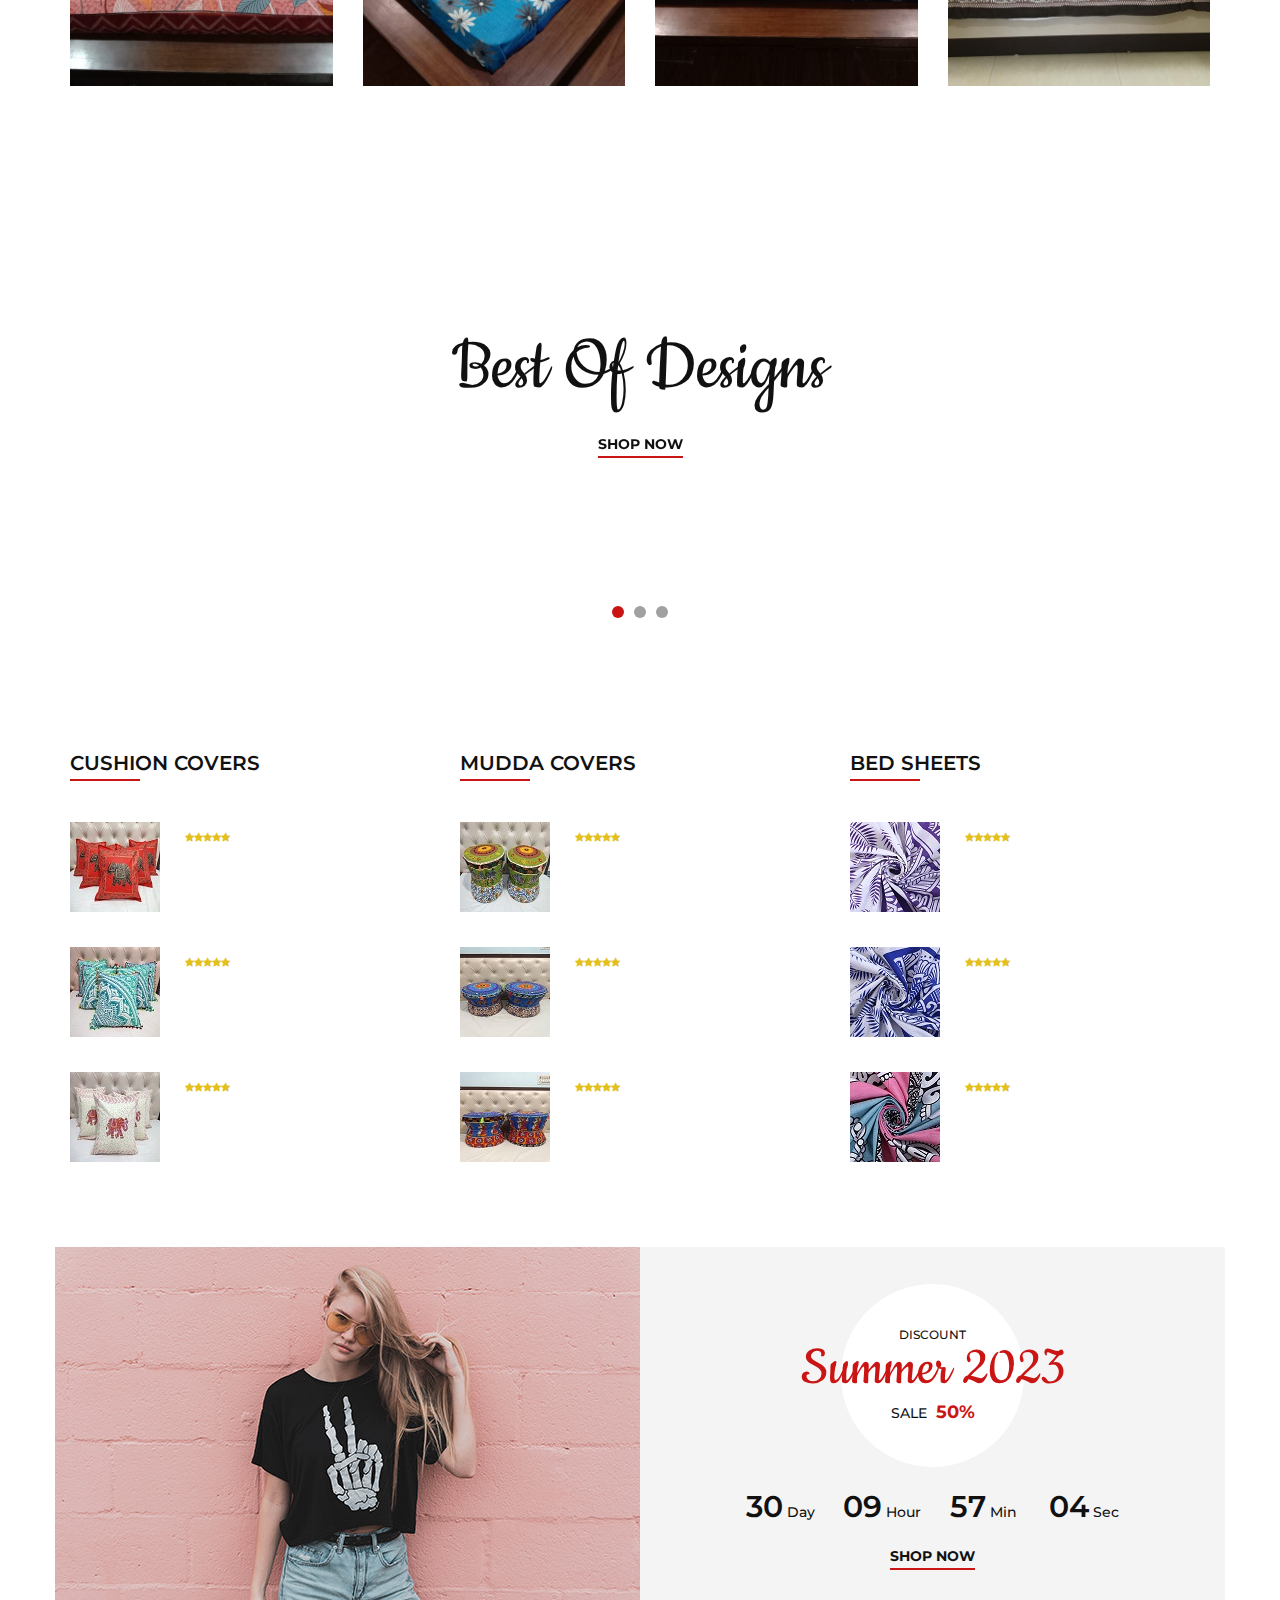
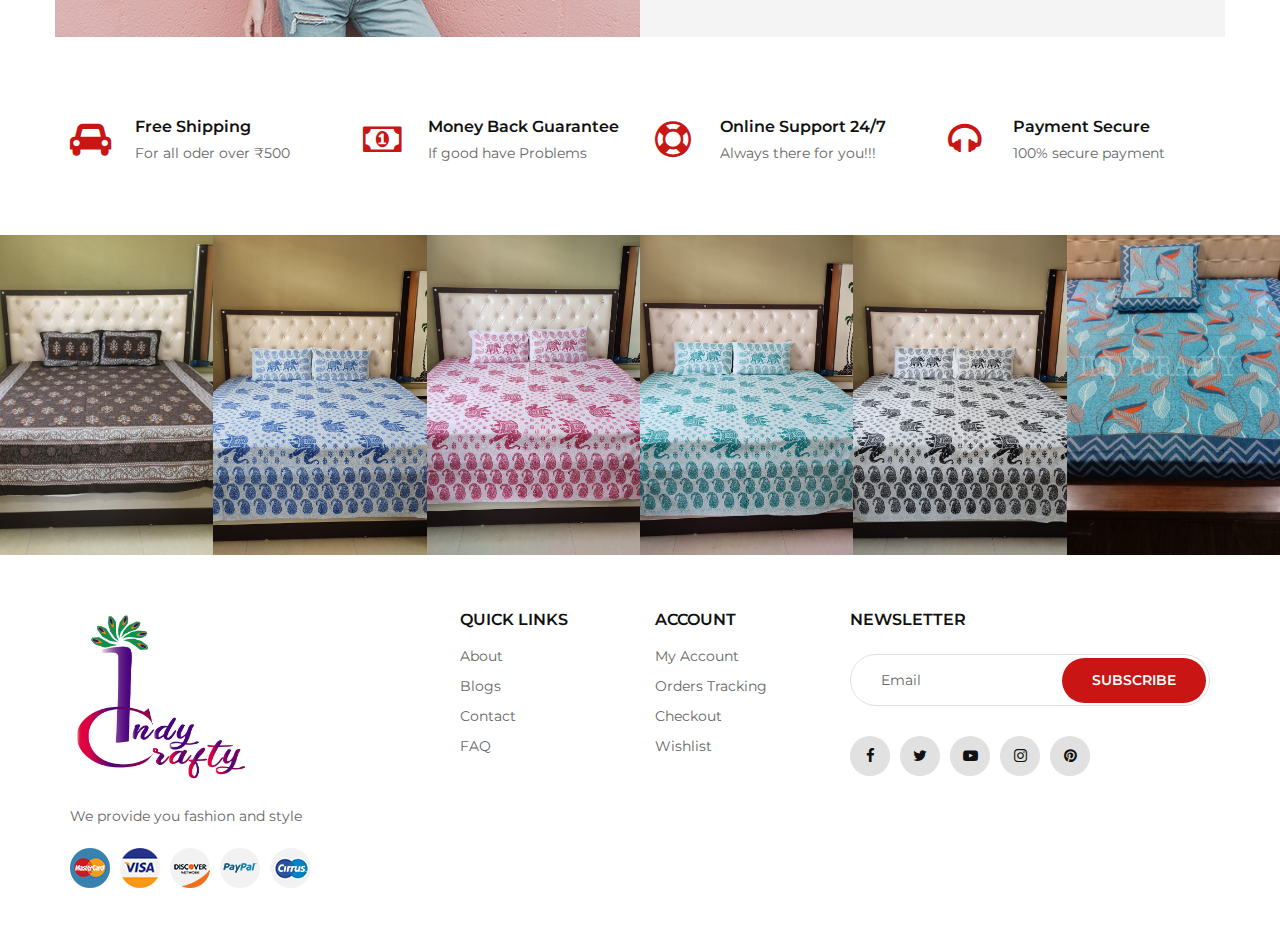
==== commit ffcfaa03: "Add files via upload" ====
--- a/index.html
+++ b/index.html
@@ -540,7 +540,7 @@
                     </div>
                     <div class="trend__item">
                         <div class="trend__item__pic">
-                            <img src="img/trend/f-1.jpg" alt="">
+                            <img src="img/trend/f-1.JPG" alt="">
                         </div>
                         <div class="trend__item__text">
                             <h6></h6>
@@ -556,7 +556,7 @@
                     </div>
                     <div class="trend__item">
                         <div class="trend__item__pic">
-                            <img src="img/trend/f-2.jpg" alt="">
+                            <img src="img/trend/f-2.JPG" alt="">
                         </div>
                         <div class="trend__item__text">
                             <h6></h6>
@@ -572,7 +572,7 @@
                     </div>
                     <div class="trend__item">
                         <div class="trend__item__pic">
-                            <img src="img/trend/f-3.jpg" alt="">
+                            <img src="img/trend/f-3.JPG" alt="">
                         </div>
                         <div class="trend__item__text">
                             <h6></h6>
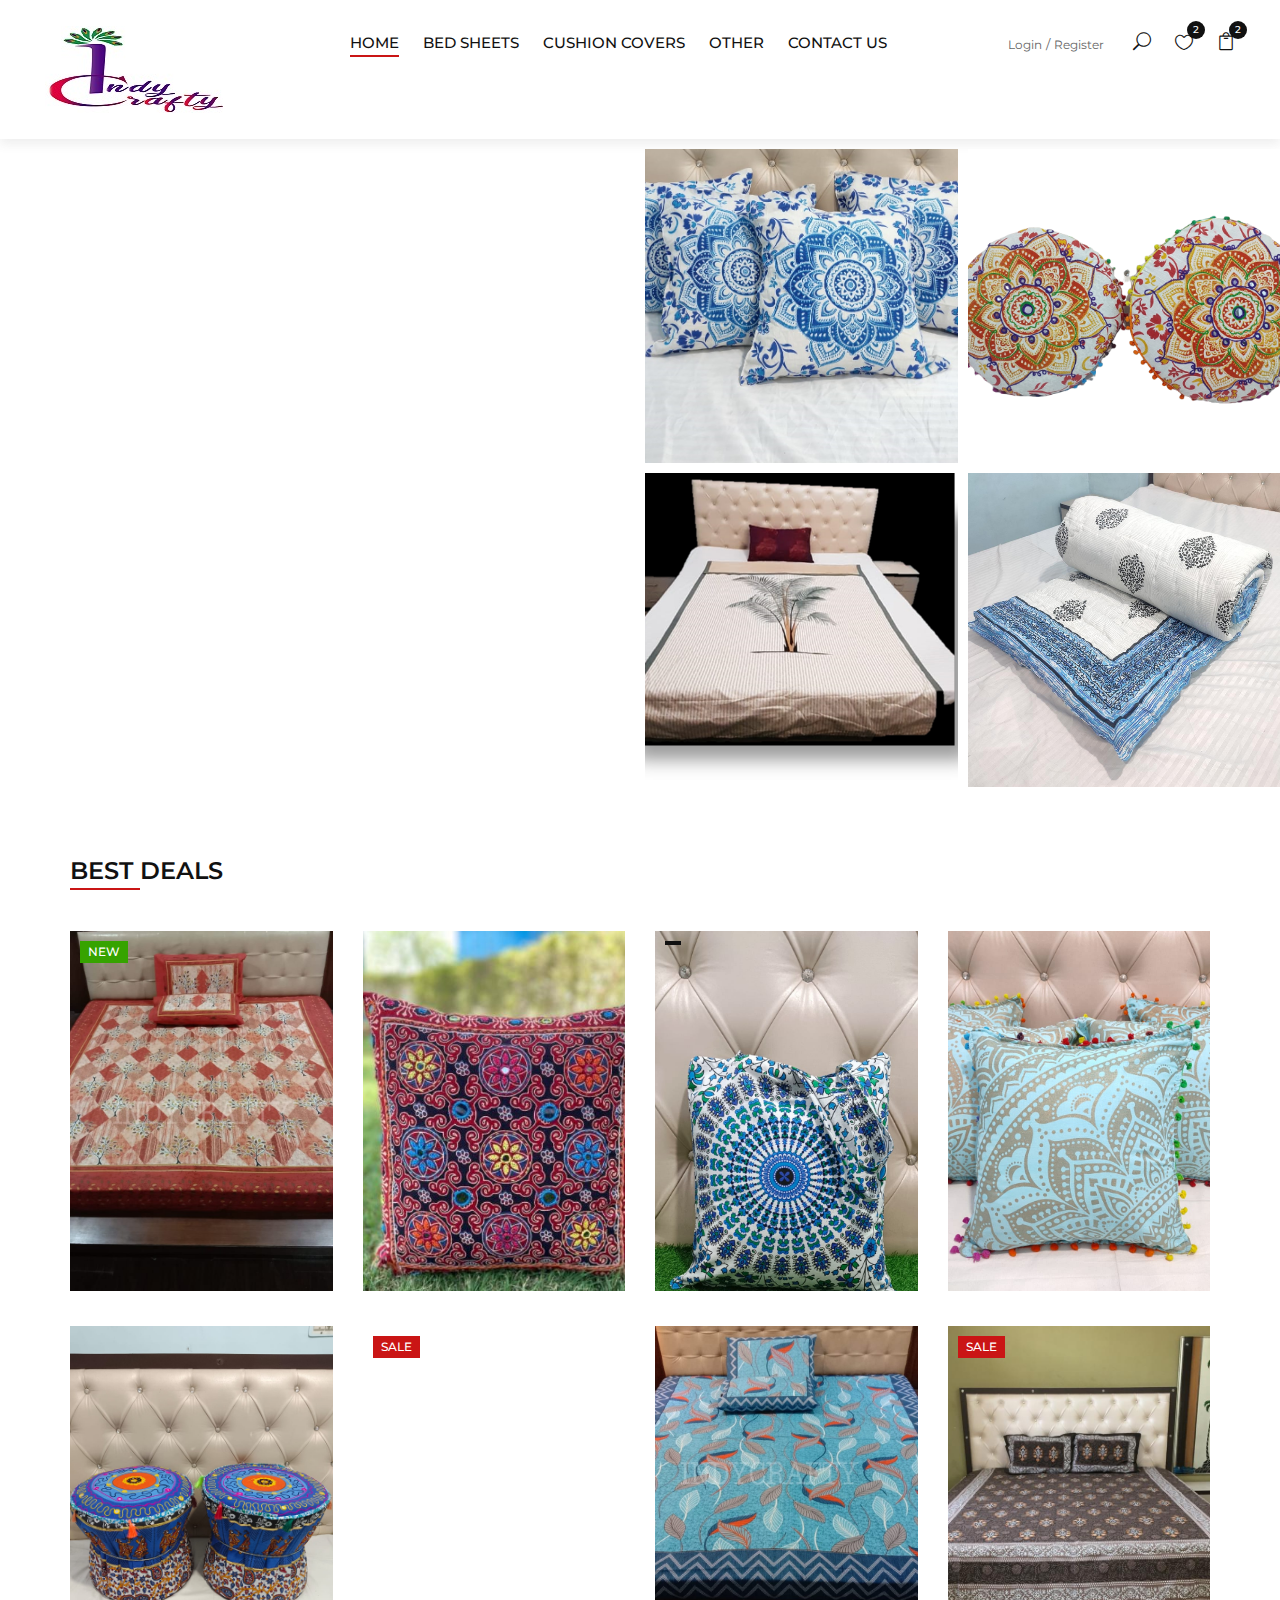
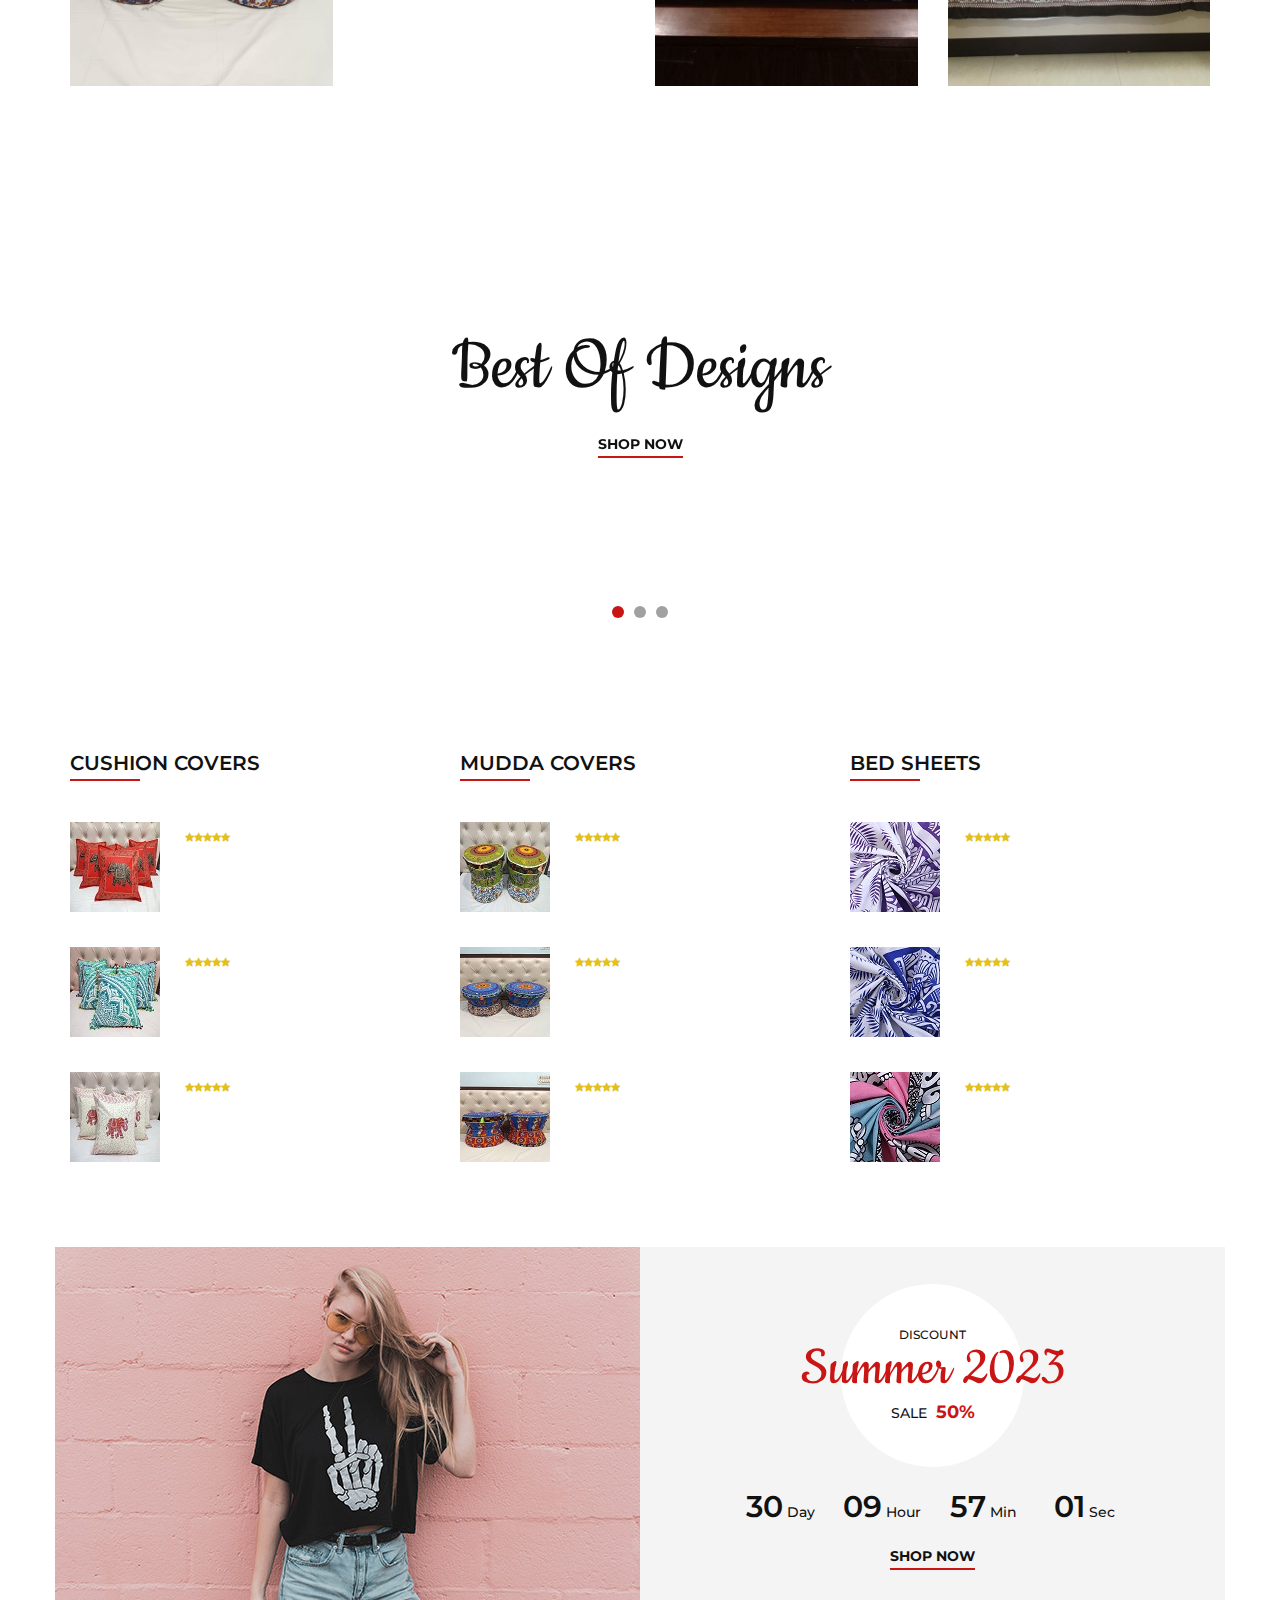
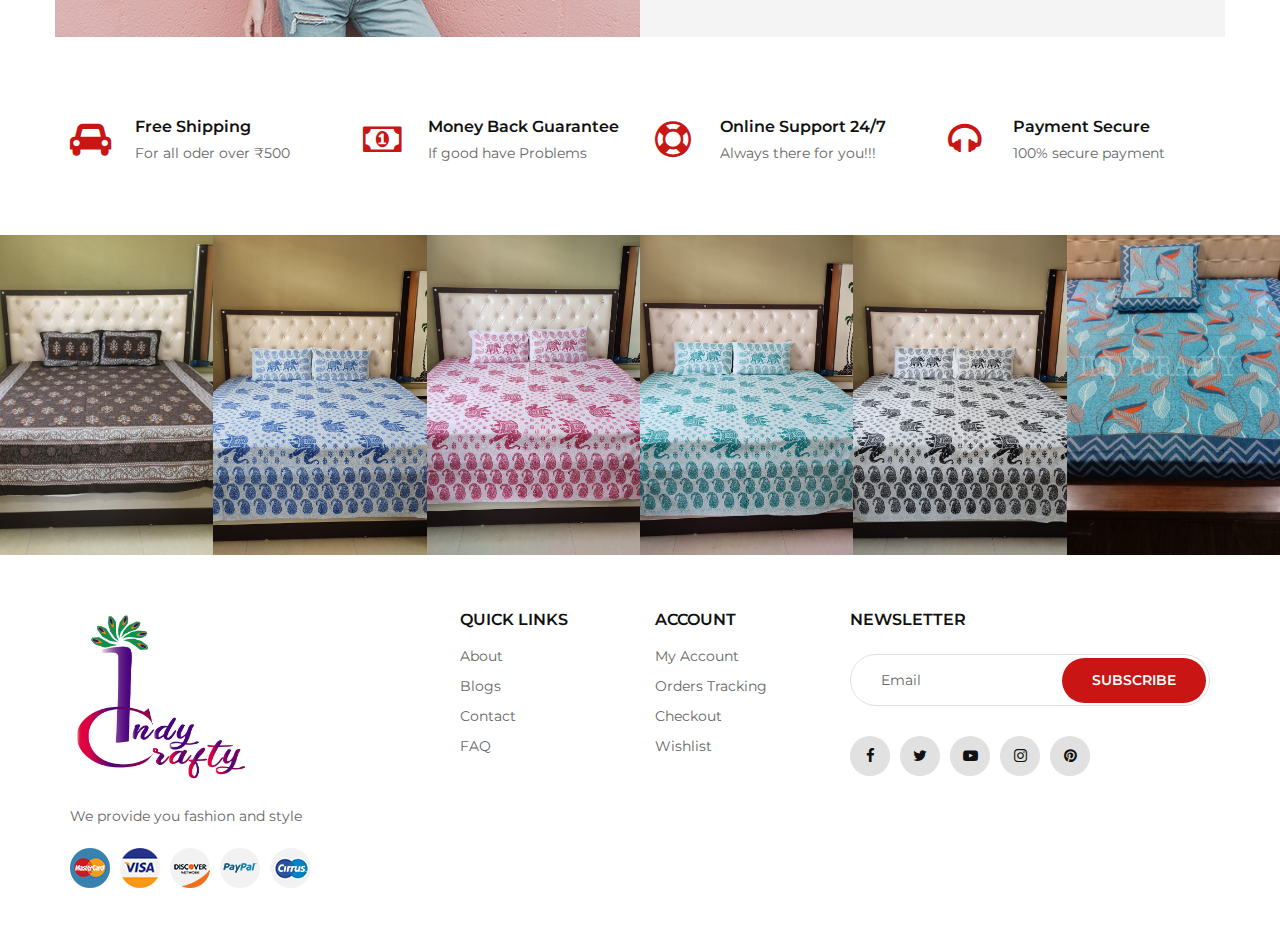
==== commit e2e224e0: "Add files via upload" ====
--- a/index.html
+++ b/index.html
@@ -314,7 +314,7 @@
             </div>
             <div class="col-lg-3 col-md-4 col-sm-6 mix women men kid accessories cosmetic">
                 <div class="product__item sale">
-                    <div class="product__item__pic set-bg" data-setbg="img/product/product-6.jpg">
+                    <div class="product__item__pic set-bg" data-setbg="img/product/product-6.JPG">
                         <div class="label sale">Sale</div>
                         <ul class="product__hover">
                             <li><a href="img/product/product-6.jpg" class="image-popup"><span class="arrow_expand"></span></a></li>
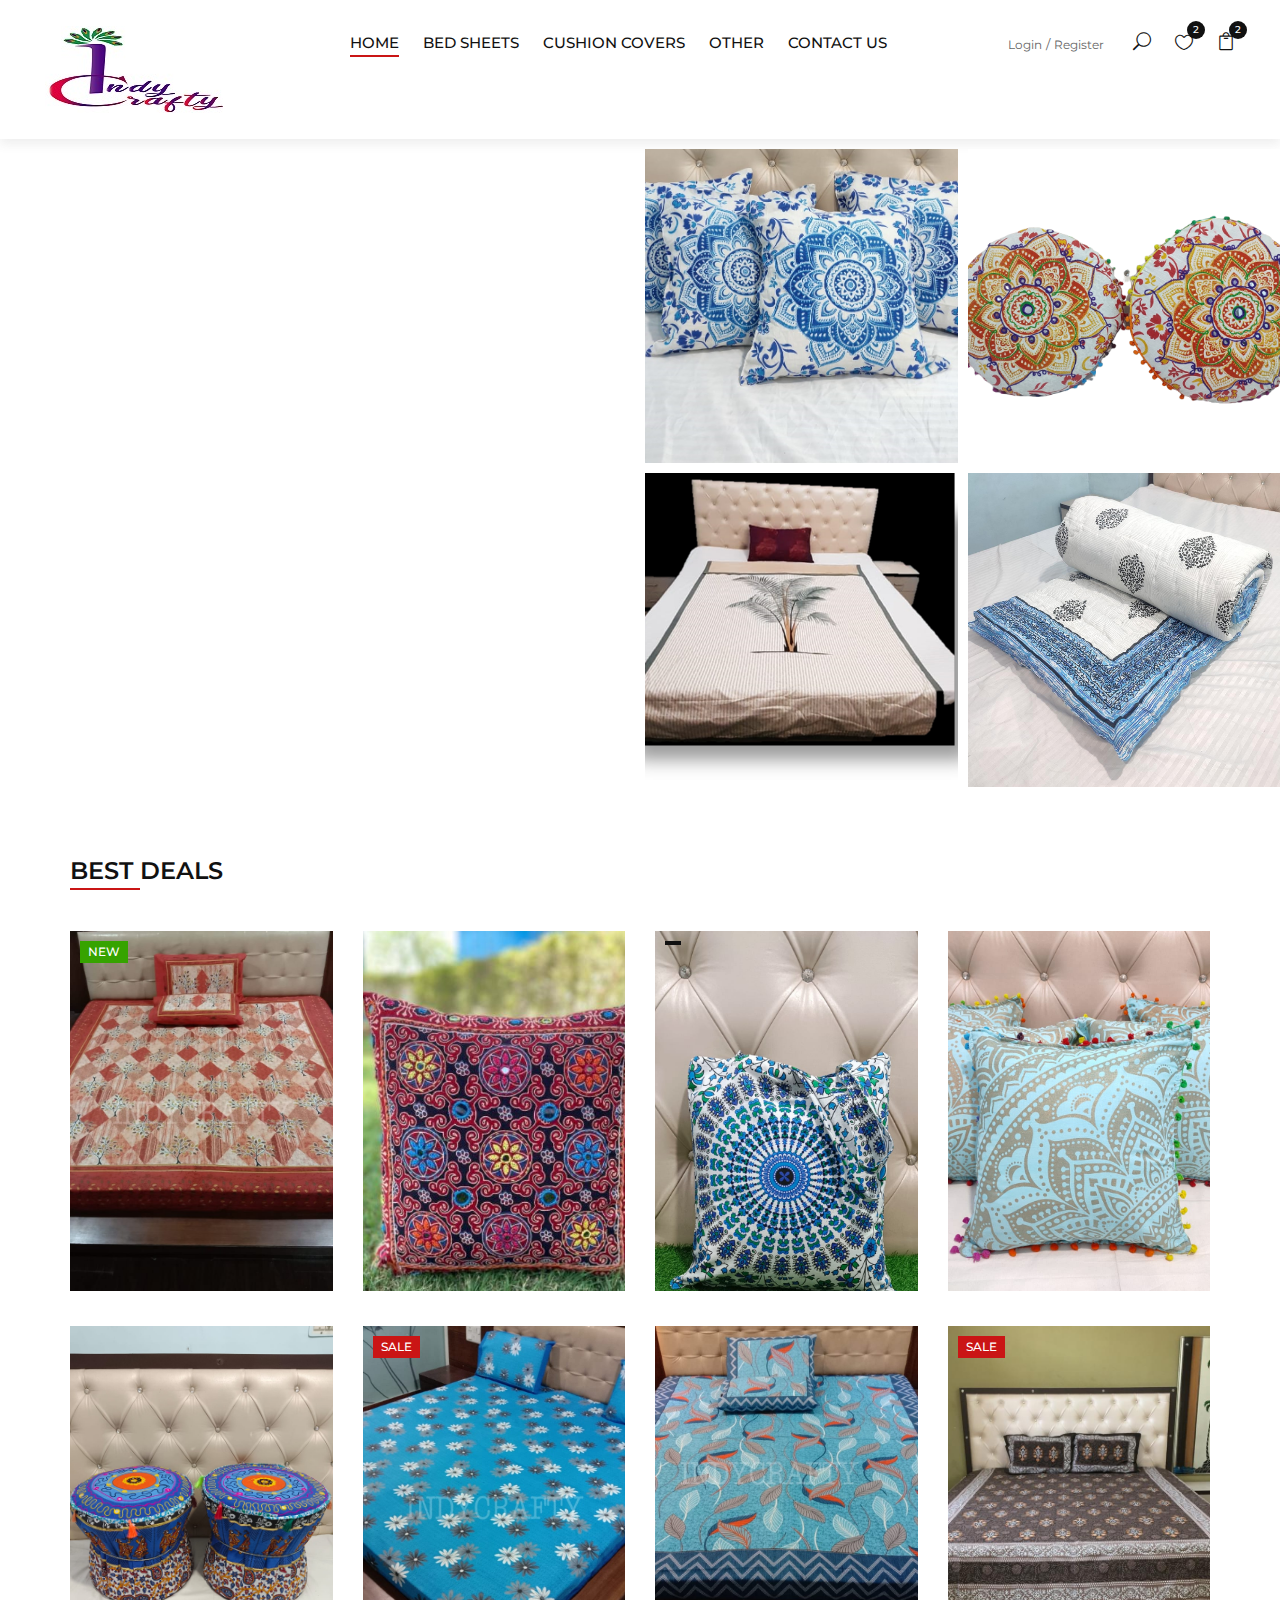
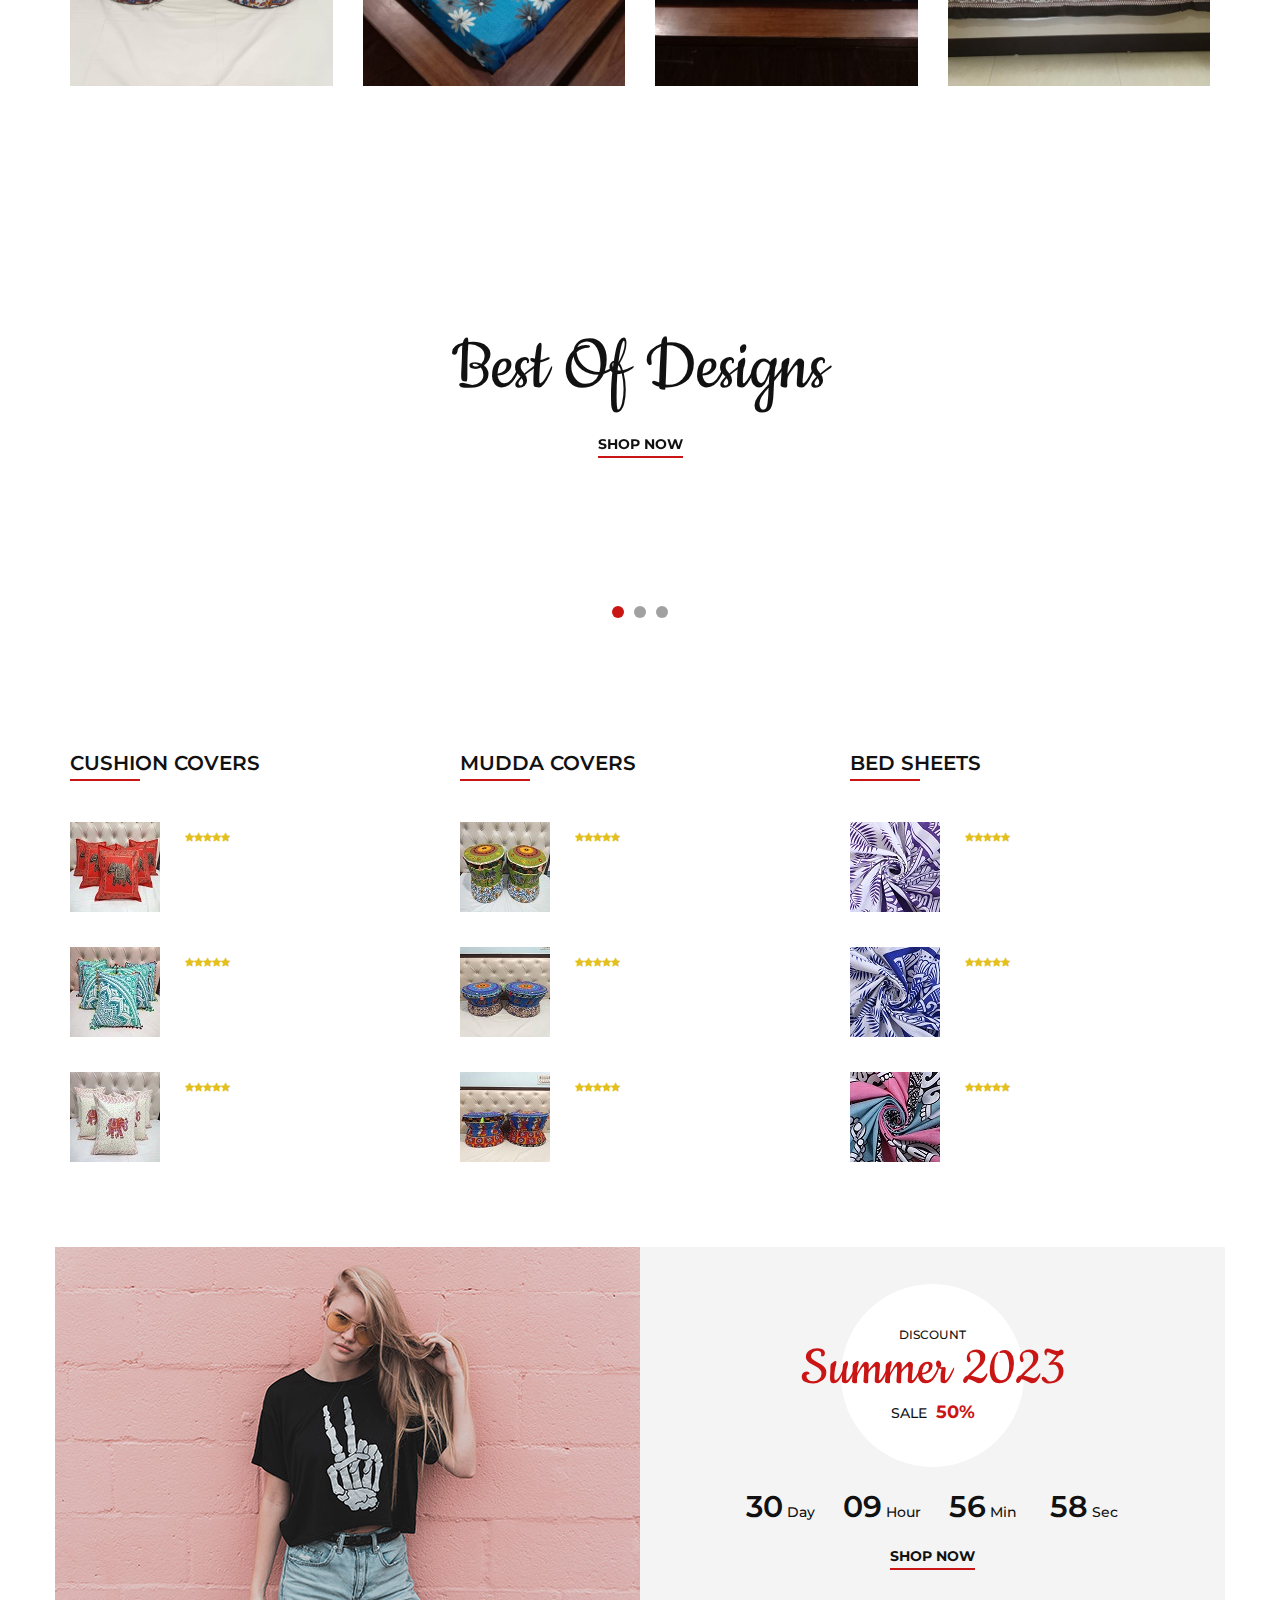
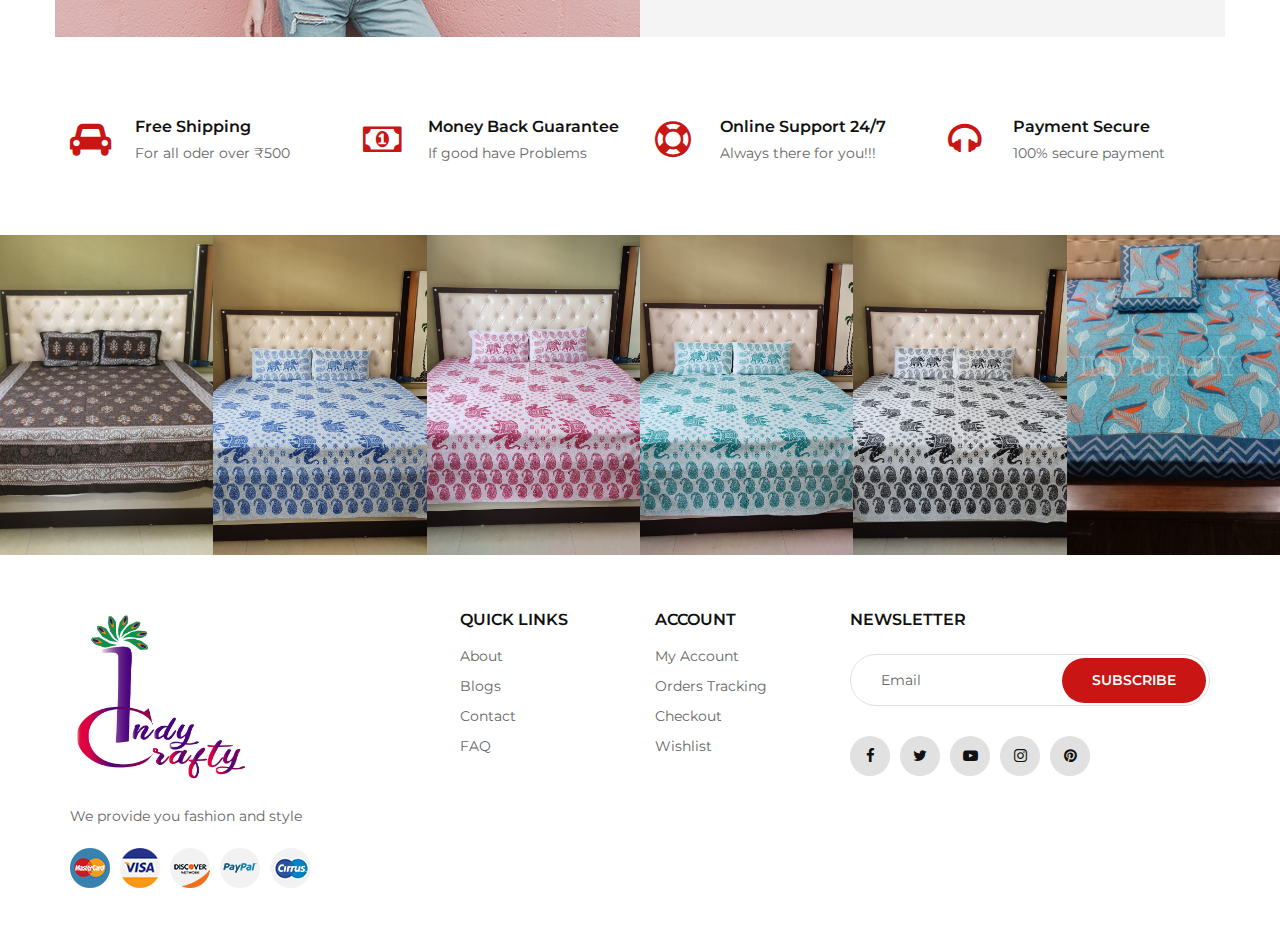
==== commit 3500d9d2: "Update index.html" ====
--- a/index.html
+++ b/index.html
@@ -314,7 +314,7 @@
             </div>
             <div class="col-lg-3 col-md-4 col-sm-6 mix women men kid accessories cosmetic">
                 <div class="product__item sale">
-                    <div class="product__item__pic set-bg" data-setbg="img/product/product-6.JPG">
+                    <div class="product__item__pic set-bg" data-setbg="img/product/product-6.jpg">
                         <div class="label sale">Sale</div>
                         <ul class="product__hover">
                             <li><a href="img/product/product-6.jpg" class="image-popup"><span class="arrow_expand"></span></a></li>
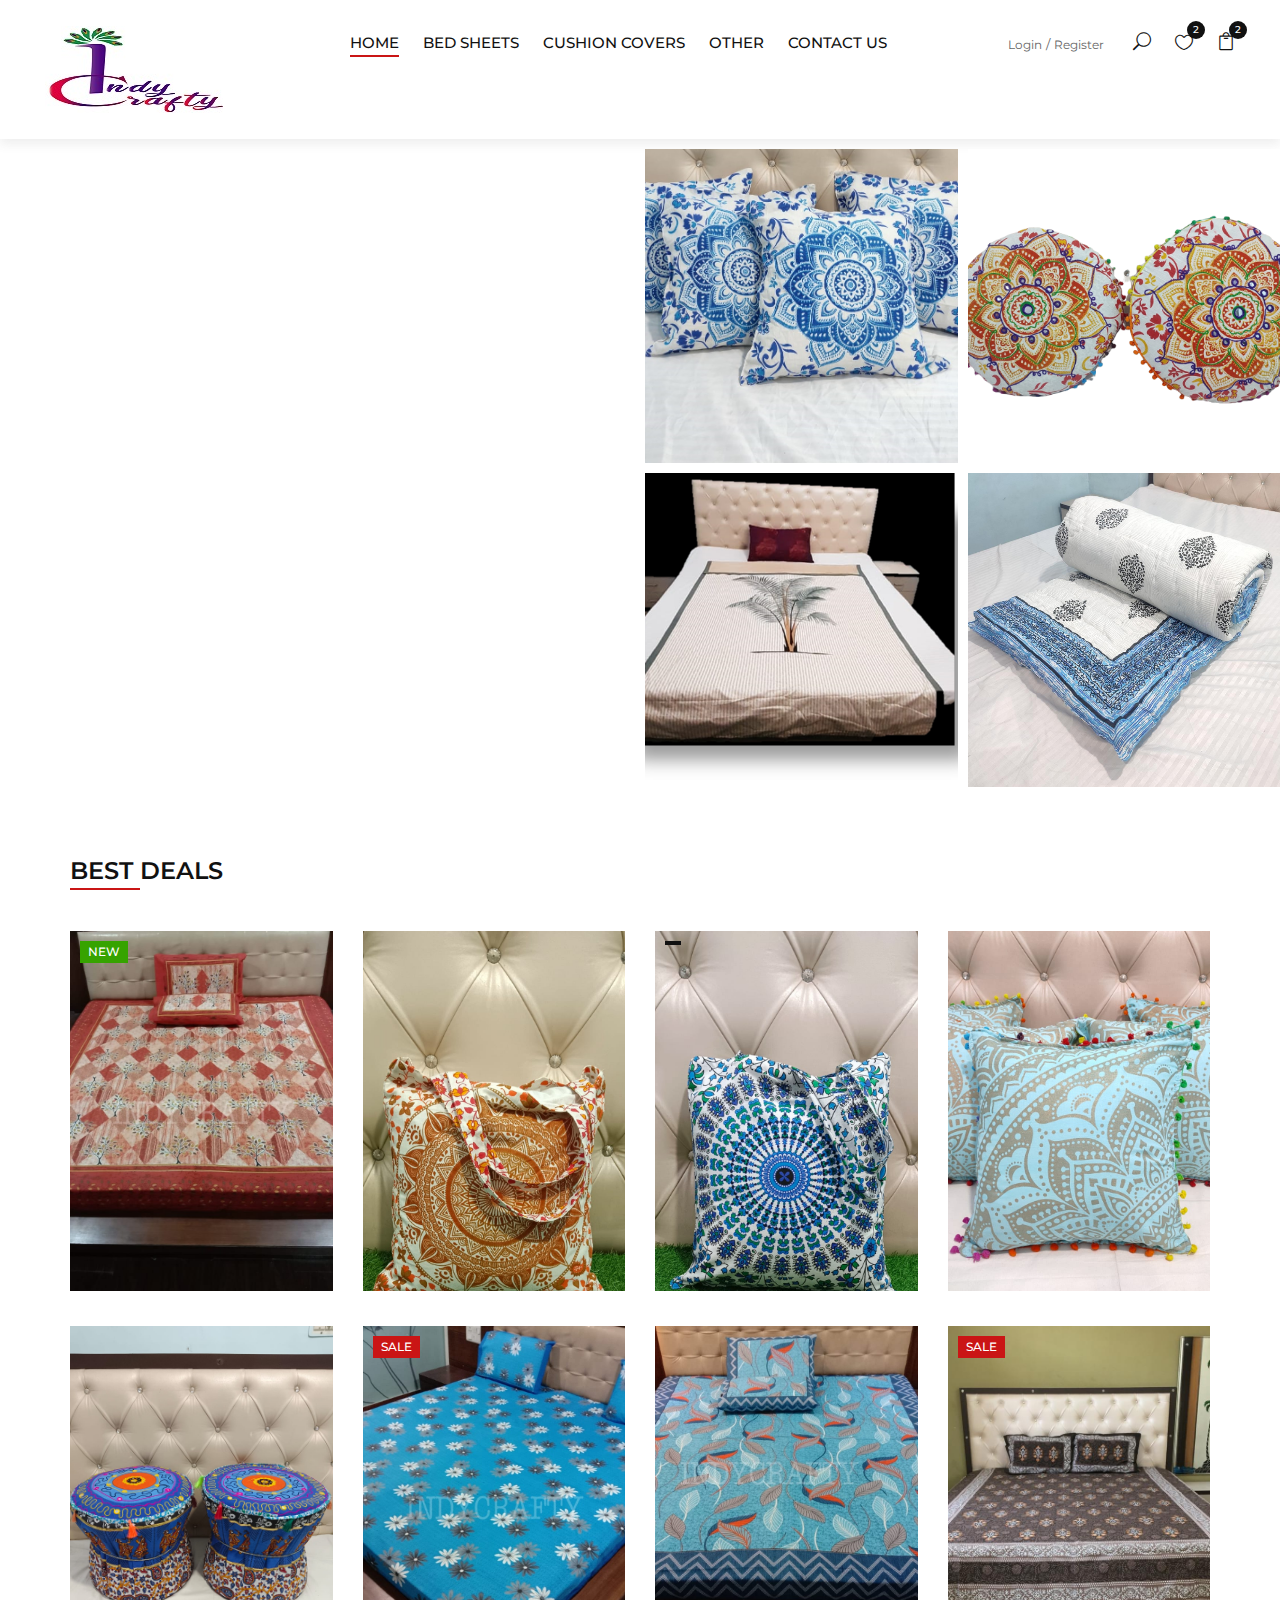
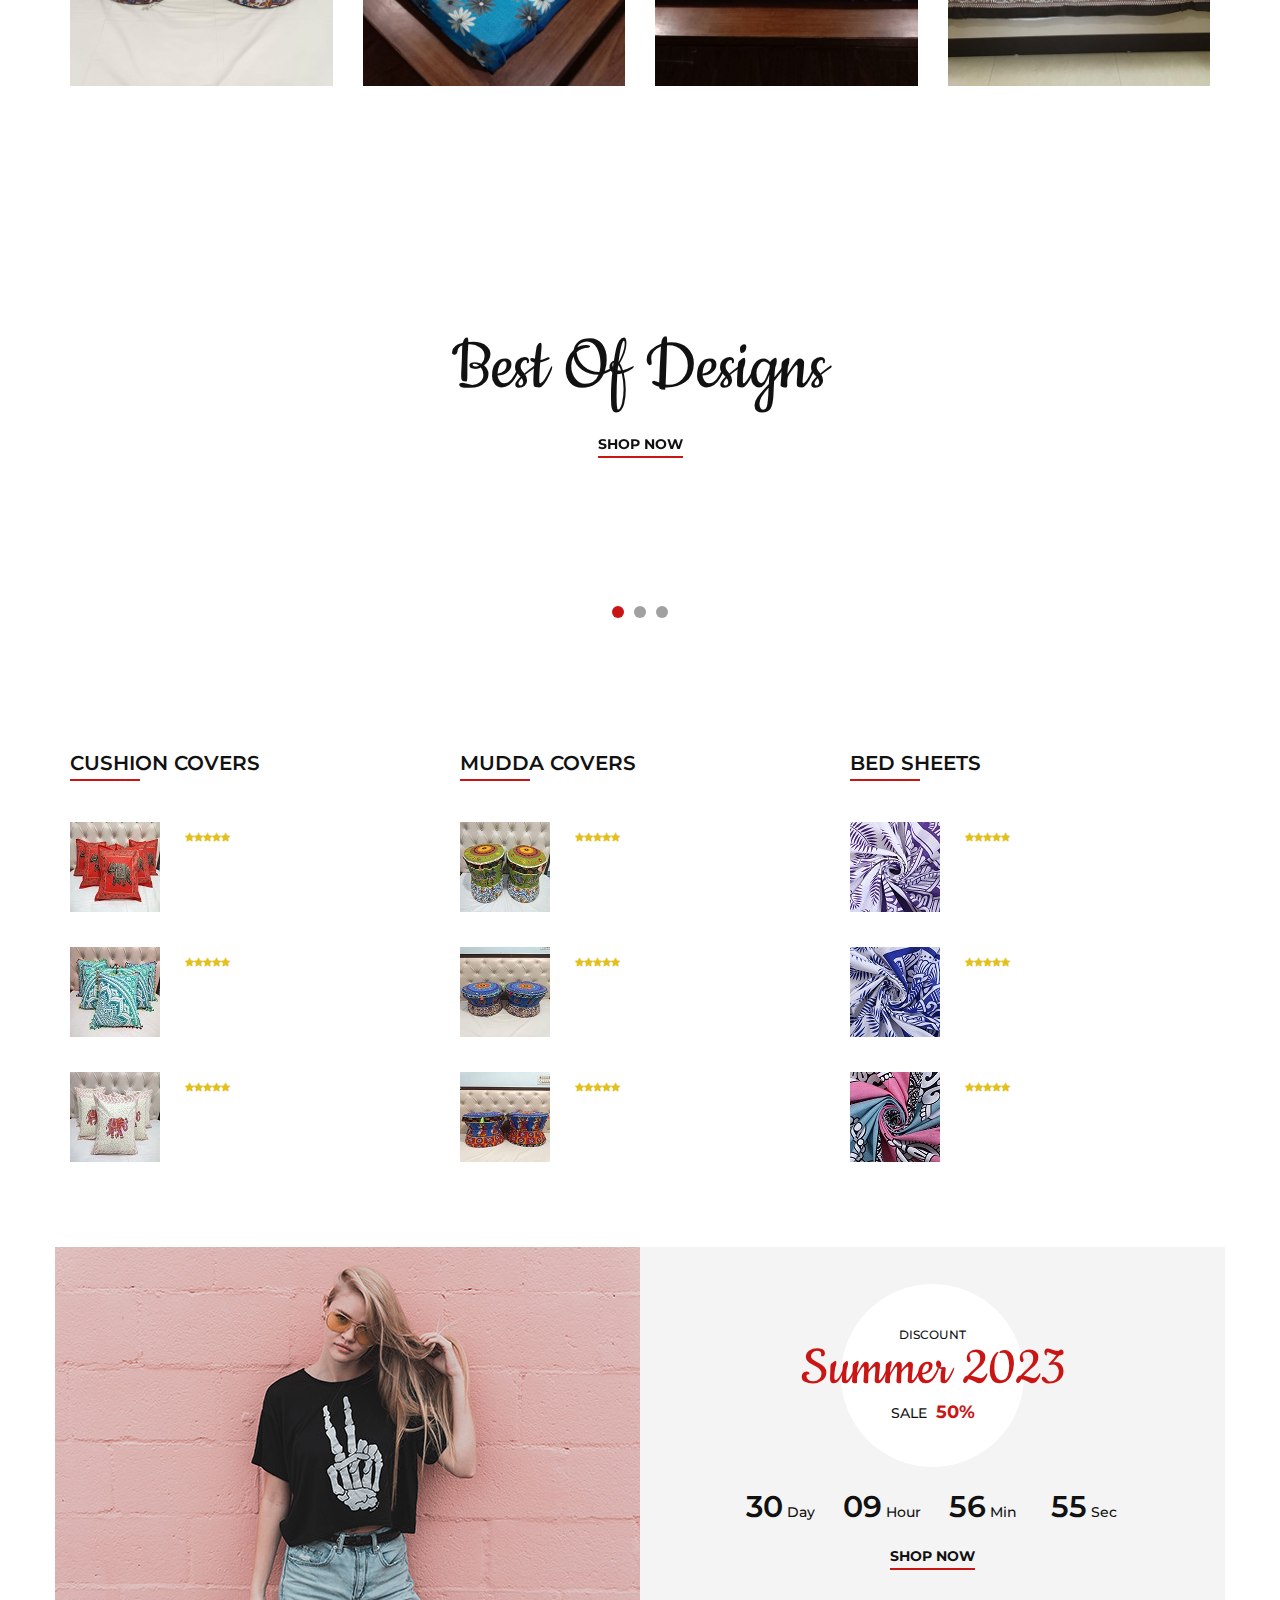
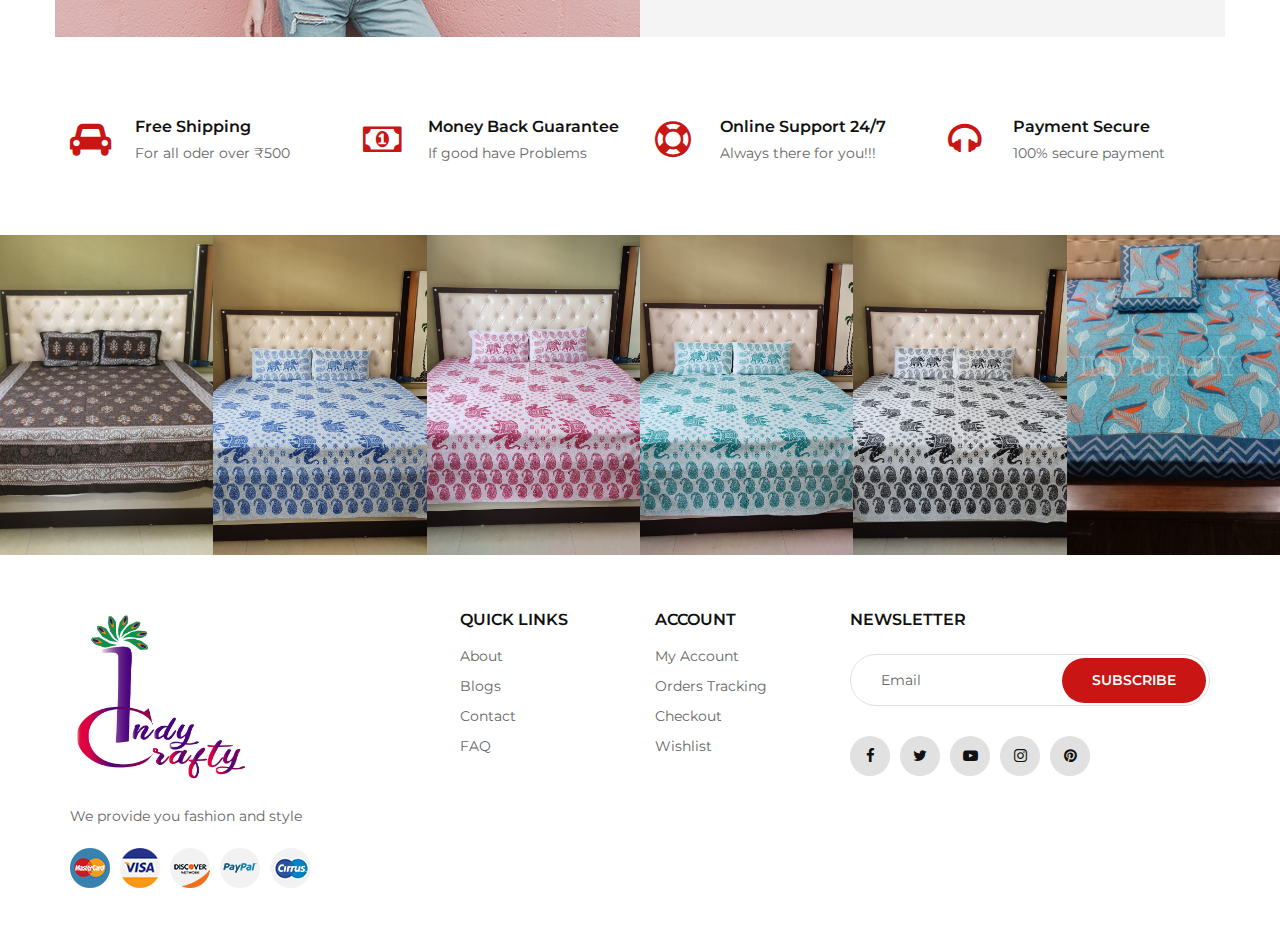
==== commit 299b096c: "Update index.html" ====
--- a/index.html
+++ b/index.html
@@ -225,7 +225,7 @@
             </div>
             <div class="col-lg-3 col-md-4 col-sm-6 mix men">
                 <div class="product__item">
-                    <div class="product__item__pic set-bg" data-setbg="img/product/product-118.JPG">
+                    <div class="product__item__pic set-bg" data-setbg="img/product/product-118.jpg">
                         <ul class="product__hover">
                             <li><a href="img/product/product-2.jpg" class="image-popup"><span class="arrow_expand"></span></a></li>
                             <li><a href="#"><span class="icon_heart_alt"></span></a></li>
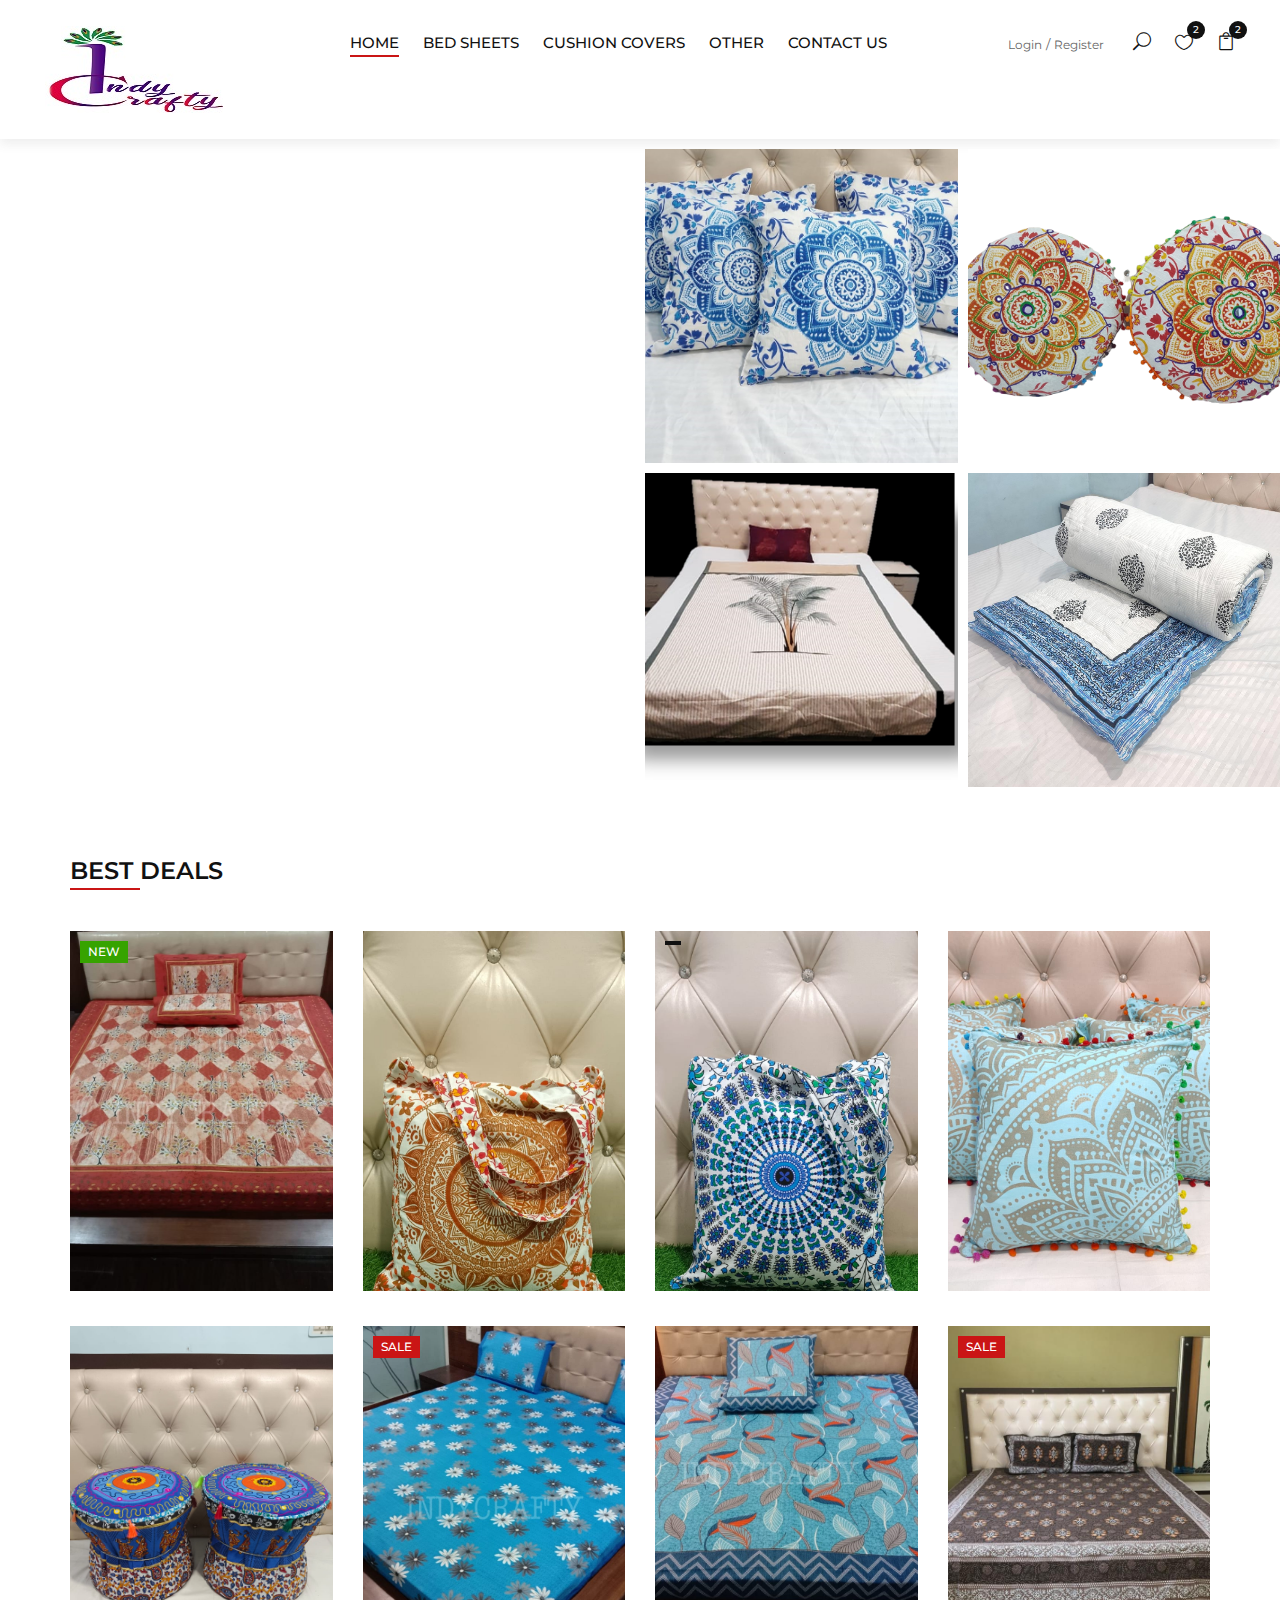
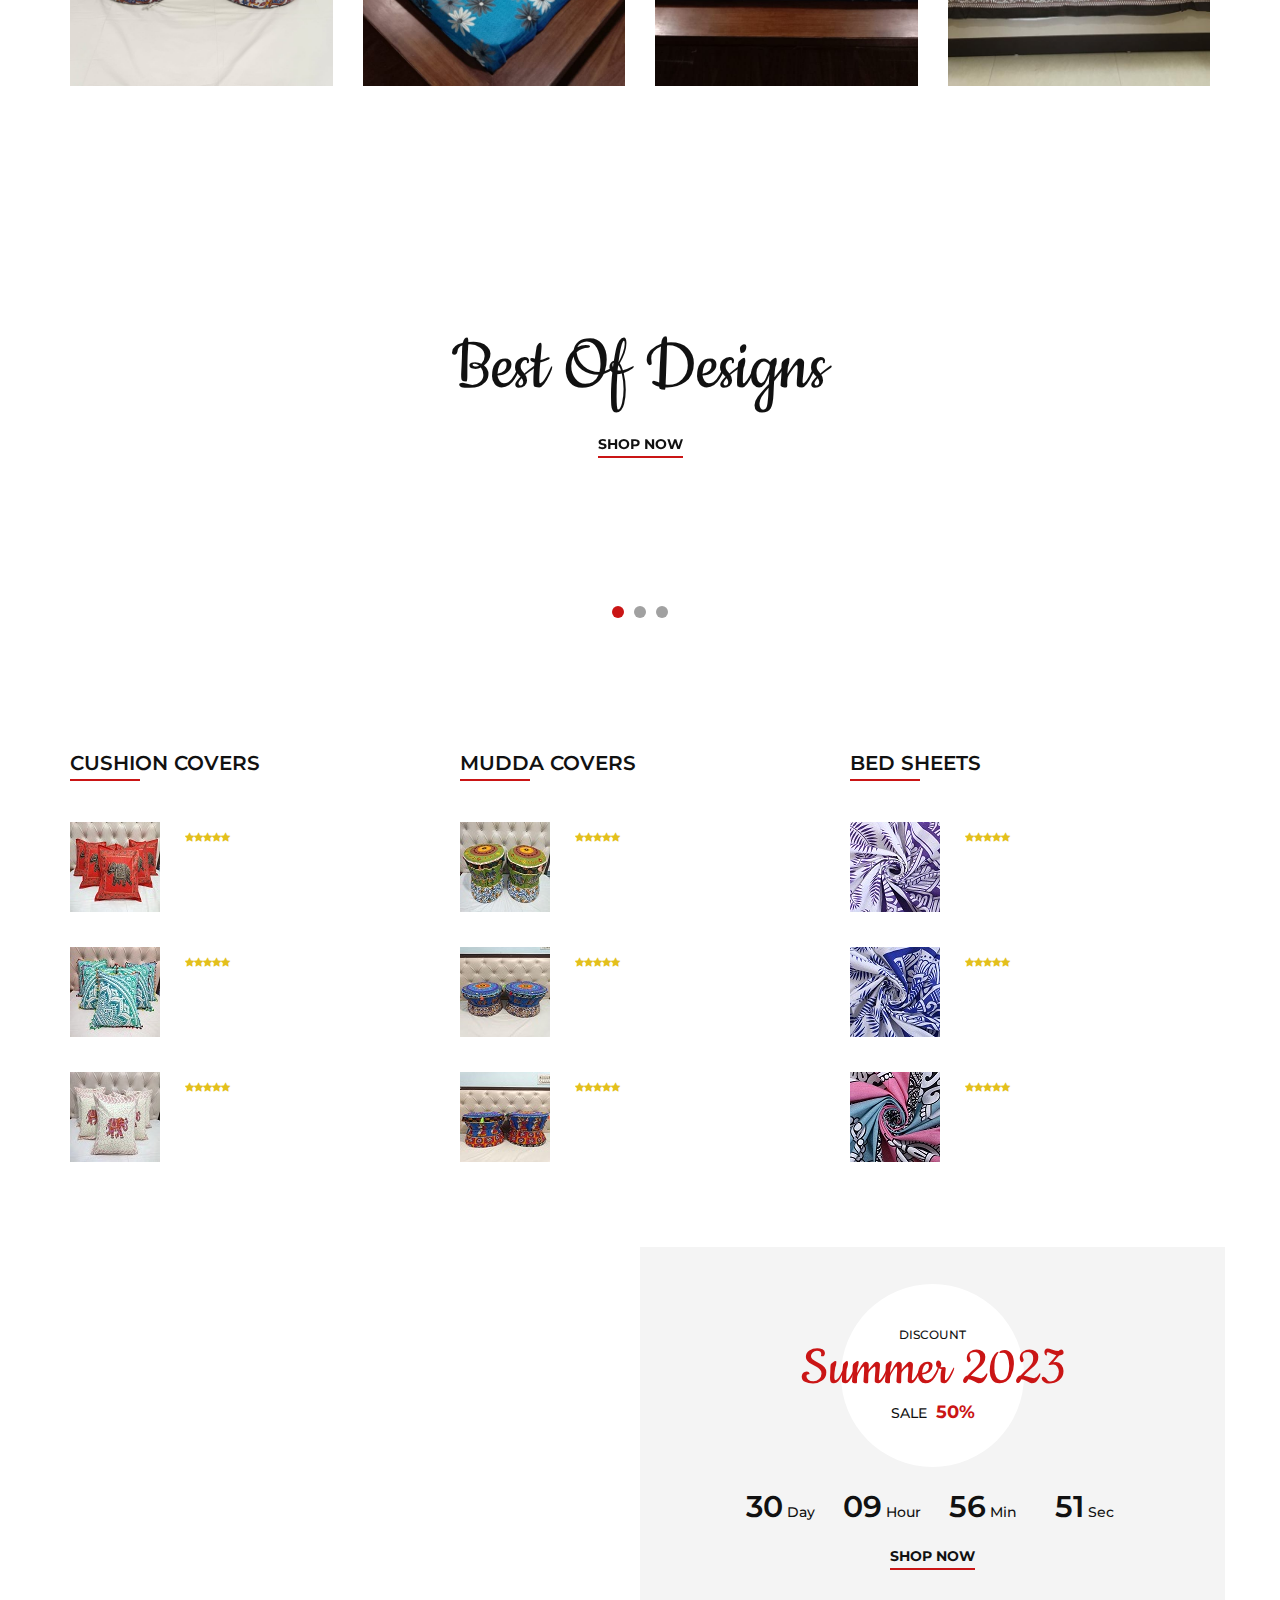
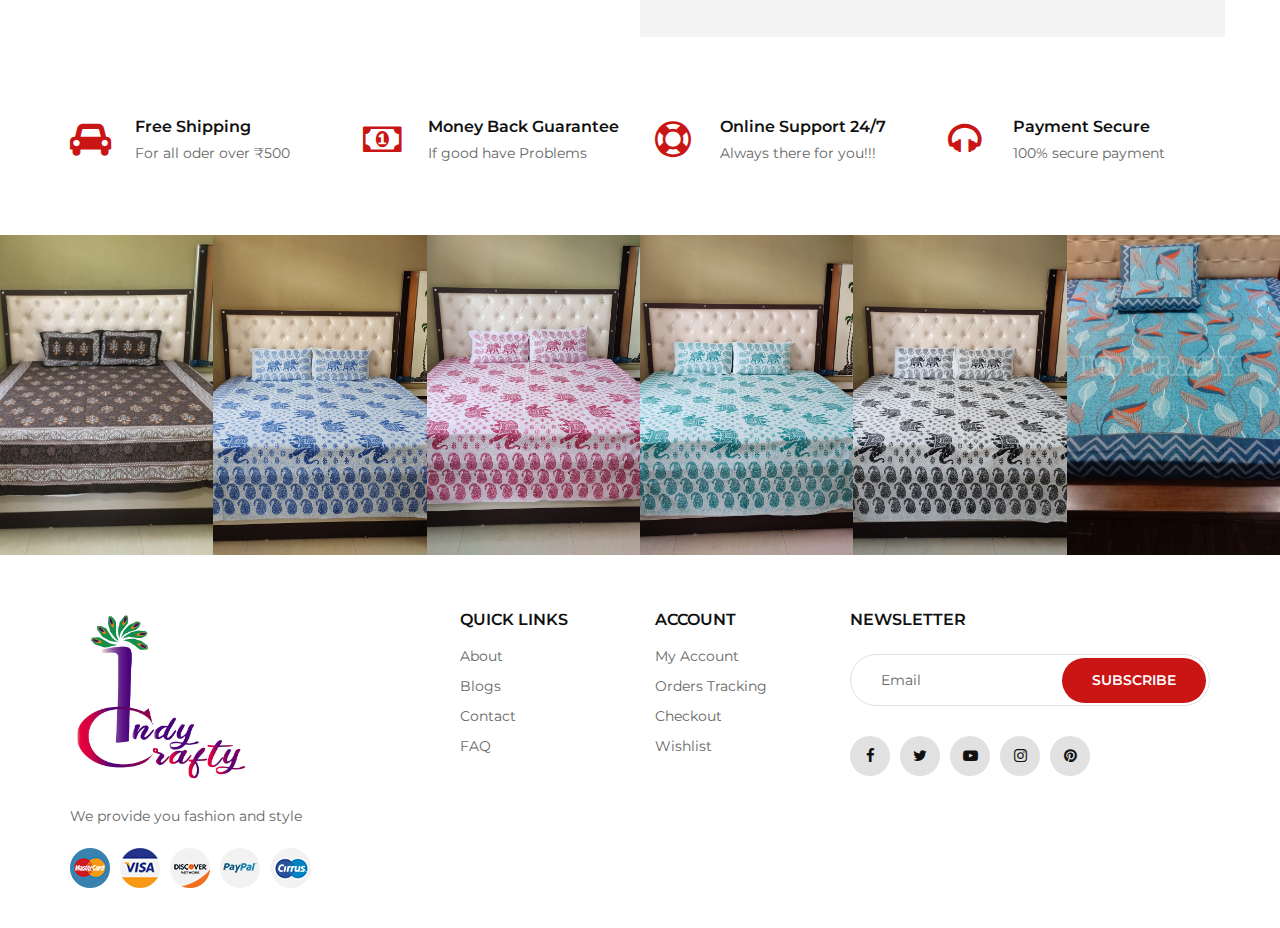
==== commit c3860533: "Update index.html" ====
--- a/index.html
+++ b/index.html
@@ -599,7 +599,7 @@
         <div class="row">
             <div class="col-lg-6 p-0">
                 <div class="discount__pic">
-                    <img src="img/discount.jpg" alt="">
+                    <img src="img/discount.JPG" alt="">
                 </div>
             </div>
             <div class="col-lg-6 p-0">
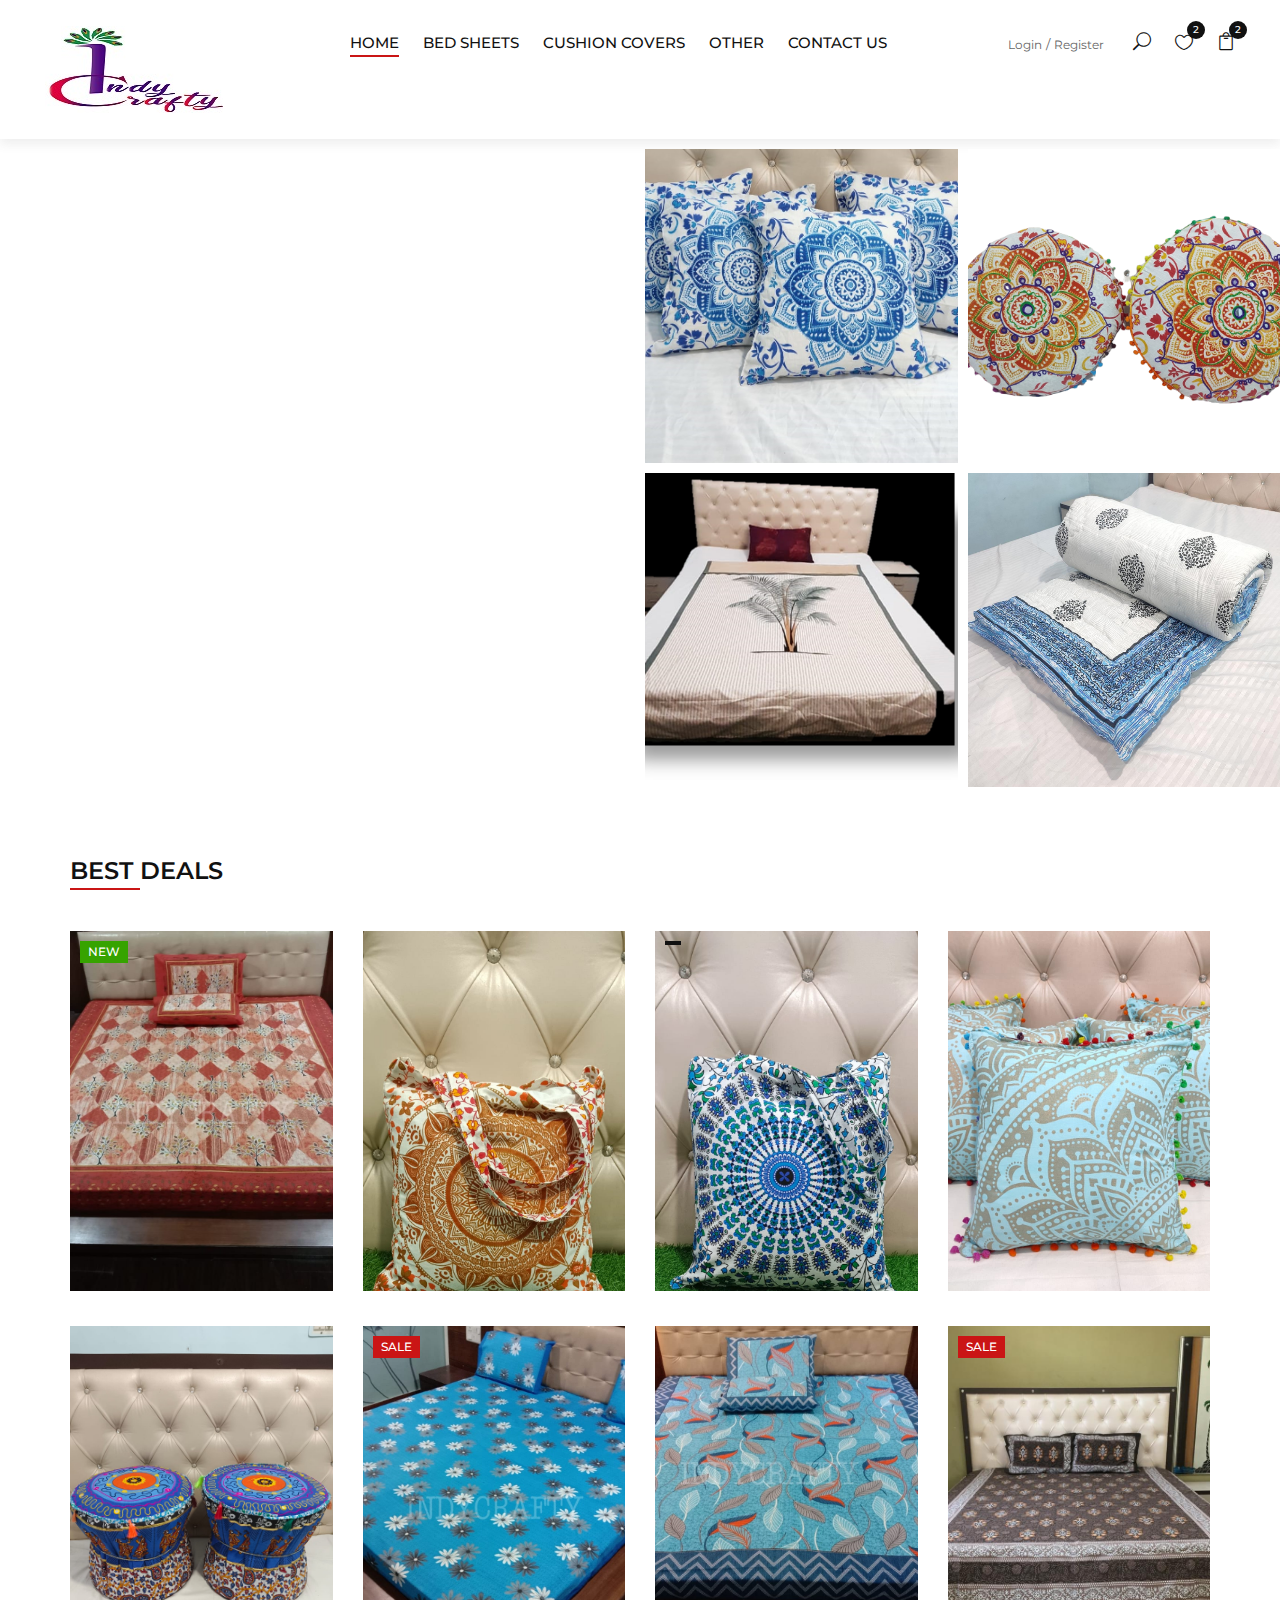
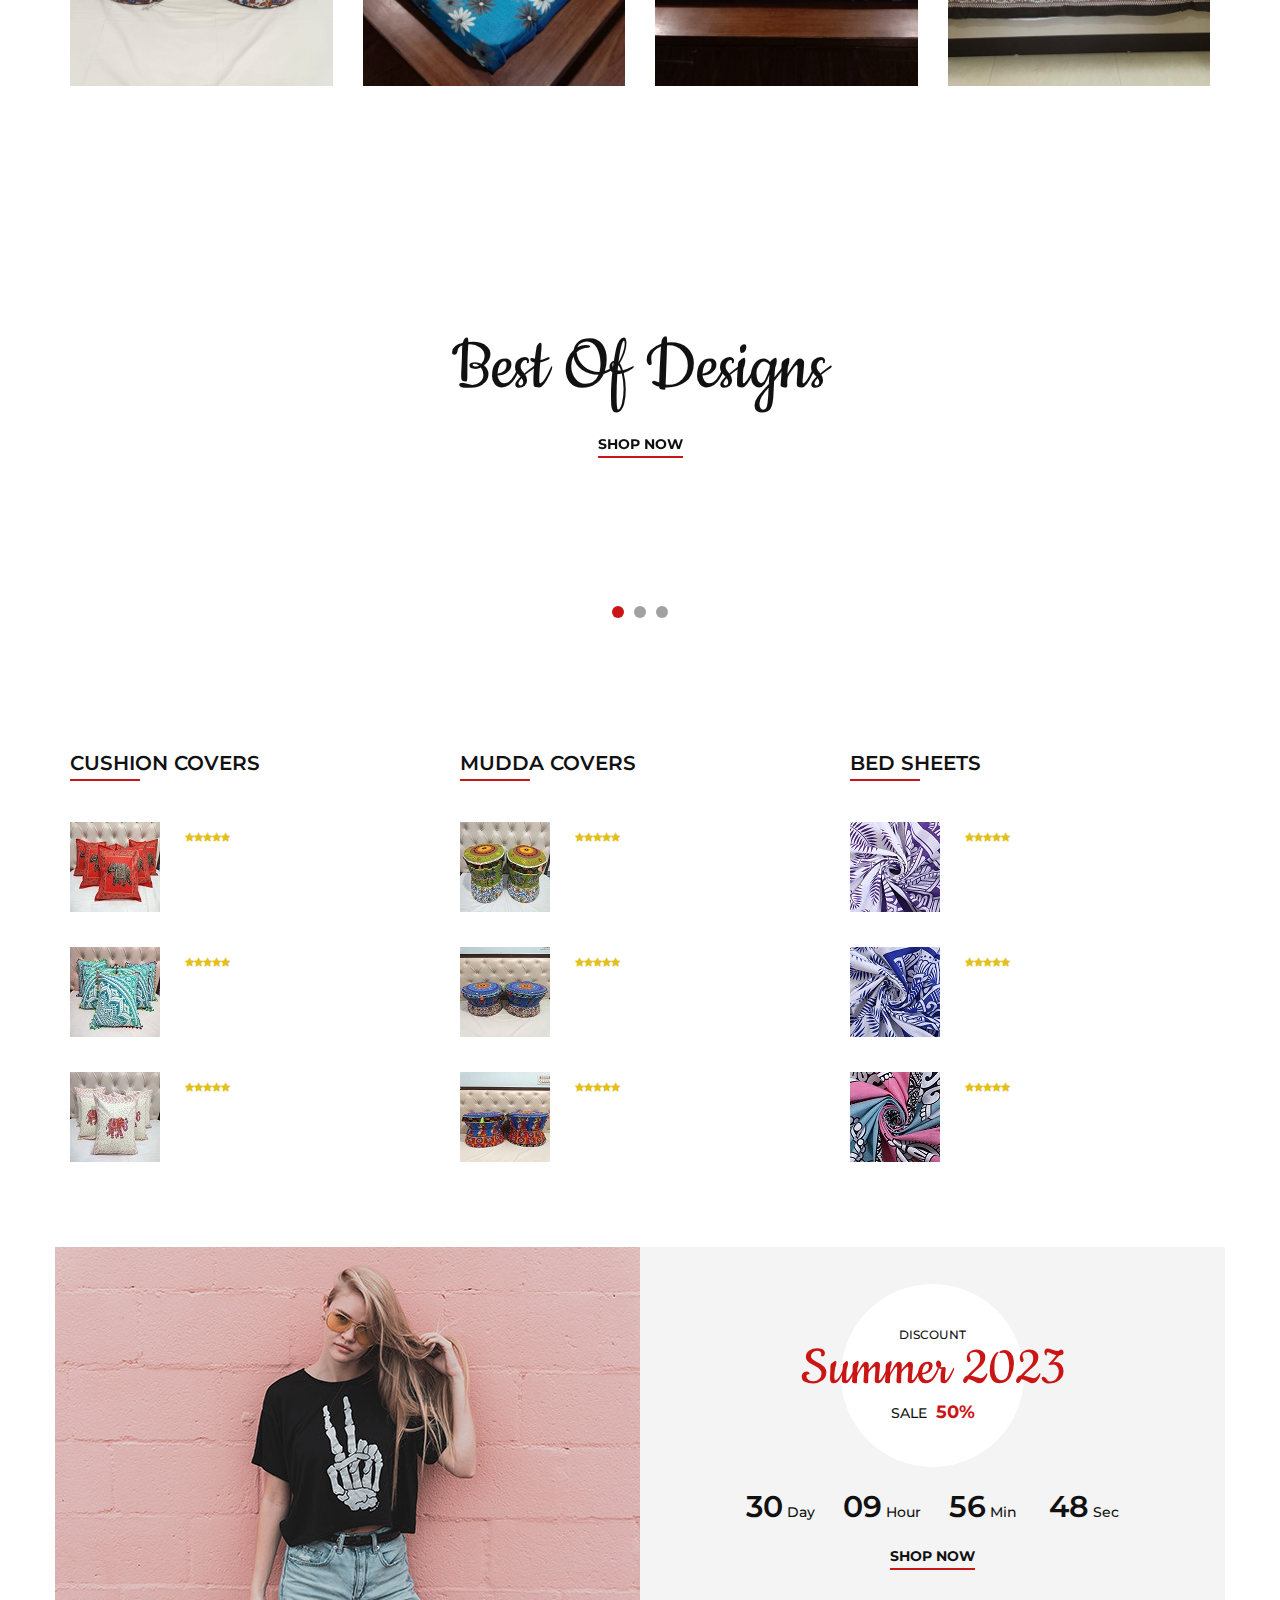
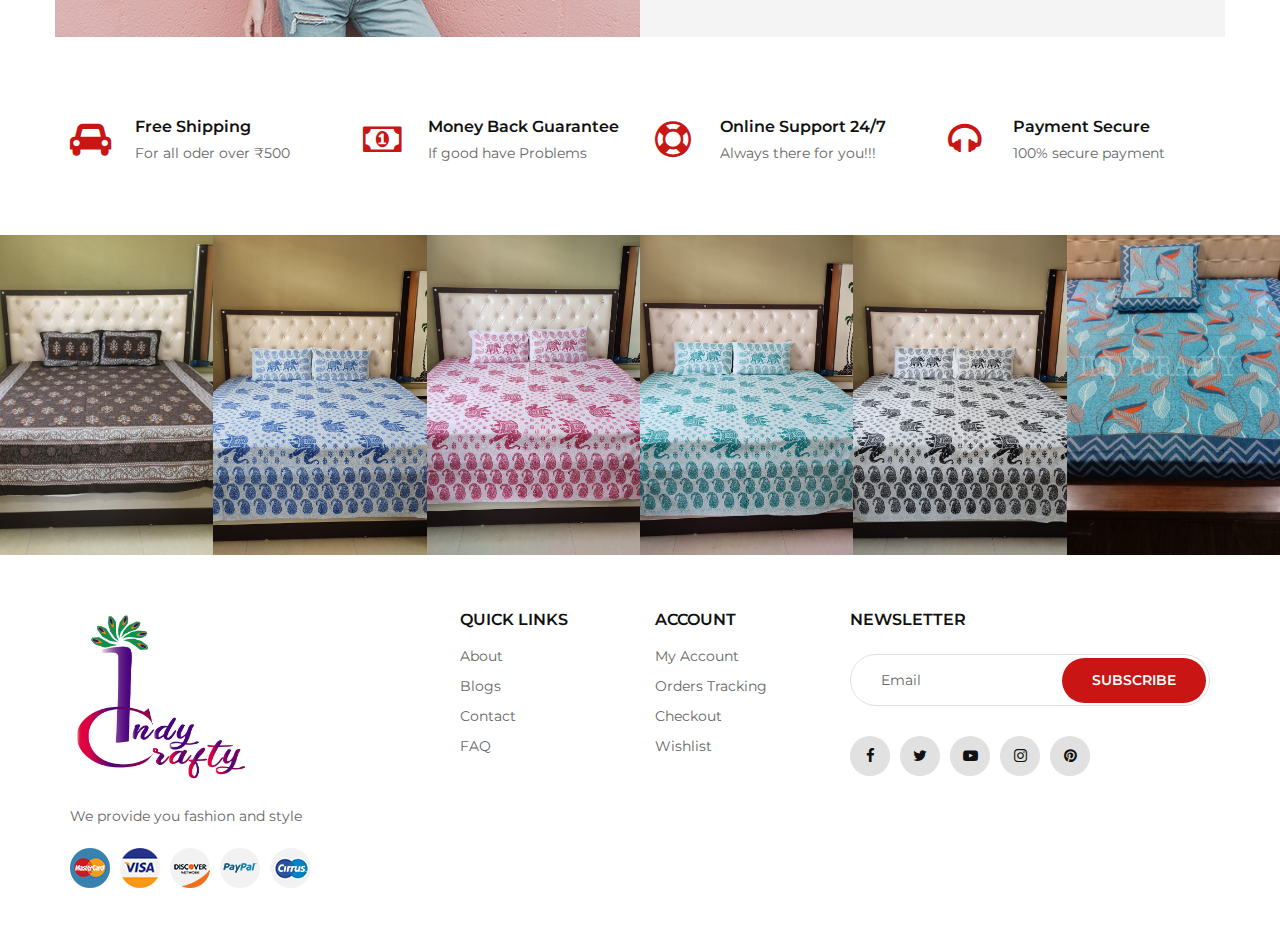
==== commit 74bc1922: "Update index.html" ====
--- a/index.html
+++ b/index.html
@@ -599,7 +599,7 @@
         <div class="row">
             <div class="col-lg-6 p-0">
                 <div class="discount__pic">
-                    <img src="img/discount.JPG" alt="">
+                    <img src="img/discount.jpg" alt="">
                 </div>
             </div>
             <div class="col-lg-6 p-0">
